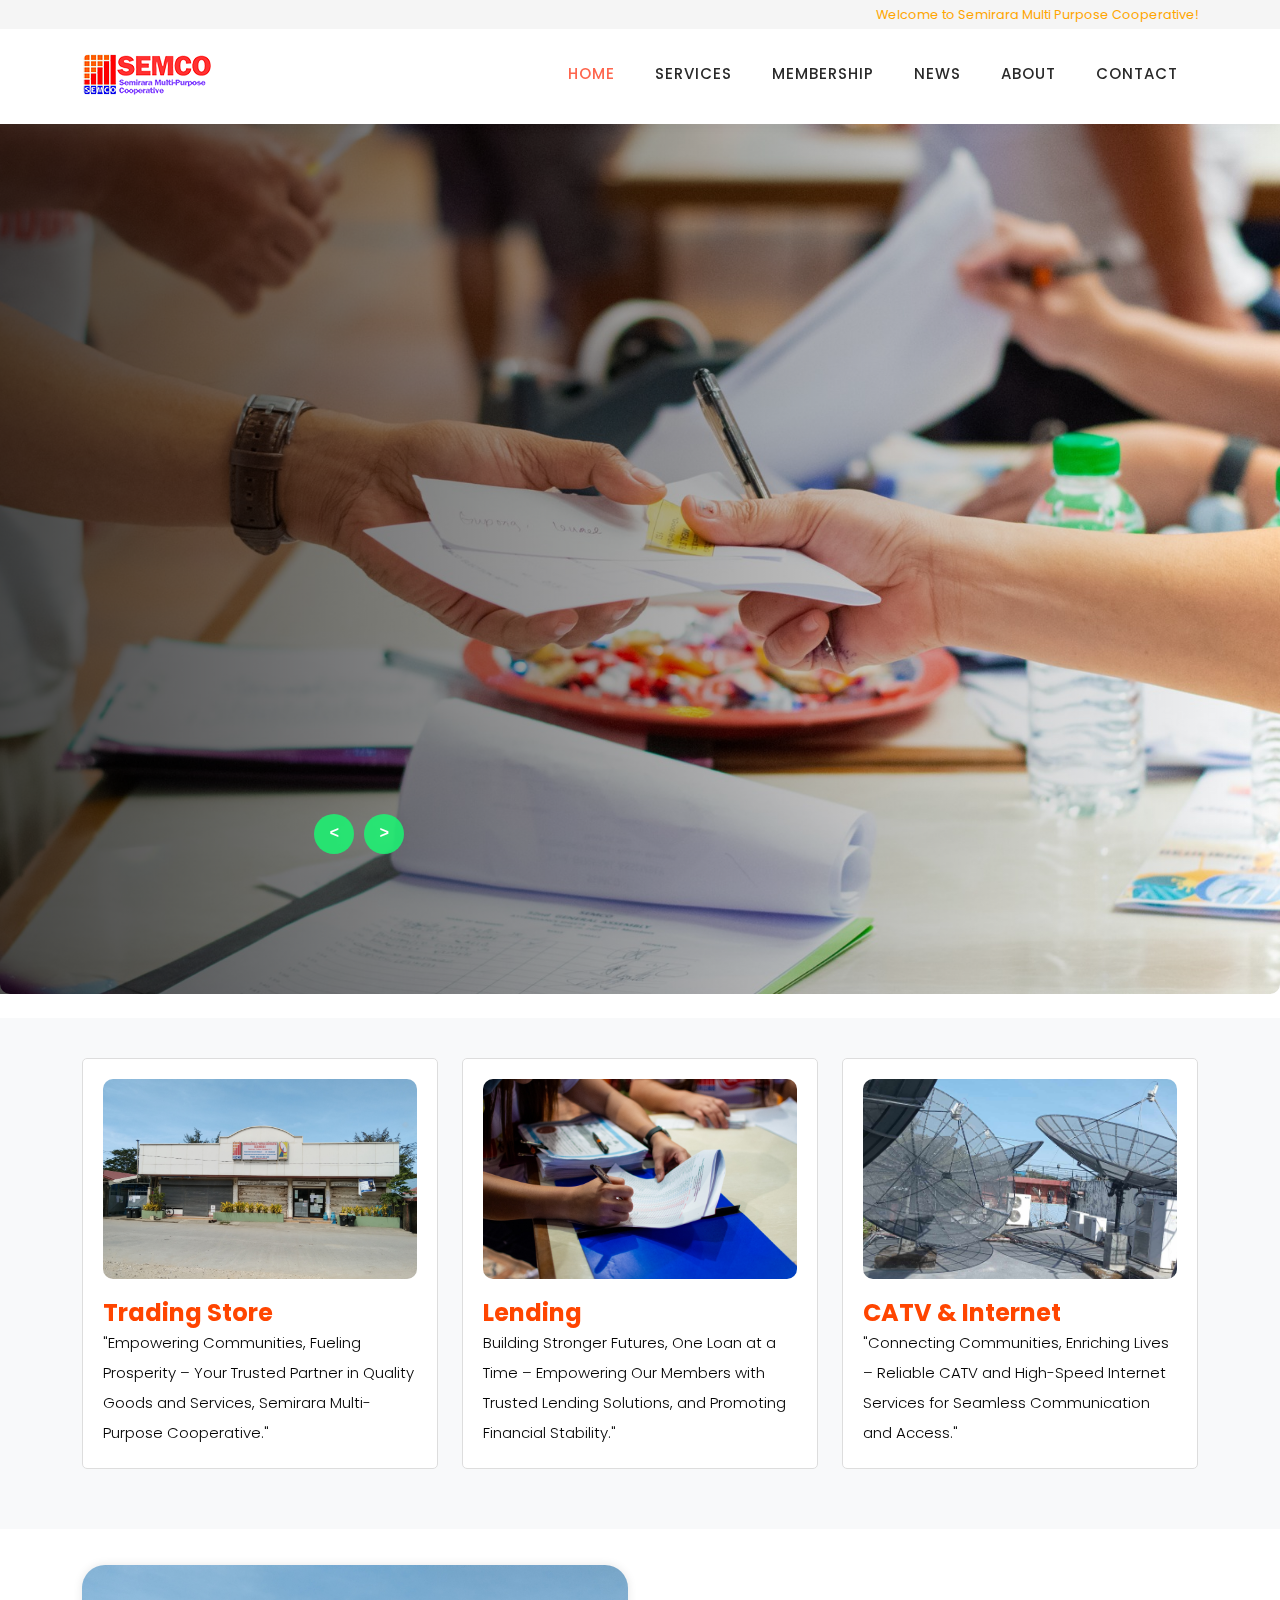
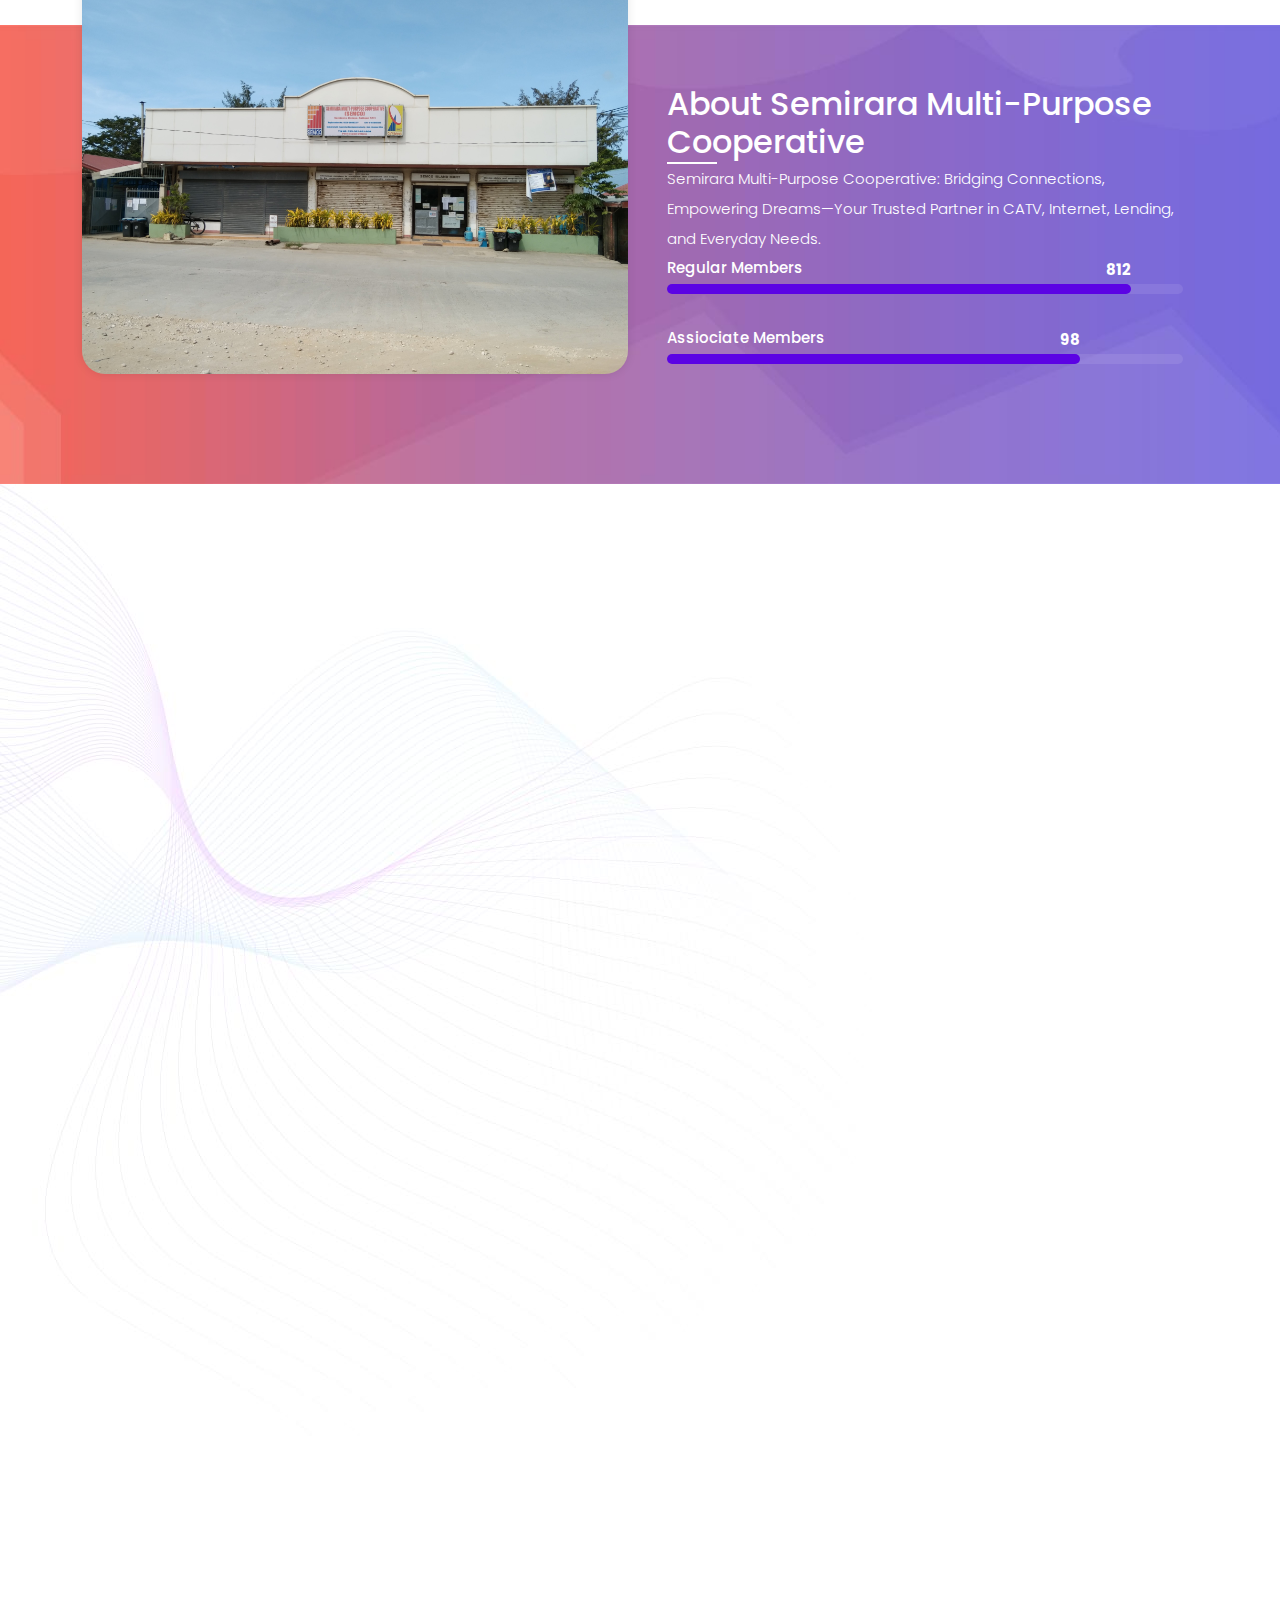
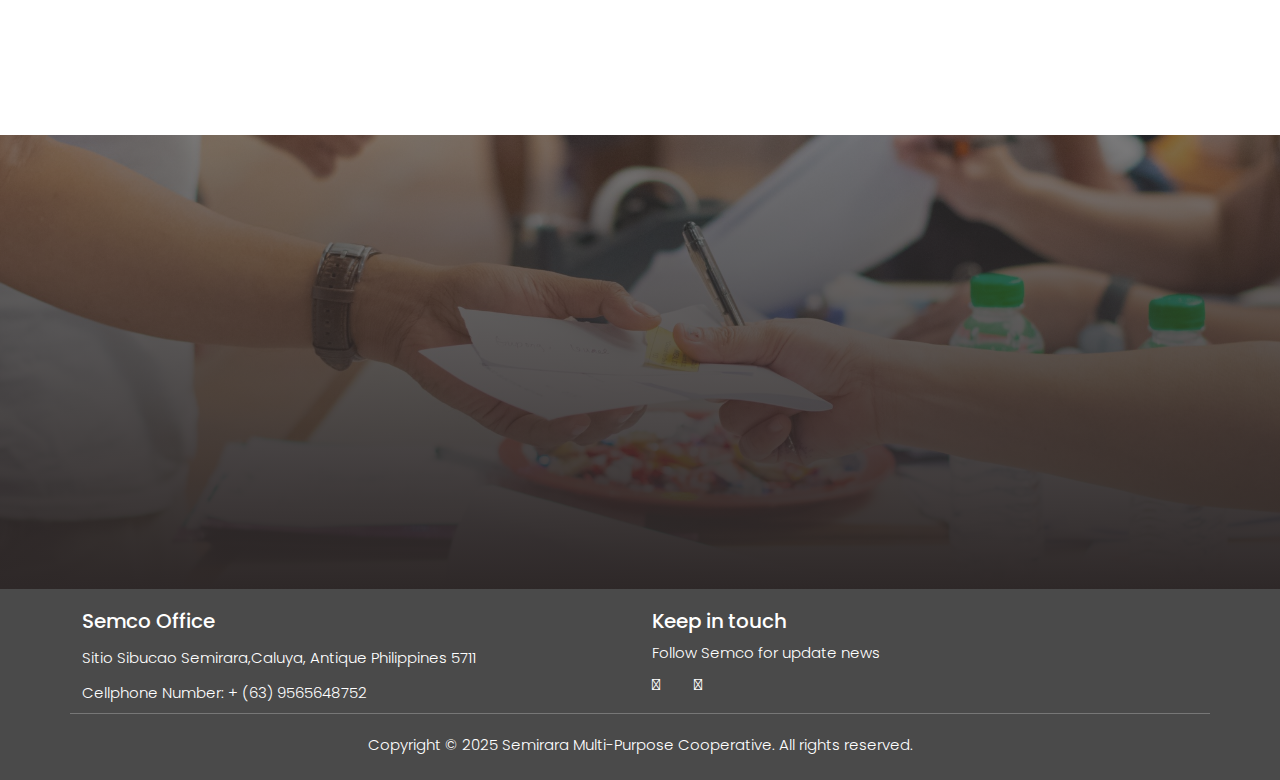
==== index.html @ c7ad63ef "ios Compatible" ====
<!DOCTYPE html>
<html lang="en">

  <head>

    <meta charset="UTF-8">
  <meta name="viewport" content="width=device-width, initial-scale=1, shrink-to-fit=no, viewport-fit=cover">
  <meta name="description" content="">
  <meta name="author" content="SEMCO">

  <!-- Google Fonts and other external resources -->
  <link rel="preconnect" href="https://fonts.googleapis.com">
  <link rel="preconnect" href="https://fonts.gstatic.com" crossorigin>
  <link href="https://fonts.googleapis.com/css2?family=Poppins:wght@100;200;300;400;500;600;700;800;900&display=swap" rel="stylesheet">
  
  <!-- iOS compatibility meta tags and touch icon -->
  <meta name="apple-mobile-web-app-capable" content="yes">
  <meta name="apple-mobile-web-app-status-bar-style" content="black-translucent">
  <meta name="format-detection" content="telephone=no">
  <link rel="apple-touch-icon" href="assets/images/apple-touch-icon.png">
  
  <title>Semirara Multi Purpose Cooperative</title>
  <!-- ...rest of your head content -->

    <link rel="stylesheet" href="https://fonts.googleapis.com/css2?family=Material+Symbols+Rounded:opsz,wght,FILL,GRAD@24,200,0,0" />
  <!-- Linking Swiper CSS -->
  <link rel="stylesheet" href="https://cdn.jsdelivr.net/npm/swiper@11/swiper-bundle.min.css">
    <link href="vendor/bootstrap/css/bootstrap.min.css" rel="stylesheet">


    
    <link rel="stylesheet" href="assets/css/fontawesome.css">
    <link rel="stylesheet" href="assets/css/main.css">
    <link rel="stylesheet" href="assets/css/animated.css">
    <link rel="stylesheet" href="assets/css/owl.css">

    <style>
      /* Modal Styles */
      .modal {
        display: none; /* Hidden by default */
        position: fixed; /* Stay in place */
        z-index: 1000; /* Sit on top */
        left: 0;
        top: 0;
        width: 100%; /* Full width */
        height: 100%; /* Full height */
        overflow: auto; /* Enable scroll if needed */
        background-color: rgba(0, 0, 0, 0.7); /* Black w/ opacity */
      }

      .modal-content {
        background-color: #fefefe;
        margin: 15% auto; /* 15% from the top and centered */
        padding: 20px;
        border: 1px solid #888;
        width: 80%; /* Could be more or less, depending on screen size */
        border-radius: 10px; /* Rounded corners */
        box-shadow: 0 4px 8px rgba(0, 0, 0, 0.2); /* Shadow effect */
      }

      .close {
        color: #aaa;
        float: right;
        font-size: 28px;
        font-weight: bold;
      }

      .close:hover,
      .close:focus {
        color: black;
        text-decoration: none;
        cursor: pointer;
      }

      /* Add this CSS for the image slider */
      .image-slider {
        position: relative;
        max-width: 80%;
        margin: auto;
        overflow: hidden;
      }

      /* Add this CSS to set fixed dimensions for news images */
      
      /* Update primary color */

      .card-content p {
        color: #4a4a4a; /* Dark Gray */
      }

      footer {
        background-color: #003366; /* Navy Blue */
        color: white; /* White */
      }

      hr {
        border-color: #FFD700; /* Gold */
      }

      .btn {
        background-color: #003366; /* Navy Blue */
        color: white; /* White */
        border: none; /* Remove border */
        padding: 10px 20px; /* Add padding */
        border-radius: 5px; /* Rounded corners */
        cursor: pointer; /* Pointer cursor */
      }

      .btn:hover {
        background-color: #FFD700; /* Gold on hover */
        color: #003366; /* Navy Blue text on hover */
      }

      @keyframes marquee {
        0% { transform: translateX(100%); }
        100% { transform: translateX(-100%); }
      }

      .news-highlight {
        background-color: white; /* Background color */
        padding: 20px; /* Padding around the section */
        color: orange; /* Text color */
      }

      .news-highlight h2 {
        font-size: 24px; /* Size for the news title */
        margin-bottom: 10px; /* Space below the title */
      }

      .news-highlight h3 {
        font-size: 20px; /* Size for the news description */
        font-weight: bold; /* Bold text */
        margin-bottom: 10px; /* Space below the description */
      }

      .news-content {
        display: flex; /* Use flexbox for layout */
        align-items: center; /* Center items vertically */
      }

      .news-highlight .news-image {
        max-width: 50%; /* Adjust width as needed */
        height: auto; /* Maintain aspect ratio */
        margin-left: 20px; /* Space between text and image */
      }

      .news-highlight .read-more {
        font-size: 24px; /* Size for the arrow */
        color: gray; /* Color for the arrow */
        text-decoration: none; /* Remove underline */
      }
    </style>

  </head>

<body>

  <!-- ***** Preloader Start ***** -->
  <div id="js-preloader" class="js-preloader">
    <div class="preloader-inner">
      <span class="dot"></span>
      <div class="dots">
        <span></span>
        <span></span>
        <span></span>
      </div>
    </div>
  </div>
  <!-- ***** Preloader End ***** -->
  <div class="preheader" style="background-color: whitesmoke; color: orange; text-align: right; padding: 5px 10px; font-size: 0.8em; position: fixed; width: 100%; top: 0; z-index: 1000; overflow: hidden;">
    <div class="container"> 
      <div class="row">
        <div class="col-lg-12">
          <div>Welcome to Semirara Multi Purpose Cooperative!</div>
        </div>
      </div>
    </div>
  </div>
<br>
  <!-- ***** Header Area Start ***** -->
  <header class="header-area header-sticky wow slideInDown" data-wow-duration="0.75s" data-wow-delay="0s">
    <div class="container">
      <div class="row">
        <div class="col-12">
          <nav class="main-nav">
            <!-- ***** Logo Start ***** -->
            <a href="index.html" class="logo">
              <img src="assets/images/logo.png" alt="">
            </a>
            <!-- ***** Logo End ***** -->
            <!-- ***** Menu Start ***** -->
            <ul class="nav">
              <li class="scroll-to-section"><a href="index.html" class="active">HOME</a></li>
              <li class="scroll-to-section"><a href="Service.html">SERVICES</a></li>
              <li class="scroll-to-section"><a href="Membership.html">MEMBERSHIP</a></li>
              <li class="scroll-to-section"><a href="News.html">NEWS</a></li>
              <li class=""><a href="page.html">ABOUT</a></li>
              <li class="scroll-to-section"><a href="Contact.html">CONTACT</a></li> 
              <br>
            </ul>        
            <a class='menu-trigger'>
                <span>Menu</span>
            </a>
            <!-- ***** Menu End ***** -->
          </nav>
        </div>
      </div>
    </div>
  </header>
  <!-- ***** Header Area End ***** -->
    <br>
    <br>
    <br>
    <br>
    <br>
      <div class="slider">

        <div class="list">
            <div class="item">
                <img src="assets/images/ADS SLider.jpg" alt="" style="width: 100%; height: 100%;">
                <div class="gradient-overlay" style="position: absolute; top: 0; left: 0; width: 100%; height: 100%; background: linear-gradient(to right, rgba(0, 0, 0, 0.7), rgba(255, 255, 255, 0));"></div>
                <div class="content">
                    <div class="title">SEMCO</div>
                    <div class="type">MISSION</div>
                    <div class="description">
                        <h4>" Satisfy member-customer's socio-economic needs by providing high quality goods and services, fair market prices, and collaborate with other coop organizations for continuous improvement of coop operations."</h4>
                    </div>
                </div>
            </div>
    
            <div class="item">
                <img src="assets/images/group.jpg" alt="" style="width: 100%; height: 100%;">
                <div class="gradient-overlay" style="position: absolute; top: 0; left: 0; width: 100%; height: 100%; background: linear-gradient(to right, rgba(0, 0, 0, 0.7), rgba(255, 255, 255, 0));"></div>
                <div class="content">
                    <div class="title">SEMCO</div>
                    <div class="type">VISION</div>
                    <div class="description">
                        <h4>" Resilient, stable, responsive cooperative successfully managing cooperative affairs and adaptive to changes in business trends and technologies."</h4>
                    </div>
                </div>
            </div>
    
            <div class="item">
                <img src="assets/images/semco.jpg" alt="" style="width: 100%; height: 100%;">
                <div class="gradient-overlay" style="position: absolute; top: 0; left: 0; width: 100%; height: 100%; background: linear-gradient(to right, rgba(0, 0, 0, 0.7), rgba(255, 255, 255, 0));"></div>
                <div class="content">
                    <div class="title">CORE</div>
                    <div class="type">VALUES</div>
                    <div class="description">
                     <h4> " Stability, Efficiency, Motivation, Commitment, Openness "</h4>
                    </div>
                </div>
            </div>
        </div>
        <div class="nextPrevArrows">
            <button class="prev" onclick="changeSlide(-1)"> < </button>
            <button class="next" onclick="changeSlide(1)"> > </button>
        </div>
    </div>
    
    </div>
  </div>
<br>
<section id="news" class="news-section">
  <div class="container">
      <div id="newsCarousel" class="carousel slide" data-ride="carousel" data-interval="5000">
          <div class="carousel-inner">
              <div class="carousel-item active">
                  <div class="row">
                      <div class="col-lg-4">
                          <div class="news-item">
                              <img src="assets/images/semco.jpg" alt="News 1" class="img-fluid news-image">
                              <h3 style="font-weight: bold; color: orangered;">Trading Store</h3>
                              <p>"Empowering Communities, Fueling Prosperity – Your Trusted Partner in Quality Goods and Services, Semirara Multi-Purpose Cooperative."</p>
                              
                          </div>
                      </div>
                      <div class="col-lg-4">
                          <div class="news-item">
                              <img src="assets/images/Lending.jpg" alt="News 2" class="img-fluid news-image">
                              <h3 style="font-weight: bold; color: orangered;">Lending</h3>
                             
                              <p>Building Stronger Futures, One Loan at a Time – Empowering Our Members with Trusted Lending Solutions, and Promoting Financial Stability."</p>
                              
                          </div>
                      </div>
                      <div class="col-lg-4">
                          <div class="news-item">
                              <img src="assets/images/CATV-SAT.jpg" alt="News 3" class="img-fluid news-image">
                              <h3 style="font-weight: bold; color: orangered;">CATV & Internet</h3>
                              
                              <p>"Connecting Communities, Enriching Lives – Reliable CATV and High-Speed Internet Services for Seamless Communication and Access."</p>
                              
                          </div>
                      </div>
                  </div>
              </div>
          </div>
          
      </div>
  </div>
</section> 
          </div>
      </div>
    </div>
  </div>
<br>
<br>
<br>
<br>
<div class="video-info section">
  <div class="container">
    <div class="row">
      <div class="col-lg-6">
        <div class="video-thumb">
          <img src="assets/images/semco.jpg" alt="">
        </div>
      </div>
      <div class="col-lg-6 align-self-center">
        <div class="section-heading">
          <h2>About Semirara Multi-Purpose Cooperative</h2>
          <div class="line-dec"></div>
          <p>Semirara Multi-Purpose Cooperative: Bridging Connections, Empowering Dreams—Your Trusted Partner in CATV, Internet, Lending, and Everyday Needs.</p>
        </div>
        <div class="skills">
          <div class="skill-slide marketing">
            <div class="fill"></div>
            <h6>Regular Members</h6>
            <span>812</span>
          </div>
          <div class="skill-slide digital">
            <div class="fill"></div>
            <h6>Assiociate Members</h6>
            <span>98</span>
          </div>
        </div>
      </div>
    </div>
  </div>
</div>

<div id="blog" class="blog">
  <div class="container">
    <div class="row">
      <div class="col-lg-4 offset-lg-4  wow fadeInDown" data-wow-duration="1s" data-wow-delay="0.3s">
        <div class="section-heading">
          <h6>Semco</h6>
          <h4>Recent <em>News</em></h4>
          <div class="line-dec"></div>
        </div>
      </div>
      <div class="col-lg-6 show-up wow fadeInUp" data-wow-duration="1s" data-wow-delay="0.3s">
        <div class="blog-post">
          <div class="thumb">
            <a href="#"><img src="assets/images/GA.jpg" alt=""></a>
          </div>
          <div class="down-content">
            <span class="category">Recent News</span>
            <span class="date">17 March 2024</span>
            <a href="#"><h4>33rd GENERAL ASSEMBLY</h4></a>
            <h5>" 33 year of building a sustainable Community through Cooperativisim "</h5>
            <span class="author"><img src="assets/images/author-post.jpg" alt="">By: Arjay Domingo</span>
            <div class="border-first-button"><a href="Article1.html">Read More</a></div>
          </div>
        </div>
      </div>
      <div class="col-lg-6 wow fadeInUp" data-wow-duration="1s" data-wow-delay="0.3s">
        <div class="blog-posts">
          <div class="row">
            <div class="col-lg-12">
              <div class="post-item">
                <div class="thumb">
                  <a href="#"><img src="assets/images/Tree Planting.jpg" alt=""></a>
                </div>
                <div class="right-content">
                  <span class="category">Recent News</span>
                  <span class="date">10 November 2024</span>
                  <a href="#"><h4>Semco Tree Planting Activity 2024 </h4></a>
                  <p>"Go Green, Plant Trees"</p>
                </div>
              </div>
            </div>
            <br>
            <div class="col-lg-12">
              <div class="post-item">
                <div class="thumb">
                  <a href="#"><img src="assets/images/blog-post-03.jpg" alt=""></a>
                </div>
                <div class="right-content">
                  <span class="category">Recent News</span>
                  <span class="date">24 September 2021</span>
                  <a href="#"><h4>Lorem Ipsum Dolor Sit Amei Eiusmod Tempor</h4></a>
                  <p>Lorem ipsum dolor sit amet, cocteturi adipiscing eliterski.</p>
                </div>
              </div>
            </div>
            <div class="col-lg-12">
              <div class="post-item last-post-item">
                <div class="thumb">
                  <a href="#"><img src="assets/images/blog-post-04.jpg" alt=""></a>
                </div>
                <div class="right-content">
                  <span class="category">Recent News</span>
                  <span class="date">24 September 2021</span>
                  <a href="#"><h4>Lorem Ipsum Dolor Sit Amei Eiusmod Tempor</h4></a>
                  <p>Lorem ipsum dolor sit amet, cocteturi adipiscing eliterski.</p>
                </div>
              </div>
            </div>
          </div>
        </div>
      </div>
    </div>
  </div>
</div>  
<div id="free-quote" class="free-quote">
  <div class="container">
    <div class="row">
        <div class="col-lg-12  wow fadeIn" data-wow-duration="1s" data-wow-delay="0.8s">
          <h1 class="text-center" style="font-weight: 800; margin-top: -20px; color: orange; width: 100%; font-size: 3em;">"SEMCO REMAINS STRONG: YESTERDAY, TODAY AND EVEN TOMORROW"</h1>
            <br><h3 class="text-center" style="font-weight: 800; margin-top: -20px; color: orange; width: 100%; font-size: 3em;">Join us in our mission to empower our community through cooperative efforts.</h3>
        </div>
      </div>
</div>
</div>

<footer style="background-color: #4a4a4a; color: white; padding: 20px 0;">
  <div class="container">
    <div class="row">
      <div class="col-lg-6">
        <h5>Semco Office</h5>
        <p style="color: white;">Sitio Sibucao Semirara,Caluya, Antique Philippines 5711</p>
        <p style="color: white;">Cellphone Number: + (63) 9565648752</p>
      </div>
      <div class="col-lg-6 text-right margin-right:30px;">
        <h5 style="margin-bottom: 0;">Keep in touch</h5>
        <p style="color: white;">Follow Semco for update news</p>
        <div>
          <a href="#" style="color: white; margin-right: 30px;">
            <i class="fab fa-facebook-f"></i>
          </a>
          <a href="#" style="color: white; margin-right: 30px;">
            <i class="fab fa-youtube"></i>
          </a>
          <a href="#" style="color: white; margin-right: 30px;">
            <i class="fab fa-linkedin-in"></i>
          </a>
        </div>
      </div>
      <hr style="border-color: #8acd0d;">
    </div>
    <p class="text-center" style="margin: 0; color: white;">Copyright © 2025 Semirara Multi-Purpose Cooperative. All rights reserved.</p>
  </div>
</footer>
   

  <!-- Scripts -->
  <script src="vendor/jquery/jquery.min.js"></script>
  <script src="vendor/bootstrap/js/bootstrap.bundle.min.js"></script>
  <script src="assets/js/owl-carousel.js"></script>
  <script src="assets/js/animation.js"></script>
  <script src="assets/js/imagesloaded.js"></script>
  <script src="assets/js/custom.js"></script>
  <script src="https://cdn.jsdelivr.net/npm/swiper@11/swiper-bundle.min.js"></script>
  

  <script>
    let slideIndex = 0;

    function showSlides() {
        const slides = document.querySelectorAll('.item');
        slides.forEach((slide, index) => {
            slide.style.display = (index === slideIndex) ? 'block' : 'none';
        });
    }

    function changeSlide(n) {
        const slides = document.querySelectorAll('.item');
        slideIndex += n;
        if (slideIndex >= slides.length) { slideIndex = 0; }
        if (slideIndex < 0) { slideIndex = slides.length - 1; }
        showSlides();
    }

    // Initialize the slider
    showSlides();

    // Automatic slide change every 10 seconds
    setInterval(() => {
        changeSlide(1); // Change to the next slide
    }, 10000); // 10000 milliseconds = 10 seconds

    $(document).ready(function(){
        $('#newsCarousel').carousel({
            interval: 5000 // Change slide every 5 seconds
        });
    });
  </script>

 
</body>
</html>
---- assets/css/main.css ----
/* ---------------------------------------------
Table of contents
------------------------------------------------
01. font & reset css
02. reset
03. global styles
04. header
05. banner
06. features
07. testimonials
08. contact
09. footer
10. preloader
11. search
12. portfolio

--------------------------------------------- */
/* 
---------------------------------------------
font & reset css
--------------------------------------------- 
*/
/* 
---------------------------------------------
reset
--------------------------------------------- 
*/
html, body, div, span, applet, object, iframe, h1, h2, h3, h4, h5, h6, p, blockquote, div
pre, a, abbr, acronym, address, big, cite, code, del, dfn, em, font, img, ins, kbd, q,
s, samp, small, strike, strong, sub, sup, tt, var, b, u, i, center, dl, dt, dd, ol, ul, li,
figure, header, nav, section, article, aside, footer, figcaption {
  margin: 0;
  padding: 0;
  border: 0;
  outline: 0;
}

/* clear fix */
.grid:after {
  content: '';
  display: block;
  clear: both;
}

/* ---- .grid-item ---- */

.grid-sizer,
.grid-item {
  width: 50%;
}

.grid-item {
  float: left;
}

.grid-item img {
  display: block;
  max-width: 100%;
}

.clearfix:after {
  content: ".";
  display: block;
  clear: both;
  visibility: hidden;
  line-height: 0;
  height: 0;
}

.clearfix {
  display: inline-block;
}

html[xmlns] .clearfix {
  display: block;
}

* html .clearfix {
  height: 1%;
}

ul, li {
  padding: 0;
  margin: 0;
  list-style: none;
}

header, nav, section, article, aside, footer, hgroup {
  display: block;
}

* {
  box-sizing: border-box;
}

html, body {
  font-family: 'Poppins', sans-serif;
  font-weight: 400;
  background-color: #fff;
  -ms-text-size-adjust: 100%;
  -webkit-font-smoothing: antialiased;
  -moz-osx-font-smoothing: grayscale;
}

a {
  text-decoration: none !important;
}

h1, h2, h3, h4, h5, h6 {
  margin-top: 0px;
  margin-bottom: 0px;
}

ul {
  margin-bottom: 0px;
}

p {
  font-size: 15px;
  line-height: 30px;
  font-weight: 300;
  color: #030303;
}

img {
  width: 100%;
  overflow: hidden;
  border-radius: 10px;
}

/* 
---------------------------------------------
global styles
--------------------------------------------- 
*/
html,
body {
  background: #fff;
  font-family: 'Poppins', sans-serif;
}

::selection {
  background: #fe664e;
  color: #fff !important;
}

::-moz-selection {
  background: #fe664e;
  color: #fff !important;
}

@media (max-width: 991px) {
  html, body {
    overflow-x: hidden;
  }
  .mobile-top-fix {
    margin-top: 30px;
    margin-bottom: 0px;
  }
  .mobile-bottom-fix {
    margin-bottom: 30px;
  }
  .mobile-bottom-fix-big {
    margin-bottom: 60px;
  }
}

.page-section {
  margin-top: 120px;
}

.section-heading {
  position: relative;
  z-index: 2;
}


.section-heading h6 {
  font-size: 15px;
  font-weight: 700;
  color: #fe664e;
  text-transform: uppercase;
  margin-bottom: 15px;
}

.section-heading h4 {
  color: #2a2a2a;
  font-size: 35px;
  font-weight: 700;
  text-transform: capitalize;
  margin-bottom: 25px;
}

.section-heading h4 em {
  font-style: normal;
  color: #fe664e;
}

.section-heading .line-dec {
  width: 50px;
  height: 2px;
  background-color: #fe664e;
}

.border-first-button a {
  display: inline-block !important;
  padding: 10px 20px !important;
  color: #fe664e !important;
  border: 1px solid #fe664e !important;
  border-radius: 23px;
  font-weight: 500 !important;
  letter-spacing: 0.3px !important;
  transition: all .5s;
}

.border-first-button a:hover {
  background-color: #fe664e;
  color: #fff !important;
}



/* 
---------------------------------------------
header
--------------------------------------------- 
*/

.pre-header {
  background-color:whitesmoke;
  height: 60px;
  padding: 15px 0px;
  position: fixed;
}

.pre-header ul li {
  display: inline-block;
}

.pre-header ul.info li {
  margin-right: 45px;
}

.pre-header ul.info li a {
  color: #afafaf;
  font-size: 14px;
  transition: all .3s;
}

.pre-header ul.info li a:hover {
  color: #fe664e;
}

.pre-header ul.info li a i {
  font-size: 18px;
  margin-right: 8px;
}

.pre-header ul.social-media {
  text-align: right;
}

.pre-header ul.social-media li {
  margin-left: 5px;
}

.pre-header ul.social-media li a {
  background-color: #afafaf;
  color: #fff;
  display: inline-block;
  width: 30px;
  height: 30px;
  line-height: 30px;
  text-align: center;
  border-radius: 50%;
  font-size: 14px;
  transition: all .3s;
}

.pre-header ul.social-media li a:hover {
  background-color: #fe664e;
}


.background-header {
  background-color: #fff!important;
  height: 80px!important;
  position: fixed!important;
  top: 0px;
  left: 0px;
  right: 0px;
  box-shadow: 0px 5px 8px rgba(0,0,0,0.03);
}

.background-header .logo,
.background-header .main-nav .nav li a {
  color: #fff;
}

.background-header .main-nav .nav li:hover a {
  color: #fe664e;
}

.background-header .nav li a.active {
  position: relative;
  color: #fff;
}

.background-header .nav li a.active:after {
  position: absolute;
  width: 100%;
  height: 1px;
  background-color: #fe664e;
  content: '';
  left: 50%;
  bottom: -20px;
  transform: translateX(-50%);
}

.background-header .nav li:last-child a.active:after {
  background-color: transparent;
}

.header-area {
  background-color: #fff;
  box-shadow: 0px 5px 8px rgba(0,0,0,0.03);
  position: fixed;
  left: 0px;
  right: 0px;
  z-index: 100;
  height: 100px;
  -webkit-transition: all .5s ease 0s;
  -moz-transition: all .5s ease 0s;
  -o-transition: all .5s ease 0s;
  transition: all .5s ease 0s;
}

.header-area .main-nav {
  min-height: 80px;
  background: transparent;
}

.header-area .main-nav .logo {
  float: left;
  -webkit-transition: all 0.3s ease 0s;
  -moz-transition: all 0.3s ease 0s;
  -o-transition: all 0.3s ease 0s;
  transition: all 0.3s ease 0s;
}

.header-area .main-nav .logo {
    line-height: 100px;
    float: left;
    -webkit-transition: all 0.3s ease 0s;
    -moz-transition: all 0.3s ease 0s;
    -o-transition: all 0.3s ease 0s;
    transition: all 0.3s ease 0s;
}

.background-header .main-nav .logo {
  line-height: 80px;
}

.background-header .main-nav .nav {
  margin-top: 20px !important;
}

.header-area .main-nav .nav {
  float: right;
  margin-top: 30px;
  margin-right: 0px;
  background-color: transparent;
  -webkit-transition: all 0.3s ease 0s;
  -moz-transition: all 0.3s ease 0s;
  -o-transition: all 0.3s ease 0s;
  transition: all 0.3s ease 0s;
  position: relative;
  z-index: 999;
}

.header-area .main-nav .nav li {
  padding-left: 20px;
  padding-right: 20px;
}

.header-area .main-nav .nav li:last-child {
  padding-right: 0px;
  padding-left: 40px;
}

.header-area .main-nav .nav li:last-child a ,
.background-header .main-nav .nav li:last-child a {
  padding: 0px 20px !important;
  font-weight: 400;
}

.header-area .main-nav .nav li:last-child a:hover ,
.background-header .main-nav .nav li:last-child a:hover {
  color: #fff !important;
}

.header-area .main-nav .nav li a {
  display: block;
  font-weight: 500;
  font-size: 15px;
  color: #2a2a2a;
  text-transform: capitalize;
  -webkit-transition: all 0.3s ease 0s;
  -moz-transition: all 0.3s ease 0s;
  -o-transition: all 0.3s ease 0s;
  transition: all 0.3s ease 0s;
  height: 40px;
  line-height: 40px;
  border: transparent;
  letter-spacing: 1px;
}

.header-area .main-nav .nav li:hover a,
.header-area .main-nav .nav li a.active {
  color: #fe664e!important;
}

.background-header .main-nav .nav li:hover a,
.background-header .main-nav .nav li a.active {
  color: #fe664e!important;
  opacity: 1;
}

.header-area .main-nav .nav li.submenu {
  position: relative;
  padding-right: 30px;
}

.header-area .main-nav .nav li.submenu:after {
  font-family: FontAwesome;
  content: "\f107";
  font-size: 12px;
  color: #2a2a2a;
  position: absolute;
  right: 18px;
  top: 12px;
}

.background-header .main-nav .nav li.submenu:after {
  color: #2a2a2a;
}

.header-area .main-nav .nav li.submenu ul {
  position: absolute;
  width: 200px;
  box-shadow: 0 2px 28px 0 rgba(0, 0, 0, 0.06);
  overflow: hidden;
  top: 50px;
  opacity: 0;
  transform: translateY(+2em);
  visibility: hidden;
  z-index: -1;
  transition: all 0.3s ease-in-out 0s, visibility 0s linear 0.3s, z-index 0s linear 0.01s;
}

.header-area .main-nav .nav li.submenu ul li {
  margin-left: 0px;
  padding-left: 0px;
  padding-right: 0px;
}

.header-area .main-nav .nav li.submenu ul li a {
  opacity: 1;
  display: block;
  background: #f7f7f7;
  color: #2a2a2a!important;
  padding-left: 20px;
  height: 40px;
  line-height: 40px;
  -webkit-transition: all 0.3s ease 0s;
  -moz-transition: all 0.3s ease 0s;
  -o-transition: all 0.3s ease 0s;
  transition: all 0.3s ease 0s;
  position: relative;
  font-size: 13px;
  font-weight: 400;
  border-bottom: 1px solid #eee;
}

.header-area .main-nav .nav li.submenu ul li a:hover {
  background: #fff;
  color: #fe664e!important;
  padding-left: 25px;
}

.header-area .main-nav .nav li.submenu ul li a:hover:before {
  width: 3px;
}

.header-area .main-nav .nav li.submenu:hover ul {
  visibility: visible;
  opacity: 1;
  z-index: 1;
  transform: translateY(0%);
  transition-delay: 0s, 0s, 0.3s;
}

.header-area .main-nav .menu-trigger {
  cursor: pointer;
  display: block;
  position: absolute;
  top: 33px;
  width: 32px;
  height: 40px;
  text-indent: -9999em;
  z-index: 99;
  right: 40px;
  display: none;
}

.background-header .main-nav .menu-trigger {
  top: 23px;
}

.header-area .main-nav .menu-trigger span,
.header-area .main-nav .menu-trigger span:before,
.header-area .main-nav .menu-trigger span:after {
  -moz-transition: all 0.4s;
  -o-transition: all 0.4s;
  -webkit-transition: all 0.4s;
  transition: all 0.4s;
  background-color: #2a2a2a;
  display: block;
  position: absolute;
  width: 30px;
  height: 2px;
  left: 0;
}

.background-header .main-nav .menu-trigger span,
.background-header .main-nav .menu-trigger span:before,
.background-header .main-nav .menu-trigger span:after {
  background-color: #2a2a2a;
}

.header-area .main-nav .menu-trigger span:before,
.header-area .main-nav .menu-trigger span:after {
  -moz-transition: all 0.4s;
  -o-transition: all 0.4s;
  -webkit-transition: all 0.4s;
  transition: all 0.4s;
  background-color: #2a2a2a;
  display: block;
  position: absolute;
  width: 30px;
  height: 2px;
  left: 0;
  width: 75%;
}

.background-header .main-nav .menu-trigger span:before,
.background-header .main-nav .menu-trigger span:after {
  background-color: #2a2a2a;
}

.header-area .main-nav .menu-trigger span:before,
.header-area .main-nav .menu-trigger span:after {
  content: "";
}

.header-area .main-nav .menu-trigger span {
  top: 16px;
}

.header-area .main-nav .menu-trigger span:before {
  -moz-transform-origin: 33% 100%;
  -ms-transform-origin: 33% 100%;
  -webkit-transform-origin: 33% 100%;
  transform-origin: 33% 100%;
  top: -10px;
  z-index: 10;
}

.header-area .main-nav .menu-trigger span:after {
  -moz-transform-origin: 33% 0;
  -ms-transform-origin: 33% 0;
  -webkit-transform-origin: 33% 0;
  transform-origin: 33% 0;
  top: 10px;
}

.header-area .main-nav .menu-trigger.active span,
.header-area .main-nav .menu-trigger.active span:before,
.header-area .main-nav .menu-trigger.active span:after {
  background-color: transparent;
  width: 100%;
}

.header-area .main-nav .menu-trigger.active span:before {
  -moz-transform: translateY(6px) translateX(1px) rotate(45deg);
  -ms-transform: translateY(6px) translateX(1px) rotate(45deg);
  -webkit-transform: translateY(6px) translateX(1px) rotate(45deg);
  transform: translateY(6px) translateX(1px) rotate(45deg);
  background-color: #2a2a2a;
}

.background-header .main-nav .menu-trigger.active span:before {
  background-color: #2a2a2a;
}

.header-area .main-nav .menu-trigger.active span:after {
  -moz-transform: translateY(-6px) translateX(1px) rotate(-45deg);
  -ms-transform: translateY(-6px) translateX(1px) rotate(-45deg);
  -webkit-transform: translateY(-6px) translateX(1px) rotate(-45deg);
  transform: translateY(-6px) translateX(1px) rotate(-45deg);
  background-color: #2a2a2a;
}

.background-header .main-nav .menu-trigger.active span:after {
  background-color: #2a2a2a;
}

.header-area.header-sticky {
  min-height: 80px;
}

.header-area .nav {
  margin-top: 30px;
}

.header-area.header-sticky .nav li a.active {
  color: #fe664e;
}

@media (max-width: 1200px) {
  .header-area .main-nav .nav li {
    padding-left: 12px;
    padding-right: 12px;
  }
  .header-area .main-nav:before {
    display: none;
  }
}

@media (max-width: 992px) {
  .header-area .main-nav .nav li:last-child  ,
  .background-header .main-nav .nav li:last-child {
    display: none;
  }
  .header-area .main-nav .nav li:nth-child(6),
  .background-header .main-nav .nav li:nth-child(6) {
    padding-right: 0px;
  }
  .background-header .nav li a.active:after {
    display: none;
  }
}

@media (max-width: 767px) {
  .pre-header ul.info li:last-child {
    display: none;
  }
  .background-header .main-nav .nav {
    margin-top: 80px !important;
  }
  .header-area .main-nav .logo {
    color: #1e1e1e;
  }
  .header-area.header-sticky .nav li a:hover,
  .header-area.header-sticky .nav li a.active {
    color: #fe664e!important;
    opacity: 1;
  }
  .header-area.header-sticky .nav li.search-icon a {
    width: 100%;
  }
  .header-area {
    background-color: #fff;
    padding: 0px 15px;
    height: 100px;
    box-shadow: none;
    text-align: center;
    box-shadow: 0px 5px 8px rgba(0,0,0,0.03);
  }
  .header-area .container {
    padding: 0px;
  }
  .header-area .logo {
    margin-left: 30px;
  }
  .header-area .menu-trigger {
    display: block !important;
  }
  .header-area .main-nav {
    overflow: hidden;
  }
  .header-area .main-nav .nav {
    float: none;
    width: 100%;
    display: none;
    -webkit-transition: all 0s ease 0s;
    -moz-transition: all 0s ease 0s;
    -o-transition: all 0s ease 0s;
    transition: all 0s ease 0s;
    margin-left: 0px;
  }
  .background-header .nav {
    margin-top: 80px;
  }
  .header-area .main-nav .nav li:first-child {
    border-top: 1px solid #eee;
  }
  .header-area.header-sticky .nav {
    margin-top: 100px;
  }
  .header-area .main-nav .nav li {
    width: 100%;
    background: #fff;
    border-bottom: 1px solid #e7e7e7;
    padding-left: 0px !important;
    padding-right: 0px !important;
  }
  .header-area .main-nav .nav li a {
    height: 50px !important;
    line-height: 50px !important;
    padding: 0px !important;
    border: none !important;
    background: #f7f7f7 !important;
    color: #191a20 !important;
  }
  .header-area .main-nav .nav li a:hover {
    background: #eee !important;
    color: #fe664e!important;
  }
  .header-area .main-nav .nav li.submenu ul {
    position: relative;
    visibility: inherit;
    opacity: 1;
    z-index: 1;
    transform: translateY(0%);
    transition-delay: 0s, 0s, 0.3s;
    top: 0px;
    width: 100%;
    box-shadow: none;
    height: 0px;
  }
  .header-area .main-nav .nav li.submenu ul li a {
    font-size: 12px;
    font-weight: 400;
  }
  .header-area .main-nav .nav li.submenu ul li a:hover:before {
    width: 0px;
  }
  .header-area .main-nav .nav li.submenu ul.active {
    height: auto !important;
  }
  .header-area .main-nav .nav li.submenu:after {
    color: #3B566E;
    right: 25px;
    font-size: 14px;
    top: 15px;
  }
  .header-area .main-nav .nav li.submenu:hover ul, .header-area .main-nav .nav li.submenu:focus ul {
    height: 0px;
  }
}

@media (min-width: 767px) {
  .header-area .main-nav .nav {
    display: flex !important;
  }
}

/* 
---------------------------------------------
preloader
--------------------------------------------- 
*/

.js-preloader {
    position: fixed;
    top: 0;
    left: 0;
    right: 0;
    bottom: 0;
    background-color: #fff;
    display: -webkit-box;
    display: flex;
    -webkit-box-align: center;
    align-items: center;
    -webkit-box-pack: center;
    justify-content: center;
    opacity: 1;
    visibility: visible;
    z-index: 9999;
    -webkit-transition: opacity 0.25s ease;
    transition: opacity 0.25s ease;
}

.js-preloader.loaded {
    opacity: 0;
    visibility: hidden;
    pointer-events: none;
}

@-webkit-keyframes dot {
    50% {
        -webkit-transform: translateX(96px);
        transform: translateX(96px);
    }
}

@keyframes dot {
    50% {
        -webkit-transform: translateX(96px);
        transform: translateX(96px);
    }
}

@-webkit-keyframes dots {
    50% {
        -webkit-transform: translateX(-31px);
        transform: translateX(-31px);
    }
}

@keyframes dots {
    50% {
        -webkit-transform: translateX(-31px);
        transform: translateX(-31px);
    }
}

.preloader-inner {
    position: relative;
    width: 142px;
    height: 40px;
    background: #fff;
}

.preloader-inner .dot {
    position: absolute;
    width: 16px;
    height: 16px;
    top: 12px;
    left: 15px;
    background: #fe664e;
    border-radius: 50%;
    -webkit-transform: translateX(0);
    transform: translateX(0);
    -webkit-animation: dot 2.8s infinite;
    animation: dot 2.8s infinite;
}

.preloader-inner .dots {
    -webkit-transform: translateX(0);
    transform: translateX(0);
    margin-top: 12px;
    margin-left: 31px;
    -webkit-animation: dots 2.8s infinite;
    animation: dots 2.8s infinite;
}

.preloader-inner .dots span {
    display: block;
    float: left;
    width: 16px;
    height: 16px;
    margin-left: 16px;
    background: #fe664e;
    border-radius: 50%;
}



/* 
---------------------------------------------
Banner Style
--------------------------------------------- 
*/

.main-banner {
  background-repeat: no-repeat;
  background-position: center center;
  background-size: cover;
  padding: 226px 0px 120px 0px;
  position: relative;
  overflow: hidden;
}

.main-banner:after {
  content: '';
  background-image: url(../images/slider-left-dec.jpg);
  background-repeat: no-repeat;
  position: absolute;
  left: 0;
  top: 60px;
  width: 262px;
  height: 625px;
  z-index: 1;
}

.main-banner:before {
  content: '';
  background-image: url(../images/slider-right-dec.jpg);
  background-repeat: no-repeat;
  position: absolute;
  right: 0;
  top: 60px;
  width: 1159px;
  height: 797px;
  z-index: -1;
}

.main-banner .left-content {
  margin-right: 15px;
}

.main-banner .left-content h6 {
  text-transform: capitalize;
  font-size: 20px;
  font-weight: 700;
  color: #fe664e;
  margin-bottom: 15px;
  text-transform: uppercase;
}

.main-banner .left-content h2 {
  z-index: 2;
  position: relative;
  font-weight: 700;
  font-size: 50px;
  color: #2a2a2a;
  margin-bottom: 20px;
}

.main-banner .left-content p {
  margin-bottom: 30px;
  margin-right: 45px;
}

.main-banner .right-image {
  text-align: right;
  position: relative;
  z-index: 20;
}

.main-banner .right-image img {
  max-width: 593px;
}



/* 
---------------------------------------------
About Style
--------------------------------------------- 
*/

#about {
  padding-top: 130px;
}

.about-left-image img {
  margin-right: 45px;
}

.about-right-content p {
  margin-top: 30px;
  margin-bottom: 45px;
}

.skills-content {
  position: relative;
  z-index: 1;
  margin-top: -50px;
  background-color: #f5f5f5;
  border-bottom-right-radius: 50px;
  border-bottom-left-radius: 50px;
  padding: 110px 0px 50px 0px;
}

.skill-item {
  text-align: center;
}

.progress {
  width: 150px;
  height: 150px;
  line-height: 150px;
  background: none;
  margin: 0 auto;
  box-shadow: none;
  position: relative;
}
.progress:after {
  content: "";
  width: 100%;
  height: 100%;
  border-radius: 50%;
  border: 5px solid #fff;
  position: absolute;
  top: 0;
  left: 0;
}
.progress > span {
  width: 50%;
  height: 100%;
  overflow: hidden;
  position: absolute;
  top: 0;
  z-index: 1;
}
.progress .progress-left {
  left: 0;
}
.progress .progress-bar {
  width: 100%;
  height: 100%;
  background: none;
  border-width: 5px;
  border-style: solid;
  position: absolute;
  top: 0;
  border-color: #fd6a54;
}

.first-skill-item .progress .progress-bar {
  border-color: #fe664e;
}

.second-skill-item .progress .progress-bar {
  border-color: #726ae3;
}

.third-skill-item .progress .progress-bar {
  border-color: #f58b56;
}

.progress .progress-left .progress-bar {
  left: 100%;
  border-top-right-radius: 75px;
  border-bottom-right-radius: 75px;
  border-left: 0;
  -webkit-transform-origin: center left;
  transform-origin: center left;
}
.progress .progress-right {
  right: 0;
}
.progress .progress-right .progress-bar {
  left: -100%;
  border-top-left-radius: 75px;
  border-bottom-left-radius: 75px;
  border-right: 0;
  -webkit-transform-origin: center right;
  transform-origin: center right;
}
.progress .progress-value {
  text-align: center;
  color: #2a2a2a;
  display: flex;
  width: 100%;
  border-radius: 50%;
  font-size: 35px;
  text-align: center;
  line-height: 25px;
  align-items: center;
  justify-content: center;
  height: 100%;
  font-weight: 700;
}
.progress .progress-value div {
  margin-top: 10px;
}
.progress .progress-value span {
  font-size: 18px;
  text-transform: none;
  color: #afafaf;
  font-weight: 300;
}

/* This for loop creates the  necessary css animation names 
Due to the split circle of progress-left and progress right, we must use the animations on each side. 
*/
.progress[data-percentage="10"] .progress-right .progress-bar {
  animation: loading-1 1.5s linear forwards;
}
.progress[data-percentage="10"] .progress-left .progress-bar {
  animation: 0;
}

.progress[data-percentage="20"] .progress-right .progress-bar {
  animation: loading-2 1.5s linear forwards;
}
.progress[data-percentage="20"] .progress-left .progress-bar {
  animation: 0;
}

.progress[data-percentage="30"] .progress-right .progress-bar {
  animation: loading-3 1.5s linear forwards;
}
.progress[data-percentage="30"] .progress-left .progress-bar {
  animation: 0;
}

.progress[data-percentage="40"] .progress-right .progress-bar {
  animation: loading-4 1.5s linear forwards;
}
.progress[data-percentage="40"] .progress-left .progress-bar {
  animation: 0;
}

.progress[data-percentage="50"] .progress-right .progress-bar {
  animation: loading-5 1.5s linear forwards;
}
.progress[data-percentage="50"] .progress-left .progress-bar {
  animation: 0;
}

.progress[data-percentage="60"] .progress-right .progress-bar {
  animation: loading-5 1.5s linear forwards;
}
.progress[data-percentage="60"] .progress-left .progress-bar {
  animation: loading-1 1.5s linear forwards 1.5s;
}

.progress[data-percentage="70"] .progress-right .progress-bar {
  animation: loading-5 1.5s linear forwards;
}
.progress[data-percentage="70"] .progress-left .progress-bar {
  animation: loading-2 1.5s linear forwards 1.5s;
}

.progress[data-percentage="80"] .progress-right .progress-bar {
  animation: loading-5 1.5s linear forwards;
}
.progress[data-percentage="80"] .progress-left .progress-bar {
  animation: loading-3 1.5s linear forwards 1.5s;
}

.progress[data-percentage="90"] .progress-right .progress-bar {
  animation: loading-5 1.5s linear forwards;
}
.progress[data-percentage="90"] .progress-left .progress-bar {
  animation: loading-4 1.5s linear forwards 1.5s;
}

.progress[data-percentage="100"] .progress-right .progress-bar {
  animation: loading-5 1.5s linear forwards;
}
.progress[data-percentage="100"] .progress-left .progress-bar {
  animation: loading-5 1.5s linear forwards 1.5s;
}

@keyframes loading-1 {
  0% {
    -webkit-transform: rotate(0deg);
    transform: rotate(0deg);
  }
  100% {
    -webkit-transform: rotate(36);
    transform: rotate(36deg);
  }
}
@keyframes loading-2 {
  0% {
    -webkit-transform: rotate(0deg);
    transform: rotate(0deg);
  }
  100% {
    -webkit-transform: rotate(72);
    transform: rotate(72deg);
  }
}
@keyframes loading-3 {
  0% {
    -webkit-transform: rotate(0deg);
    transform: rotate(0deg);
  }
  100% {
    -webkit-transform: rotate(108);
    transform: rotate(108deg);
  }
}
@keyframes loading-4 {
  0% {
    -webkit-transform: rotate(0deg);
    transform: rotate(0deg);
  }
  100% {
    -webkit-transform: rotate(144);
    transform: rotate(144deg);
  }
}
@keyframes loading-5 {
  0% {
    -webkit-transform: rotate(0deg);
    transform: rotate(0deg);
  }
  100% {
    -webkit-transform: rotate(180);
    transform: rotate(180deg);
  }
}
.progress {
  margin-bottom: 1em;
}

/* 
---------------------------------------------
Services Style
--------------------------------------------- 
*/

.services {
  padding-top: 130px;
  position: relative;
}

.services:after {
  content: '';
  background-image: url(../images/services-left-dec.jpg);
  background-repeat: no-repeat;
  position: absolute;
  left: 0;
  top: 0px;
  width: 786px;
  height: 1217px;
  z-index: 0;
}

.services:before {
  content: '';
  background-image: url(../images/services-right-dec.jpg);
  background-repeat: no-repeat;
  position: absolute;
  right: 0;
  top: 400px;
  width: 161px;
  height: 413px;
  z-index: 0;
}

.services .section-heading {
  text-align: center;
  margin-bottom: 80px;
}

.services .section-heading .line-dec {
  margin: 0 auto;
}

.services .naccs {
  position: relative;
  z-index: 1;
}

.services .icon {
  display: block;
  text-align: center;
  margin: 0 auto;
}

.services .naccs .menu div h4 {
  color: #fff;
  font-size: 15px;
  font-weight: 400;
  width: 100%;
}

.services .icon img {
  margin-bottom: 10px;
  max-width: 60px;
  min-width: 60px;
}

.services .naccs .menu {
  text-align: center;
  margin-bottom: 30px;
}

.services .naccs .menu div {
  color: #2a2a2a;
  margin: 0px;
  width: 15%;
  font-size: 20px;
  font-weight: 700;
  display: inline-block;
  text-align: center;
  cursor: pointer;
  position: relative;
  border-radius: 15px;
  transition: 1s all cubic-bezier(0.075, 0.82, 0.165, 1);
}

.services .naccs .menu div .thumb {
  display: inline-block;
  width: 100%;
  padding: 30px 0px;
  background-color: #fff;
}

.services .naccs .menu div.active {
  box-shadow: 0px 0px 15px rgba(0,0,0,0.1);
}

.services ul.nacc {
  height: 100% !important;
  position: relative;
  min-height: 100%;
  list-style: none;
  margin: 0;
  padding: 0;
  transition: 0.5s all cubic-bezier(0.075, 0.82, 0.165, 1);
}

.services ul.nacc li {
  opacity: 0;
  transform: translateX(-50px);
  position: absolute;
  list-style: none;
  transition: 1s all cubic-bezier(0.075, 0.82, 0.165, 1);
}

.services ul.nacc li.active {
  transition-delay: 0.3s;
  position: relative;
  z-index: 2;
  opacity: 1;
  transform: translateX(0px);
  box-shadow: 0px 0px 15px rgba(0,0,0,0.1);
  background-color: #fff;
  border-radius: 15px;
  padding: 80px 120px 50px 120px;
}

.services ul.nacc li {
  width: 100%;
}

.services ul.nacc li .right-image img {
  max-width: 420px;
  float: right;
}

.services .nacc .thumb h4 {
  color: #2a2a2a;
  font-size: 20px;
  font-weight: 700;
  line-height: 35px;
  margin-bottom: 25px;
}

.services .nacc .thumb .main-white-button {
  text-align: right;
  margin-top: 40px;
}

.services .nacc .thumb .main-white-button a {
  background-color: #8d99af;
  color: #fff;
}

.services .nacc .thumb .main-white-button a i {
  background-color: #fff;
  color: #8d99af;
}

.services .left-text h4 {
  font-size: 20px;
  font-weight: 700;
  color: #fe664e !important;
}

.services .left-text p {
  margin-bottom: 30px;
}

.nacc .ticks-list span {
  display: inline-block;
  opacity: 1;
  margin-right: 45px;
  margin-bottom: 20px;
  font-size: 15px;
  font-weight: 400;
}


/*
SERVICE
*/

.service {
  padding-top: 130px;
  position: relative;
}

.service:after {
  content: '';
  background-image: url(../images/services-left-dec.jpg);
  background-repeat: no-repeat;
  position: absolute;
  left: 0;
  top: 0px;
  width: 786px;
  height: 1217px;
  z-index: 0;
}

.service:before {
  content: '';
  background-image: url(../images/services-right-dec.jpg);
  background-repeat: no-repeat;
  position: absolute;
  right: 0;
  top: 400px;
  width: 161px;
  height: 413px;
  z-index: 0;
}

.service .section-heading {
  text-align: center;
  margin-bottom: 80px;
}

.service .section-heading .line-dec {
  margin: 0 auto;
}

.service .naccs {
  position: relative;
  z-index: 1;
}

.service .icon {
  display: block;
  text-align: center;
  margin: 0 auto;
}

.service .naccs .menu div h4 {
  color: #fff;
  font-size: 15px;
  font-weight: 400;
  width: 100%;
}

.service .icon img {
  margin-bottom: 10px;
  max-width: 60px;
  min-width: 60px;
}

.service .naccs .menu {
  text-align: center;
  margin-bottom: 30px;
}

.service .naccs .menu div {
  color: #2a2a2a;
  margin: 0px;
  width: 15%;
  font-size: 20px;
  font-weight: 700;
  display: inline-block;
  text-align: center;
  cursor: pointer;
  position: relative;
  border-radius: 15px;
  transition: 1s all cubic-bezier(0.075, 0.82, 0.165, 1);
}

.service .naccs .menu div .thumb {
  display: inline-block;
  width: 100%;
  padding: 30px 0px;
  background-color: #fff;
}

.service .naccs .menu div.active {
  box-shadow: 0px 0px 15px rgba(0,0,0,0.1);
}

.service ul.nacc {
  height: 100% !important;
  position: relative;
  min-height: 100%;
  list-style: none;
  margin: 0;
  padding: 0;
  transition: 0.5s all cubic-bezier(0.075, 0.82, 0.165, 1);
}

.service ul.nacc li {
  opacity: 0;
  transform: translateX(-50px);
  position: absolute;
  list-style: none;
  transition: 1s all cubic-bezier(0.075, 0.82, 0.165, 1);
}

.service ul.nacc li.active {
  transition-delay: 0.3s;
  position: relative;
  z-index: 2;
  opacity: 1;
  transform: translateX(0px);
  box-shadow: 0px 0px 15px rgba(0,0,0,0.1);
  background-color: #fff;
  border-radius: 15px;
  padding: 80px 120px 50px 120px;
}

.service ul.nacc li {
  width: 100%;
}

.service ul.nacc li .right-image img {
  max-width: 420px;
  float: right;
}

.service .nacc .thumb h4 {
  color: #2a2a2a;
  font-size: 20px;
  font-weight: 700;
  line-height: 35px;
  margin-bottom: 25px;
}

.service .nacc .thumb .main-white-button {
  text-align: right;
  margin-top: 40px;
}

.service .nacc .thumb .main-white-button a {
  background-color: #8d99af;
  color: #fff;
}

.service .nacc .thumb .main-white-button a i {
  background-color: #fff;
  color: #8d99af;
}

.service .left-text h4 {
  font-size: 20px;
  font-weight: 700;
  color: #fe664e !important;
}

.service .left-text p {
  margin-bottom: 30px;
}

.nacc .ticks-list span {
  display: inline-block;
  opacity: 1;
  margin-right: 45px;
  margin-bottom: 20px;
  font-size: 15px;
  font-weight: 400;
}



/* 
---------------------------------------------
Free Quote
--------------------------------------------- 
*/

.free-quote {
  background-image: linear-gradient(rgba(50, 49, 49, 0.627), #2e2828), url(../images/ADS\ SLider.jpg);
  background-repeat: no-repeat;
  background-position: center center;
  background-size: cover;
  padding: 120px 0px;
  text-align: center;
  position: relative;
  z-index: 2;
  margin-top:100px;
}

.free-quote .section-heading {
  margin-bottom: 60px;
}

.free-quote .section-heading h6,
.free-quote .section-heading h4 {
  color: #fff;
}

.free-quote .section-heading .line-dec {
  margin: 0 auto;
  background-color: #fff;
}

.free-quote form {
  background-color: #fff;
  display: inline-block;
  width: 100%;
  min-height: 80px;
  border-radius: 40px;
  position: relative;
  z-index: 1;
}

.free-quote form input {
  width: 100%;
  margin-top: 20px;
  margin-left: 30px;
  color: #afafaf;
  font-weight: 400;
  font-size: 15px;
  height: 40px;
  background-color: transparent;
  border-bottom: 1px solid #eee;
  border-top: none;
  border-left: none;
  border-right: none;
  position: relative;
  z-index: 2;
  outline: none;
}

.free-quote form button {
  width: 100%;
  height: 80px;
  border-top-right-radius: 40px;
  border-bottom-right-radius: 40px;
  outline: none;
  border: none;
  margin-left: 30px;
  background-color: #fe664e;
  font-size: 15px;
  color: #fff;
}


/* 
---------------------------------------------
Portfolio
--------------------------------------------- 
*/

.our-portfolio {
  padding-top: 130px;
  overflow: hidden;
  position: relative;
}

.our-portfolio:before {
  content: '';
  background-image: url(../images/portfolio-right-dec.jpg);
  background-repeat: no-repeat;
  position: absolute;
  right: 0;
  top: 0px;
  width: 414px;
  height: 861px;
  z-index: 1;
}

.our-portfolio:after {
  content: '';
  background-image: url(../images/portfolio-left-dec.jpg);
  background-repeat: no-repeat;
  position: absolute;
  left: 0;
  top: 0px;
  width: 677px;
  height: 759px;
  z-index: 1;
}

.our-portfolio .section-heading {
  margin-bottom: 80px;
}

.our-portfolio .container-fluid {
  padding-right: 15px;
  padding-left: 15px;
  position: relative;
  z-index: 2;
}

.our-portfolio .item {
  position: relative;
  z-index: 222;
}

.portfolio-item {
  border-radius: 25px;
  box-shadow: 0px 0px 15px rgba(0,0,0,0.1);
  margin: 15px;
}

.portfolio-item .thumb {
  position: relative;
  border-radius: 50px;
}

.portfolio-item:hover .down-content h4,
.portfolio-item:hover .down-content span {
  color: #fe664e;
}

.portfolio-item .thumb img {
  border-top-right-radius: 23px;
  border-top-left-radius: 23px;
  overflow: hidden;
}

.portfolio-item .down-content {
  background-color: #fff;
  text-align: center;
  padding: 18px 0px;
  border-bottom-right-radius: 23px;
  border-bottom-left-radius: 23px;
}

.portfolio-item .down-content h4 {
  font-size: 20px;
  font-weight: 700;
  color: #2a2a2a;
  margin-bottom: 8px;
  transition: all .3s;
}

.portfolio-item .down-content span {
  font-size: 15px;
  color: #afafaf;
  transition: all .3s;
}

.our-portfolio .owl-nav {
  display: inline-block!important;
  position: absolute;
  top: -125px;
  right: 15%;
  max-width: 1320px;
}

.our-portfolio .owl-nav .owl-next {
  margin-left: 10px;
}

.our-portfolio .owl-nav span {
  width: 46px;
  height: 46px;
  display: inline-block;
  text-align: center;
  line-height: 46px;
  font-size: 30px;
  background-color: #eee;
  border-radius: 50%;
  color: #fff;
  transition: all 0.5s;
}

.our-portfolio .owl-nav span:hover {
  color: #fff;
  background-color: #fe664e;
}
/*
-------------------------------------------
Page Title
--------------------------------------------
*/
.page-title {
  background-image: url(../images/quote-bg-v2.jpg);
  background-repeat: no-repeat;
  background-position: center center;
  background-size: cover;
  padding: 30px 0px;
  text-align: center;
  position: relative;
  z-index: 2;
  margin-top:0;
}

.page-title .section-heading {
  margin-bottom: 60px;
}

.page-title .section-heading h6,
.page-title .section-heading h4 {
  color: #fff;
}

.page-title .section-heading .line-dec {
  margin: 0 auto;
  background-color: #fff;
}

.page-title form {
  background-color: #fff;
  display: inline-block;
  width: 100%;
  min-height: 80px;
  border-radius: 40px;
  position: relative;
  z-index: 1;
}

.page-title form input {
  width: 100%;
  margin-top: 20px;
  margin-left: 30px;
  color: #afafaf;
  font-weight: 400;
  font-size: 15px;
  height: 40px;
  background-color: transparent;
  border-bottom: 1px solid #eee;
  border-top: none;
  border-left: none;
  border-right: none;
  position: relative;
  z-index: 2;
  outline: none;
}

.page-title form button {
  width: 100%;
  height: 80px;
  border-top-right-radius: 40px;
  border-bottom-right-radius: 40px;
  outline: none;
  border: none;
  margin-left: 30px;
  background-color: #fe664e;
  font-size: 15px;
  color: #fff;
}


/*
--------------------------------------------
Slider
--------------------------------------------
*/
.slider{
  height: 100vh;
  margin-top: -50px;
  width: 100vw;
  overflow: hidden;
  position: relative;
}
.slider .list .item{
  width: 100%;
  height: 100%;
  position: absolute;
  inset: 0 0 0 0;
}
.slider .list .item img{
  width: 100%;
  height: 100%;
  object-fit: cover;
}
.slider .list .item .content{
  position: absolute;
  top: 20%;
  width: 1140px;
  max-width: 80%;
  left: 50%;
  transform: translateX(-50%);
  padding-right: 30%;
  box-sizing: border-box;
  color: #fff;
  text-shadow: 0 5px 10px #0004;
}

.slider .list .item .content .title,
.slider .list .item .content .type{
  font-size: 5em;
  font-weight: bold;
  line-height: 1.3em;
}
.slider .list .item .type{
  color: #14ff72cb;
}
.slider .list .item .button{
  display: grid;
  grid-template-columns: repeat(2, 130px);
  grid-template-rows: 40px;
  gap: 5px;
  margin-top: 20px;
}
.slider .list .item .button button{
  border: none;
  background-color: #eee;
  font-family: Poppins;
  font-weight: 500;
  cursor: pointer;
  transition: 0.4s;
  letter-spacing: 2px;
}


.slider .list .item .button button:hover{
  letter-spacing: 3px;
}
.slider .list .item .button button:nth-child(2){
  background-color: transparent;
  border: 1px solid #fff;
  color: #eee;
}





/* Thumbnail Section  */
.thumbnail{
  position: absolute;
  bottom: 50px;
  left: 50%;
  width: max-content;
  z-index: 100;
  display: flex;
  gap: 20px;
}

.thumbnail .item{
  width: 150px;
  height: 220px;
  flex-shrink: 0;
  position: relative;
}

.thumbnail .item img{
  width: 100%;
  height: 100%;
  object-fit: cover;
  border-radius: 20px;
  box-shadow: 5px 0 15px rgba(0, 0, 0, 0.3);
}


/* nextPrevArrows Section  */
.nextPrevArrows{
  position: absolute;
  top: 80%;
  right: 52%;
  z-index: 100;
  width: 300px;
  max-width: 30%;
  display: flex;
  gap: 10px;
  align-items: center;
}
.nextPrevArrows button{
  width: 40px;
  height: 40px;
  border-radius: 50%;
  background-color: #14ff72cb;
  border: none;
  color: #fff;
  font-family: monospace;
  font-weight: bold;
  transition: .5s;
  cursor: pointer;
}
.nextPrevArrows button:hover{
  background-color: #fff;
  color: #000;
}

/* Animation Part */
.slider .list .item:nth-child(1){
  z-index: 1;
}


/* animation text in first item */
.slider .list .item:nth-child(1) .content .title,
.slider .list .item:nth-child(1) .content .type,
.slider .list .item:nth-child(1) .content .description,
.slider .list .item:nth-child(1) .content .buttons
{
  transform: translateY(50px);
  filter: blur(20px);
  opacity: 0;
  animation: showContent .5s 1s linear 1 forwards;
}
@keyframes showContent{
  to{
      transform: translateY(0px);
      filter: blur(0px);
      opacity: 1;
  }
}
.slider .list .item:nth-child(1) .content .title{
  animation-delay: 0.4s !important;
}
.slider .list .item:nth-child(1) .content .type{
  animation-delay: 0.6s !important;
}
.slider .list .item:nth-child(1) .content .description{
  animation-delay: 0.8s !important;
}
.slider .list .item:nth-child(1) .content .buttons{
  animation-delay: 1s !important;
}




/* Animation for next button click */
.slider.next .list .item:nth-child(1) img{
  width: 150px;
  height: 220px;
  position: absolute;
  bottom: 50px;
  left: 50%;
  border-radius: 30px;
  animation: showImage .5s linear 1 forwards;
}

@keyframes showImage{
  to{
      bottom: 0;
      left: 0;
      width: 100%;
      height: 100%;
      border-radius: 0;
  }
}

.slider.next .thumbnail .item:nth-last-child(1){
  overflow: hidden;
  animation: showThumbnail .5s linear 1 forwards;
}
.slider.prev .list .item img{
  z-index: 100;
}


@keyframes showThumbnail{
  from{
      width: 0;
      opacity: 0;
  }
}


.slider.next .thumbnail{
  animation: effectNext .5s linear 1 forwards;
}

@keyframes effectNext{
  from{
      transform: translateX(150px);
  }
}



/* Animation for prev button click */
.slider.prev .list .item:nth-child(2){
  z-index: 2;
}

.slider.prev .list .item:nth-child(2) img{
  animation: outFrame 0.5s linear 1 forwards;
  position: absolute;
  bottom: 0;
  left: 0;
}
@keyframes outFrame{
  to{
      width: 150px;
      height: 220px;
      bottom: 50px;
      left: 50%;
      border-radius: 20px;
  }
}

.slider.prev .thumbnail .item:nth-child(1){
  overflow: hidden;
  opacity: 0;
  animation: showThumbnail .5s linear 1 forwards;
}
.slider.next .nextPrevArrows button,
.slider.prev .nextPrevArrows button{
  pointer-events: none;
}


.slider.prev .list .item:nth-child(2) .content .title,
.slider.prev .list .item:nth-child(2) .content .type,
.slider.prev .list .item:nth-child(2) .content .description,
.slider.prev .list .item:nth-child(2) .content .buttons
{
  animation: contentOut 1.5s linear 1 forwards!important;
}

@keyframes contentOut{
  to{
      transform: translateY(-150px);
      filter: blur(20px);
      opacity: 0;
  }
}
@media screen and (max-width: 678px) {
  .slider .list .item .content{
      padding-right: 0;
  }
  .slider .list .item .content .title{
      font-size: 50px;
  }
}

/* 
---------------------------------------------
Blog
--------------------------------------------- 
*/

.blog:before {
  content: '';
  background-image: url(../images/blog-left-dec.jpg);
  background-repeat: no-repeat;
  position: absolute;
  left: 0;
  top: 0px;
  width: 961px;
  height: 1020px;
  z-index: 0;
}

.blog {
  position: relative;
  padding-top: 130px;
}

.blog .section-heading {
  text-align: center;
  margin-bottom: 80px;
}

.blog .section-heading .line-dec {
  margin: 0 auto;
}

.blog-post {
  box-shadow: 0px 0px 15px rgba(0,0,0,0.1);
  border-radius: 25px;
}

.show-up {
  position: relative;
  z-index: 200;
}

.blog-post .thumb img {
  border-top-right-radius: 23px;
  border-top-left-radius: 23px;
}

.blog-post .down-content {
  border-bottom-right-radius: 23px;
  border-bottom-left-radius: 23px;
  background-color: #fff;
  padding: 30px;
}

.blog-post .down-content span.category {
  font-size: 15px;
  color: #fff;
  padding: 8px 12px;
  background-color: #fe664e;
  border-radius: 18px;
  display: inline-block;
}

.blog-post .down-content span.date {
  font-size: 15px;
  color: #afafaf;
  text-align: right;
  float: right;
  margin-top: 4px;
}

.blog-post .down-content h4 {
  font-size: 20px;
  font-weight: 700;
  color: #2a2a2a;
  margin-top: 20px;
  margin-bottom: 20px;
  line-height: 30px;
}

.blog-post .down-content p {
  margin-bottom: 30px;
}

.blog-post .down-content span.author {
  font-size: 15px;
  color: #2a2a2a;
}

.blog-post .down-content span.author img {
  max-width: 56px;
  border-radius: 50%;
  margin-right: 15px;
}

.blog-post .down-content .border-first-button {
  display: inline-block;
  float: right;
}

.blog-posts {
  margin-left: 30px;
}

.post-item {
  margin-bottom: 62px;
}

.last-post-item {
  margin-bottom: 0px;
}

.post-item .thumb {
  display: inline-block;
  float: left;
  margin-right: 30px;
}

.post-item .thumb img {
  border-radius: 23px;
  display: inline-block;
}

.post-item .right-content {
  padding-top: 20px;
}

.post-item .right-content span.category {
  font-size: 15px;
  color: #fff;
  padding: 8px 12px;
  background-color: #fe664e;
  border-radius: 18px;
  display: inline-block;
}

.post-item .right-content span.date {
  font-size: 15px;
  color: #afafaf;
  text-align: right;
  float: right;
  margin-top: 4px;
}

.post-item .right-content h4 {
  font-size: 20px;
  font-weight: 700;
  color: #2a2a2a;
  margin-top: 20px;
  margin-bottom: 20px;
  line-height: 30px;
}


/* 
---------------------------------------------
contact
--------------------------------------------- 
*/

.contact-us {
  padding-top: 130px;
}

.contact-us .section-heading .line-dec {
  margin: 0 auto;
}

.contact-us .section-heading {
  text-align: center;
  margin-bottom: 80px;
}


form#contact:before {
  background-image: url(../images/contact-top-right-v2.png);
  position: absolute;
  right: 0;
  top: 0;
  width: 726px;
  height: 78px;
  background-repeat: no-repeat;
  content: '';
  z-index: 1;
}

.contact-dec img {
  max-width: 224px;
  position: absolute;
  right: 25px;
  top: -242px;
}

form#contact:after {
  background-image: url(../images/contact-bottom-right-v2.png);
  position: absolute;
  right: 0;
  bottom: 0;
  width: 532px;
  height: 106px;
  background-repeat: no-repeat;
  content: '';
  z-index: 1;
}

form#contact {
  box-shadow: 0px 0px 15px rgba(0,0,0,0.1);
  position: relative;
  background-color: #fff;
  border-radius: 23px;
  text-align: center;
}

form#contact #map iframe {
  border-top-left-radius: 23px;
  border-bottom-left-radius: 23px;
  margin-bottom: -7px;
  position: relative;
  z-index: 2;
}

.fill-form {
  padding: 80px 60px 80px 30px;
}

.fill-form .info-post {
  margin-bottom: 20px;
}

.fill-form .icon {
  text-align: center;
  box-shadow: 0px 0px 15px rgba(0,0,0,0.1);
  border-radius: 23px;
  padding: 25px 15px;
}

.fill-form .icon img {
  max-width: 60px;
  display: block;
  margin: 0 auto;
}

.fill-form .icon a {
  margin-top: 15px;
  display: inline-block;
  font-size: 15px;
  font-weight: 500;
  color: #2a2a2a;
  transition: all .3s;
}

.fill-form .icon:hover a {
  color: #fe664e;
}

form#contact input {
  width: 100%;
  height: 46px;
  background-color: transparent;
  border: 1px solid #eee;
  outline: none;
  font-size: 15px;
  font-weight: 300;
  color: #2a2a2a;
  padding: 0px 20px;
  border-radius: 23px;
  margin-top: 30px;
}

form#contact input::placeholder {
  color: #aaa;
}

form#contact textarea {
  width: 100%;
  min-width: 100%;
  max-width: 100%;
  max-height: 200px;
  min-height: 200px;
  height: 200px;
  border-radius: 23px;
  background-color: transparent;
  border: 1px solid #eee;
  outline: none;
  font-size: 15px;
  font-weight: 300;
  color: #2a2a2a;
  padding: 15px 20px;
  margin-top: 30px;
}

form#contact textarea::placeholder {
  color: #aaa;
}

form#contact button {
  display: inline-block;
  background-color: #fff;
  font-size: 15px;
  font-weight: 400;
  color: #fe664e;
  margin-top: 30px;
  width: 100%;
  text-transform: capitalize;
  padding: 12px 25px;
  border-radius: 23px;
  letter-spacing: 0.25px;
  border: 1px solid #fe664e;
  transition: all .3s;
  outline: none;
}

form#contact button:hover {
  background-color: #fe664e!important;
  color: #fff!important;
}

/**********************************************/
/*     07. Description 1 Details Lightbox     */
/**********************************************/
.lightbox-basic {
	position: relative;
	max-width: 71.875rem;
	margin: 2.5rem auto;
	padding: 3rem 1rem;
	background-color: #fff;
	text-align: left;
}

.lightbox-basic .image-container {
	margin-bottom: 3rem;
	text-align: center;
}

.lightbox-basic h3 {
	margin-bottom: 0.5rem;
}

.lightbox-basic hr {
	width: 2.75rem;
	margin-top: 0.125rem;
	margin-bottom: 1rem;
	margin-left: 0;
	border-top: 0.125rem solid #e0e0e0;
}

.lightbox-basic h4 {
	margin-top: 1.75rem;
	margin-bottom: 0.625rem;
}

.lightbox-basic .list-unstyled {
	margin-bottom: 1.5rem;
}

.lightbox-basic .list-unstyled .far {
	color: #19ca94;
	font-size: 1.125rem;
	line-height: 1.75rem;
}

.lightbox-basic .list-unstyled .media-body {
	margin-left: 0.625rem;
}

.lightbox-basic .list-unstyled {
	margin-bottom: 1.5rem;
}

/* Action Button */
.lightbox-basic .btn-solid-reg.mfp-close {
	position: relative;
	width: auto;
	height: auto;
	color: #fff;
	opacity: 1;
}

.lightbox-basic .btn-solid-reg.mfp-close:hover {
	color: #ff556e;
}
/* end of action Button */

/* Back Button */
.lightbox-basic .btn-outline-reg.mfp-close.as-button {
	position: relative;
	display: inline-block;
	width: auto;
	height: auto;
	margin-left: 0.375rem;
	padding: 1.25rem 2.25rem 1.25rem 2.25rem;
	border: 0.125rem solid #333;
	color: #333;
	opacity: 1;
}

.lightbox-basic .btn-outline-reg.mfp-close.as-button:hover {
	color: #fff;
}
/* end of back button */

/* Close X Button */
.lightbox-basic button.mfp-close.x-button {
	position: absolute;
	top: -0.125rem;
	right: -0.125rem;
	width: 2.75rem;
	height: 2.75rem;
	color: #555;
}
/* end of close x button */

/* 
---------------------------------------------
Footer Style
--------------------------------------------- 
*/

footer {
  background-color: #4a4a4acd; /* Dark gray background */
  color: white; /* White text */
  padding: 20px 0; /* Padding for spacing */
}

footer h5 {
  margin-bottom: 10px; /* Space below headings */
}

footer p {
  margin: 5px 0; /* Space between paragraphs */
}

footer a {
  color: white; /* White links */
  text-decoration: none; /* Remove underline */
}

footer a:hover {
  text-decoration: underline; /* Underline on hover */
}
/* 
---------------------------------------------
responsive
--------------------------------------------- 
*/

@media (max-width: 1200px) {
  .header-area .main-nav .logo h4 {
    font-size: 24px;
  }
  .header-area .main-nav .logo h4 img {
    max-width: 25px;
    margin-left: 0px;
  }
  .header-area .main-nav .nav li:last-child {
    padding-left: 20px;
  }
}

@media (max-width: 992px) {
  form#contact {
    overflow: hidden;
  }
  .header-area .main-nav .logo h4 {
    font-size: 20px;
  }
  .main-banner .left-content {
    margin-right: 0px;
  }
  .main-banner {
    text-align: center;
    padding: 226px 0px 30px 0px;
  }
  .main-banner:before {
    display: none;
  }
  .main-banner .right-image {
    margin: 30px auto 0px auto;
    text-align: center;
  }
  .features-item {
    margin-bottom: 45px;
  }
  .last-features-item,
  .last-skill-item {
    margin-bottom: 0px !important;
  }
  .skill-item {
    margin-bottom: 30px;
  }
  .about-left-image img {
    margin-right: 0px;
    margin-bottom: 45px;;
  }
  .services .naccs .menu div {
    font-size: 15px;
    font-weight: 500;
  }
  .service-item {
    text-align: center;
  }
  .service-item .icon {
    margin-top: 0px;
    margin-bottom: 30px;
  }
  
  .service .naccs .menu div {
    font-size: 15px;
    font-weight: 500;
  }
  .about-us .left-image {
    margin-right: 30px;
    margin-left: 30px;
    margin-bottom: 45px;
  }
  .blog-posts {
    margin-left: 0px;
    margin-top: 30px;
  }
  .post-item {
    margin-bottom: 70px;
  }
  .our-portfolio .owl-nav {
    display: none !important;
  }
  .contact-info {
    margin-top: 60px;
  }
  form#contact {
    padding: 45px;
  }
}

@media (max-width: 767px) {
  .header-area .main-nav .logo h4 {
    font-size: 30px;
  }
  .header-area .main-nav .logo h4 img {
    max-width: 30px;
    margin-left: 5px;
  }
  .main-banner .info-stat {
    margin-bottom: 15px;
  }
  .service-item {
    text-align: center;
    padding: 30px;
  }
  .service-item .icon {
    float: none;
    margin-right: 0px;
    margin-bottom: 15px;
  }
  .service-item .right-content {
    display: inline-block;
  }
  .services .naccs .menu div .thumb {
    padding: 5px;
  }
  .services .icon img {
    margin: 0px;
  }
  .services ul.nacc li.active {
    padding: 45px;
  }
  
  .services ul.nacc li .right-image img {
    float: none;
  }


  .service .naccs .menu div .thumb {
    padding: 5px;
  }
  .service .icon img {
    margin: 0px;
  }
  .service ul.nacc li.active {
    padding: 45px;
  }
  .service .naccs .menu div  {
    font-size: 0px;
  }
  .service ul.nacc li .right-image img {
    float: none;
  }
  .our-portfolio .section-heading,
  .about-us .section-heading,
  .about-us .about-item,
  .about-us p,
  .about-us .main-green-button {
    text-align: center;
  }
  .our-portfolio .section-heading .line-dec {
    margin: 0 auto;
  }
  .our-portfolio .container .row .item .image-slider .slides .slide img {
    width: 100%;
    margin: 0 auto;
  }
  .our-services .section-heading {
    margin-left: 15px;
    margin-right: 15px;
  }
  .free-quote form input {
    margin-left: 0px;
    padding: 0px 30px;
  }
  .free-quote form button {
    margin-left: 0px;
    border-bottom-left-radius: 40px;
    border-top-right-radius: 0px;
  }
  .blog-posts {
    margin-left: 0px;
    margin-top: 30px;
  }
  .post-item {
    margin-bottom: 30px;
  }
  .post-item .thumb img {
    max-width: 140px;
  }
  .post-item .right-content p {
    display: none;
  }
  .about-us .about-item {
    margin-top: 15px;
  }
  form#contact {
    padding: 30px;
  }
}

.card-container {
  display: flex;
  justify-content: space-around;
  margin: 20px;
}

.card {
  transition: transform 0.3s, box-shadow 0.3s;
  background-color: #fff;
  border-radius: 10px;
  box-shadow: 0 4px 8px rgba(0, 0, 0, 0.2);
  width: 27%;
  overflow: hidden;
  text-align:left;
}

.card:hover {
  transform: scale(1.05);
  box-shadow: 0 4px 20px rgba(0, 0, 0, 0.2);
}

.card-image {
  width: 100%;
  height: 250px;
}

.card-content {
  padding: 20px;
}

.card-content h3 {
  color: orange;
  margin: 10px 0;
}

.card-content p {
  color: #333;
}

.card-link {
  text-decoration: none;
  color: orange;
  font-size: 24px;
}

  /* Existing styles ... */

  /* Mobile view styles */
  @media (max-width: 768px) {
    .card-container {
      display: flex;
      flex-direction: column; /* Stack cards vertically */
      align-items: center; /* Center cards */
    }

    .card {
      width: 80%; /* Make cards take up most of the width */
      margin-bottom: 20px; /* Add space between cards */
    }

    .card-image {
      width: 100%; /* Ensure images are responsive */
      height: auto; /* Maintain aspect ratio */
    }

    .card-content {
      padding: 15px; /* Add padding for better spacing */
    }
  }

  /*
  ----------------------------------------------------
  Profile content
  ----------------------------------------------------
  */
  .profile-container {
    background: white;
    border-radius: 8px;
    box-shadow: 0 2px 10px rgba(0, 0, 0, 0.1);
    padding: 20px;
    display: flex;
    align-items: center;
}
.profile-image {
    flex: 0 0 150px;
    margin-right: 20px;
}
.profile-image img {
    width: 100%;
    border-radius: 8px;
}
.profile-details {
    flex: 1;
}
.profile-details h2 {
    margin: 0;
    color: #ff6600; /* Orange color */
}
.profile-details p {
    margin: 5px 0;
}
.profile-details h4 {
    margin: 10px 0 5px;
}

/*
-------------------------------------------------
Program section
-------------------------------------------------
*/

.program-section {
  padding: 30px;
  background-color: rgb(174, 176, 155);
  border-radius: 50px;
  box-shadow: 0 4px 10px rgba(0, 0, 0, 0.1);
  max-width: 85%;
  margin: 20px auto;
  text-align: left;
}

.program-title {
  font-size: 2.5em;
  font-weight: bold;
  color: #003366; /* Dark blue */
  text-align: center;
  margin-bottom: 20px;
}

.program-content {
  display: flex; /* Use Flexbox for side-by-side layout */
  align-items: flex-start; /* Align items at the start */
}

.text-content {
  flex: 1; /* Allow text content to take available space */
  margin-right: 20px; /* Space between text and image */
}

h3 {
  color: #333;
  margin-top: 20px;
  font-size: 1.5em;
}

ul, ol {
  margin-left: 20px;
  line-height: 1.6;
}

.program-image {
  flex-shrink: 0; /* Prevent image from shrinking */
}

.program-image img {
  max-width: 100%;
  height: auto;
  border-radius: 8px;
 
}

/*
---------------------------------------------
News Section
----------------------------------------------
*/
    .news-section {
        background-color: #f8f9fa; /* Light background for contrast */
        padding: 40px 0; /* Padding for top and bottom */
    }
    .news-item {
        background-color: white; /* White background for news items */
        border: 1px solid #ddd; /* Light border */
        border-radius: 5px; /* Rounded corners */
        padding: 20px; /* Padding inside news items */
        margin-bottom: 20px; /* Space between items */
        transition: transform 0.3s; /* Smooth hover effect */
    }
    .news-item:hover {
        transform: scale(1.05); /* Slightly enlarge on hover */
        box-shadow: 0 4px 8px rgba(0, 0, 0, 0.2); /* Shadow effect */
    }
    .read-more {
        display: inline-block; /* Make the link a block */
        margin-top: 10px; /* Space above the link */
        color: #007bff; /* Bootstrap primary color */
        text-decoration: none; /* Remove underline */
    }
    .read-more:hover {
        text-decoration: underline; /* Underline on hover */
    }
    .news-image {
      width: 100%; /* Set to 100% of the parent container */
      height: 200px; /* Set a fixed height */
      object-fit: cover; /* Ensure the image covers the area without distortion */
  }




  .video-info {
    background-image: url(../images/quote-bg-v2.jpg);
    background-repeat: no-repeat;
    background-size: cover;
    background-position: center center;
    padding-bottom: 60px;
  }
  
  .video-info .video-thumb {
    position: relative;
    border-radius: 23px;
    overflow: hidden;
    box-shadow: 0px 0px 10px rgba(0, 0, 0, 0.10);
    margin-top: -60px;
  }
  
  .video-info .video-thumb a {
    position: absolute;
    left: 50%;
    top: 50%;
    transform: translate(-23px, -23px);
    background-color: #fff;
    border-radius: 50%;
    color: #5b03e4;
    display: inline-block;
    text-align: center;
    width: 46px;
    height: 46px;
    line-height: 46px;
  }
  
  .video-info .section-heading {
    padding: 60px 15px 30px 15px;
  }
  
  .video-info .section-heading h2 {
    color: #fff;
    padding-right: 30px;
  }
  
  .video-info .section-heading .line-dec {
    background: #fff;
  }
  
  .video-info .section-heading p {
    color: #fff;
  }
  
  .video-info .skills {
    padding: 0px 15px;
  }
  
  .video-info .skill-slide {
    position: relative;
    width: 100%;
    background-color: rgba(249, 235, 255, 0.1);
    height: 10px;
    border-radius: 5px;
    margin-bottom: 60px;
  }
  
  .video-info .skill-slide .fill {
    height: 10px;
    background-color: #5b03e4;
    border-radius: 5px;
  }
  
  .video-info .skill-slide h6 {
    position: absolute;
    color: #fff;
    font-size: 15px;
    left: 0;
    top: -25px;
  }
  
  .video-info .skill-slide span {
    position: absolute;
    color: #fff;
    font-size: 15px;
    font-weight: 700;
    top: -25px;
  }
  
  .video-info .marketing .fill {
    width: 90%;
  }
  
  .video-info .digital .fill {
    width: 80%;
  }
  
  .video-info .media .fill {
    width: 95%;
  }
  
  .video-info .marketing span {
    right: 10%;
  }
  
  .video-info .digital span {
    right: 20%;
  }
  
  .video-info .media span {
    right: 5%;
  }
  
  /*
  ----------------------------------------------
  Membership article
  --------------------------------------------
  */


  #membership-qualification {
    background: #ffffff;
    border: 1px solid #e0e0e0;
    padding: 40px 20px;
    margin: 40px auto;
    border-radius: 8px;
    box-shadow: 0 2px 8px rgba(0, 0, 0, 0.1);
    max-width: 900px;
  }
  
  /* Section Heading Styling */
  #membership-qualification .section-heading {
    text-align: center;
    margin-bottom: 30px;
  }
  
  #membership-qualification .section-heading h2 {
    font-size: 2em;
    color: #333333;
    margin-bottom: 5px;
  }
  
  #membership-qualification .line-dec {
    width: 50px;
    height: 4px;
    background: #f39c12;
    margin: 0 auto 20px;
    border-radius: 2px;
  }
  
  /* Styling for content sections */
  #membership-qualification section {
    margin-bottom: 30px;
    line-height: 1.6;
  }
  
  #membership-qualification section h3 {
    font-size: 1.5em;
    margin-bottom: 15px;
    color: #333333;
    border-bottom: 2px solid #f39c12;
    display: inline-block;
    padding-bottom: 5px;
  }
  
  #membership-qualification section p {
    margin-bottom: 15px;
    font-size: 1em;
    color: #555555;
  }
  
  /* List styling with check icons */
  #membership-qualification ul {
    list-style: none;
    padding-left: 0;
  }
  
  #membership-qualification ul li {
    position: relative;
    padding-left: 30px;
    margin-bottom: 10px;
    color: #555555;
    font-size: 1em;
  }
  
  #membership-qualification ul li i.fa-check {
    position: absolute;
    left: 0;
    top: 0;
    color: #f39c12;
  }
  
  /* Membership statistics at the footer */
  #membership-qualification .membership-stats {
    border-top: 1px solid #e0e0e0;
    padding-top: 20px;
    text-align: center;
  }
  
  #membership-qualification .membership-stats .stats {
    display: flex;
    justify-content: center;
    gap: 20px;
  }
  
  #membership-qualification .membership-stats .stats div {
    flex: 1;
  }
  
  /* Responsive adjustments */
  @media (max-width: 768px) {
    #membership-qualification {
      padding: 20px 15px;
      margin: 20px;
    }
    
    #membership-qualification .membership-stats .stats {
      flex-direction: column;
      gap: 10px;
    }
  }

  /*
  --------------------------------------------
  about article
  -------------------------------------------
  */
  /* Define custom properties for colors & styling */



/* Main Article Container */
article {
  max-width: 900px;
  margin: 40px auto;
  padding: 30px;
  background-color: var(--bg-color);
  border-radius: 10px;
  box-shadow: 0 4px 12px rgba(0, 0, 0, 0.1);
  font-family: 'Poppins', sans-serif;
  transition: transform 0.3s ease, box-shadow 0.3s ease;
}

article:hover {
  transform: translateY(-2px);
  box-shadow: 0 6px 16px rgba(0, 0, 0, 0.15);
}

/* Article Header Styles */
article header {
  text-align: center;
  margin-bottom: 40px;
}

article header h1 {
  font-size: 2.5em;
  margin-bottom: 0.3em;
  color: var(--primary-color);
  text-transform: uppercase;
  letter-spacing: 1px;
}

article header .lead {
  font-size: 1.3em;
  color: var(--secondary-color);
  line-height: 1.4;
}

/* Figure Styling */
article figure {
  margin: 30px auto;
  text-align: center;
}

article figure img {
  width: 100%;
  max-height: 450px;
  border-radius: 10px;
  object-fit: cover;
}

article figure figcaption {
  margin-top: 12px;
  font-style: italic;
  color: var(--secondary-color);
}

/* Section Styling */
article section {
  margin-top: 40px;
  padding-bottom: 20px;
  border-bottom: 1px solid var(--border-color);
}

article section:last-of-type {
  border-bottom: none;
}

article section h2 {
  font-size: 1.8em;
  margin-bottom: 20px;
  color: var(--accent-color);
  text-transform: uppercase;
  letter-spacing: 0.5px;
}

article section p {
  font-size: 1.1em;
  color:black;
  line-height: 1.8;
  margin-bottom: 25px;
}

/* Blockquote Styling for Vision and Mission Sections */
article section blockquote {
  border-left: 5px solid var(--accent-color);
  padding: 15px 20px;
  margin: 20px 0;
  font-size: 1.2em;
  color: var(--primary-color);
  font-style: italic;
  background-color: #fff;
  border-radius: 4px;
}

/* Responsive Adjustments */
@media (max-width: 768px) {
  article {
    padding: 20px;
    margin: 20px;
  }

  article header h1 {
    font-size: 2em;
  }

  article header .lead {
    font-size: 1.1em;
  }

  article section h2 {
    font-size: 1.5em;
  }

  article section p, article section blockquote {
    font-size: 1em;
  }
}


/*
----------------------------------------------
contact article
--------------------------------------------
*/

/* Enhanced styles for the Contact Article Section */
#contact-article {
  background-color: #f8f9fa;
  padding: 60px 0;
}

#contact-article h2 {
  color: orange;
  font-family: 'Poppins', sans-serif;
  font-size: 2.5rem;
  margin-bottom: 20px;
}

#contact-article p {
  color: #000000;
  font-size: 1.1rem;
  margin-bottom: 40px;
  text-align: center;
}

#contact-article .contact-info {
  background: #fff;
  padding: 30px;
  border: 1px solid #ddd;
  border-radius: 8px;
  box-shadow: 0 2px 5px rgba(0, 0, 0, 0.1);
  transition: transform 0.3s ease, box-shadow 0.3s ease;
}

#contact-article .contact-info:hover {
  transform: translateY(-5px);
  box-shadow: 0 4px 12px rgba(0, 0, 0, 0.15);
}

#contact-article .contact-info li {
  font-size: 1.1rem;
  margin-bottom: 15px;
  transition: color 0.3s ease;
}

#contact-article .contact-info li:hover {
  color: orange;
}

#contact-article a {
  transition: color 0.3s ease;
}

#contact-article a:hover {
  color: orange;
  text-decoration: none;
}

#contact-article .map-responsive {
  border-radius: 8px;
  box-shadow: 0 2px 5px rgba(0, 0, 0, 0.1);
  overflow: hidden;
  position: relative;
  height: 0;
  padding-bottom: 56.25%; /* 16:9 Aspect Ratio */
}

#contact-article .map-responsive iframe {
  border: 0;
  position: absolute;
  top: 0;
  left: 0;
  width: 100%;
  height: 100%;
}
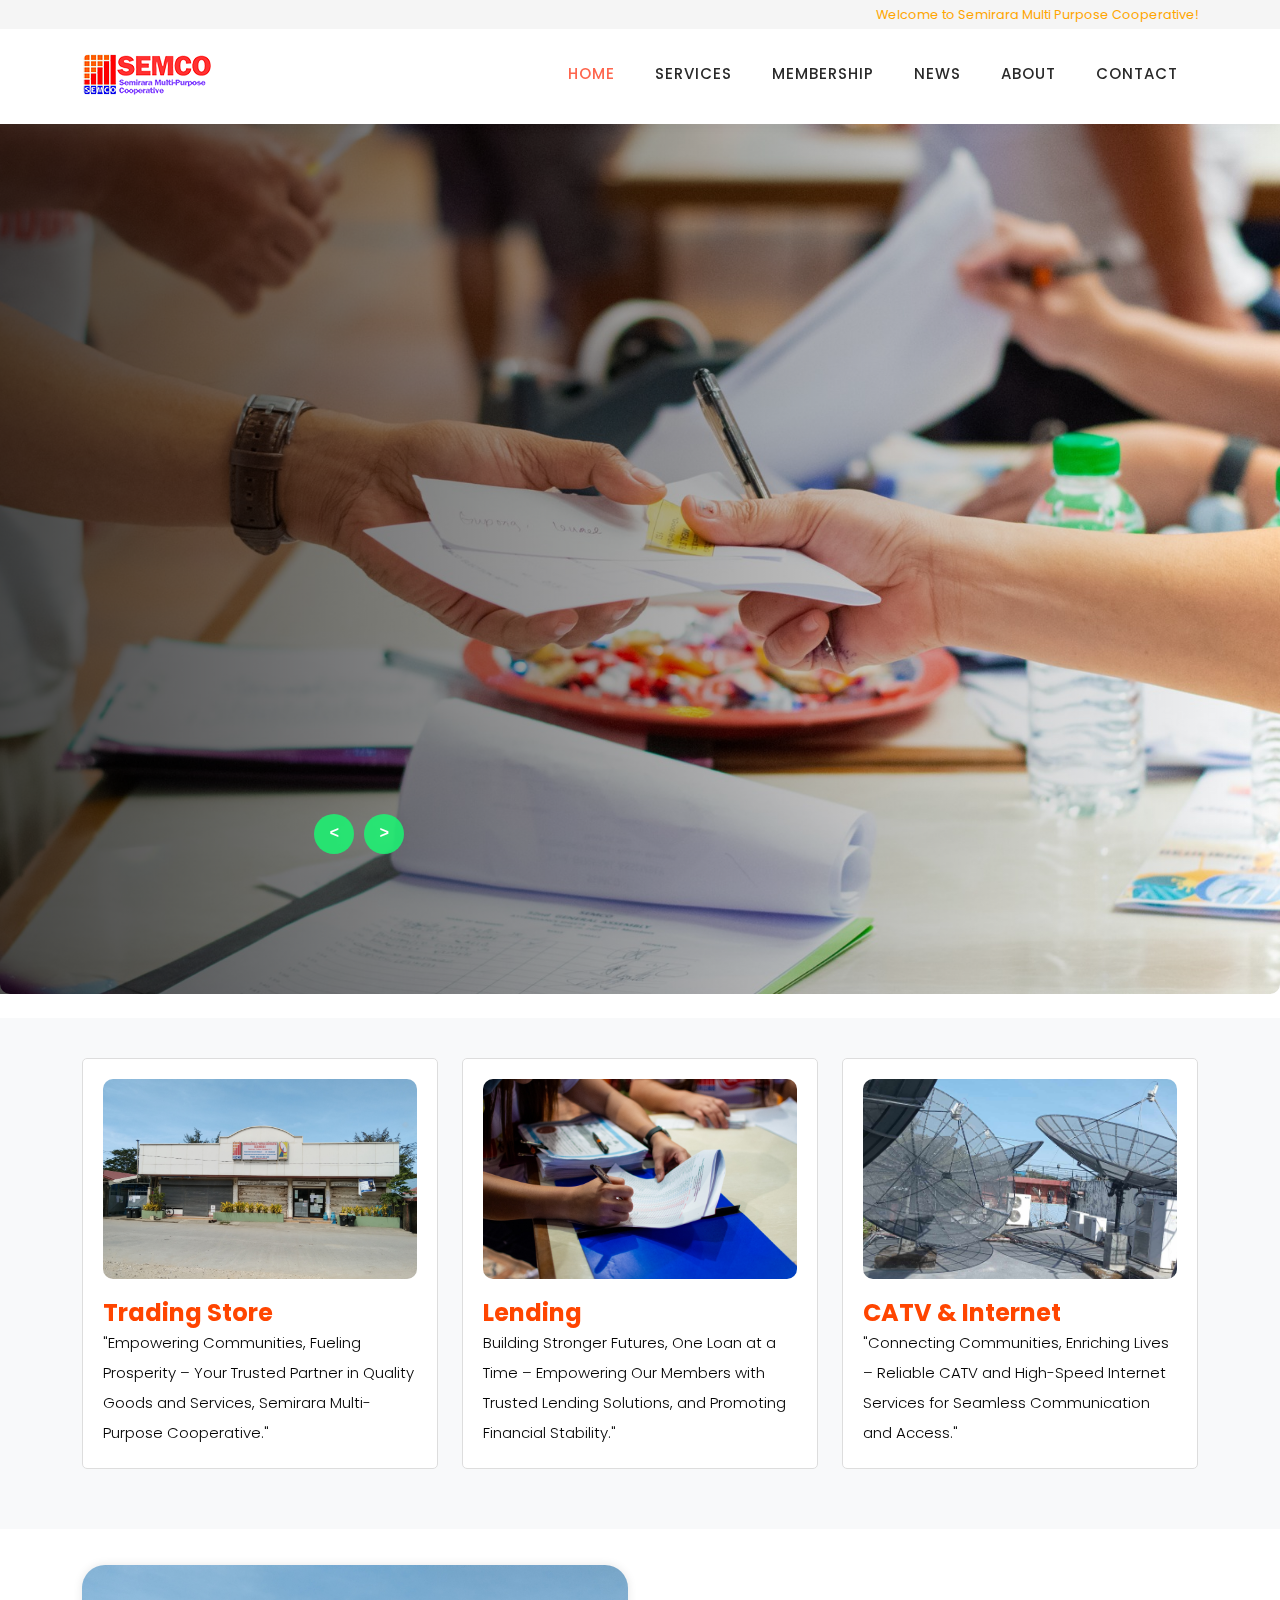
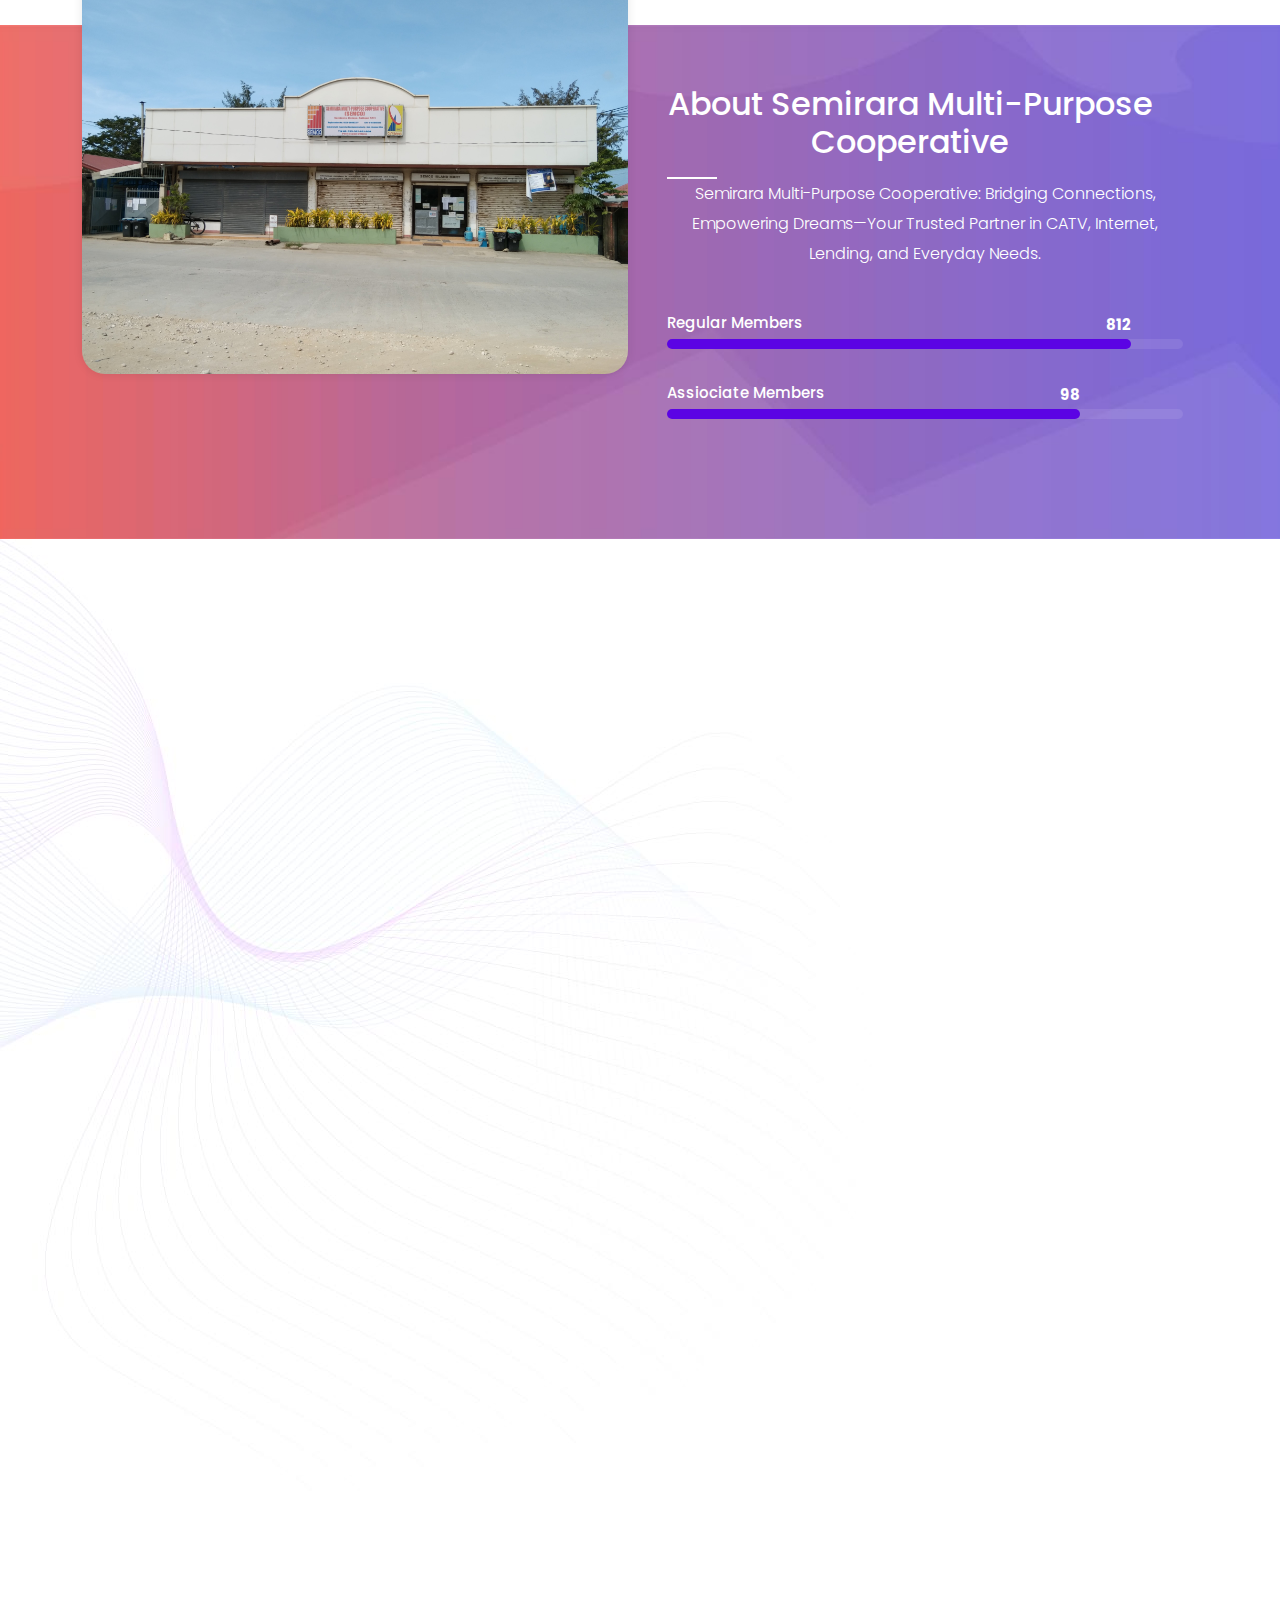
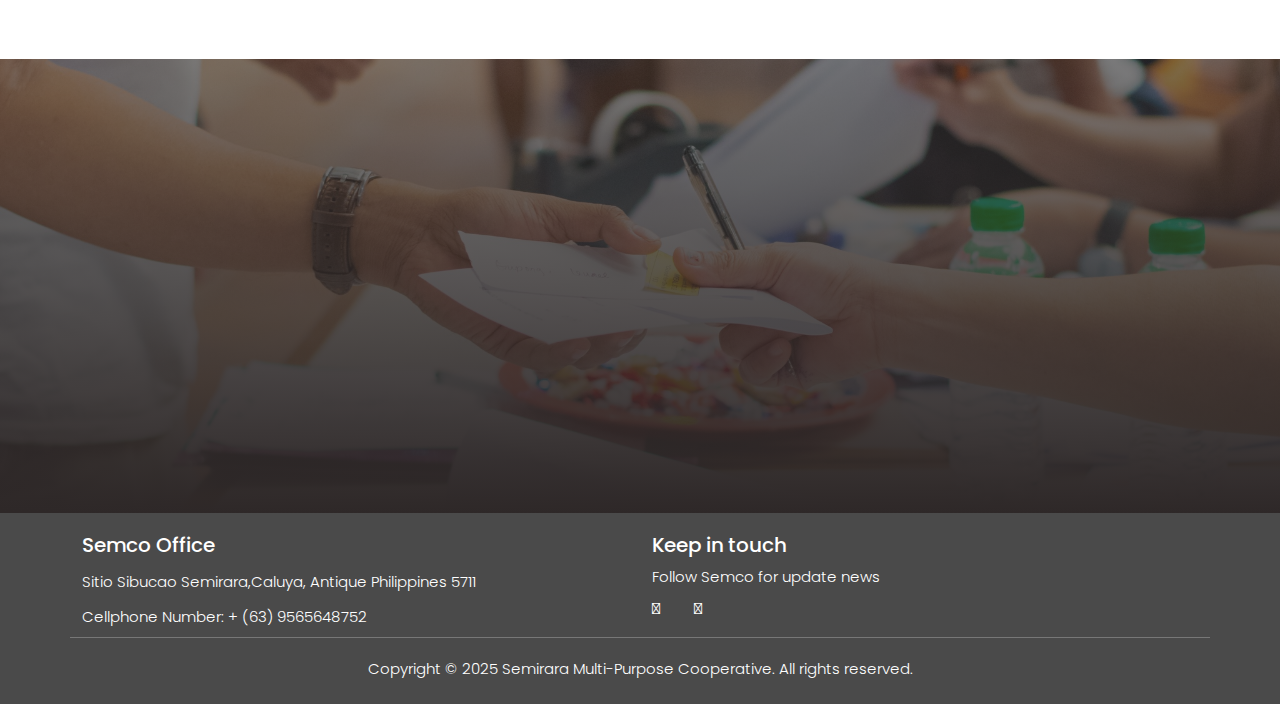
==== commit 0627003d: "new edit" ====
--- a/index.html
+++ b/index.html
@@ -1,13 +1,16 @@
 <!DOCTYPE html>
 <html lang="en">
 
-  <head>
-
-    <meta charset="UTF-8">
+<head>
+  <meta charset="UTF-8">
   <meta name="viewport" content="width=device-width, initial-scale=1, shrink-to-fit=no, viewport-fit=cover">
   <meta name="description" content="">
   <meta name="author" content="SEMCO">
 
+  <!-- Add favicon for title bar/tab -->
+  <link rel="icon" type="image/x-icon" href="assets/images/semcologo.png">
+  <link rel="shortcut icon" type="image/x-icon" href="assets/images/semcologo.png">
+  
   <!-- Google Fonts and other external resources -->
   <link rel="preconnect" href="https://fonts.googleapis.com">
   <link rel="preconnect" href="https://fonts.gstatic.com" crossorigin>
@@ -149,6 +152,40 @@
         color: gray; /* Color for the arrow */
         text-decoration: none; /* Remove underline */
       }
+
+
+      .js-preloader {
+        position: fixed;
+        top: 0;
+        left: 0;
+        right: 0;
+        bottom: 0;
+        background-color: #fff;
+        display: flex;
+        align-items: center;
+        justify-content: center;
+        z-index: 9999;
+      }
+
+      .preloader-inner {
+        position: relative;
+        width: 150px;
+        height: 150px;
+      }
+
+      .preloader-logo {
+        width: 100%;
+        height: 100%;
+        object-fit: contain;
+        animation: pulse 1.5s ease-in-out infinite;
+      }
+
+      @keyframes pulse {
+        0% { transform: scale(1); }
+        50% { transform: scale(1.1); }
+        100% { transform: scale(1); }
+      }
+      
     </style>
 
   </head>
@@ -158,12 +195,7 @@
   <!-- ***** Preloader Start ***** -->
   <div id="js-preloader" class="js-preloader">
     <div class="preloader-inner">
-      <span class="dot"></span>
-      <div class="dots">
-        <span></span>
-        <span></span>
-        <span></span>
-      </div>
+      <img src="assets/images/semcologo.png" alt="SEMCO Logo" class="preloader-logo">
     </div>
   </div>
   <!-- ***** Preloader End ***** -->
@@ -357,8 +389,8 @@
           <div class="down-content">
             <span class="category">Recent News</span>
             <span class="date">17 March 2024</span>
-            <a href="#"><h4>33rd GENERAL ASSEMBLY</h4></a>
-            <h5>" 33 year of building a sustainable Community through Cooperativisim "</h5>
+            <a href="#"><h4>KID’S DAY OUT: OUTREACH PROGRAM 2024</h4></a>
+            <h5>The SEMCO officers and staff celebrated Pride Month on June 23, 2024</h5>
             <span class="author"><img src="assets/images/author-post.jpg" alt="">By: Arjay Domingo</span>
             <div class="border-first-button"><a href="Article1.html">Read More</a></div>
           </div>
@@ -375,8 +407,8 @@
                 <div class="right-content">
                   <span class="category">Recent News</span>
                   <span class="date">10 November 2024</span>
-                  <a href="#"><h4>Semco Tree Planting Activity 2024 </h4></a>
-                  <p>"Go Green, Plant Trees"</p>
+                  <a href="Article2.html"><h4>SMPC PRIDE MONTH Participation</h4></a>
+              
                 </div>
               </div>
             </div>
@@ -389,8 +421,8 @@
                 <div class="right-content">
                   <span class="category">Recent News</span>
                   <span class="date">24 September 2021</span>
-                  <a href="#"><h4>Lorem Ipsum Dolor Sit Amei Eiusmod Tempor</h4></a>
-                  <p>Lorem ipsum dolor sit amet, cocteturi adipiscing eliterski.</p>
+                  <a href="Article3.html"><h4>TREE PLANTING ACTIVITY</h4></a>
+                  
                 </div>
               </div>
             </div>
@@ -402,8 +434,8 @@
                 <div class="right-content">
                   <span class="category">Recent News</span>
                   <span class="date">24 September 2021</span>
-                  <a href="#"><h4>Lorem Ipsum Dolor Sit Amei Eiusmod Tempor</h4></a>
-                  <p>Lorem ipsum dolor sit amet, cocteturi adipiscing eliterski.</p>
+                  <a href="Article4.html"><h4>SMPC SAFETY DEPARTMENT CONDUCTS FIRE INCIDENT AND EXPLOSION DRILL</h4></a>
+                  
                 </div>
               </div>
             </div>
--- a/assets/css/main.css
+++ b/assets/css/main.css
@@ -3370,4 +3370,129 @@
 
 
 
-
+/*
+-----------------------------------------
+Downloadable Forms
+-------------------------------------------
+*/
+ /* Simple Forms Section Styles */
+.forms-section {
+  padding: 60px 0;
+  background-color: #f8f9fa;
+}
+
+.forms-section .container {
+  max-width: 1200px;
+  margin: 0 auto;
+  padding: 0 20px;
+}
+
+.section-heading {
+  margin-bottom: 40px;
+  text-align: center;
+}
+
+.section-heading h2 {
+  color: #1e1e1e;
+  font-size: 32px;
+  margin-bottom: 15px;
+}
+
+.section-heading p {
+  color: #666;
+  font-size: 16px;
+}
+
+.forms-group {
+  margin-bottom: 40px;
+  background: #fff;
+  padding: 30px;
+  border-radius: 10px;
+  box-shadow: 0 2px 10px rgba(0,0,0,0.05);
+}
+
+.forms-group h3 {
+  color: #ff8c00;
+  font-size: 24px;
+  margin-bottom: 20px;
+  padding-bottom: 10px;
+  border-bottom: 2px solid #f0f0f0;
+}
+
+.forms-group ul {
+  list-style: none;
+  padding: 0;
+  margin: 0;
+}
+
+.forms-group li {
+  display: flex;
+  align-items: center;
+  padding: 15px 0;
+  border-bottom: 1px solid #f0f0f0;
+}
+
+.forms-group li:last-child {
+  border-bottom: none;
+}
+
+.forms-group li i {
+  color: #ff8c00;
+  margin-right: 15px;
+  font-size: 20px;
+}
+
+.form-name {
+  flex-grow: 1;
+  font-size: 16px;
+  color: #333;
+}
+
+.download-link {
+  background-color: #ff8c00;
+  color: white;
+  padding: 8px 16px;
+  border-radius: 5px;
+  text-decoration: none;
+  transition: background-color 0.3s ease;
+  display: inline-flex;
+  align-items: center;
+  gap: 8px;
+}
+
+.download-link:hover {
+  background-color: #e67e00;
+  color: white;
+}
+
+.download-link i {
+  font-size: 14px;
+}
+
+/* Responsive Adjustments */
+@media (max-width: 768px) {
+  .forms-section {
+    padding: 40px 0;
+  }
+
+  .forms-group {
+    padding: 20px;
+  }
+
+  .section-heading h2 {
+    font-size: 28px;
+  }
+
+  .forms-group h3 {
+    font-size: 20px;
+  }
+
+  .form-name {
+    font-size: 14px;
+  }
+
+  .download-link {
+    padding: 6px 12px;
+    font-size: 14px;
+  }
+}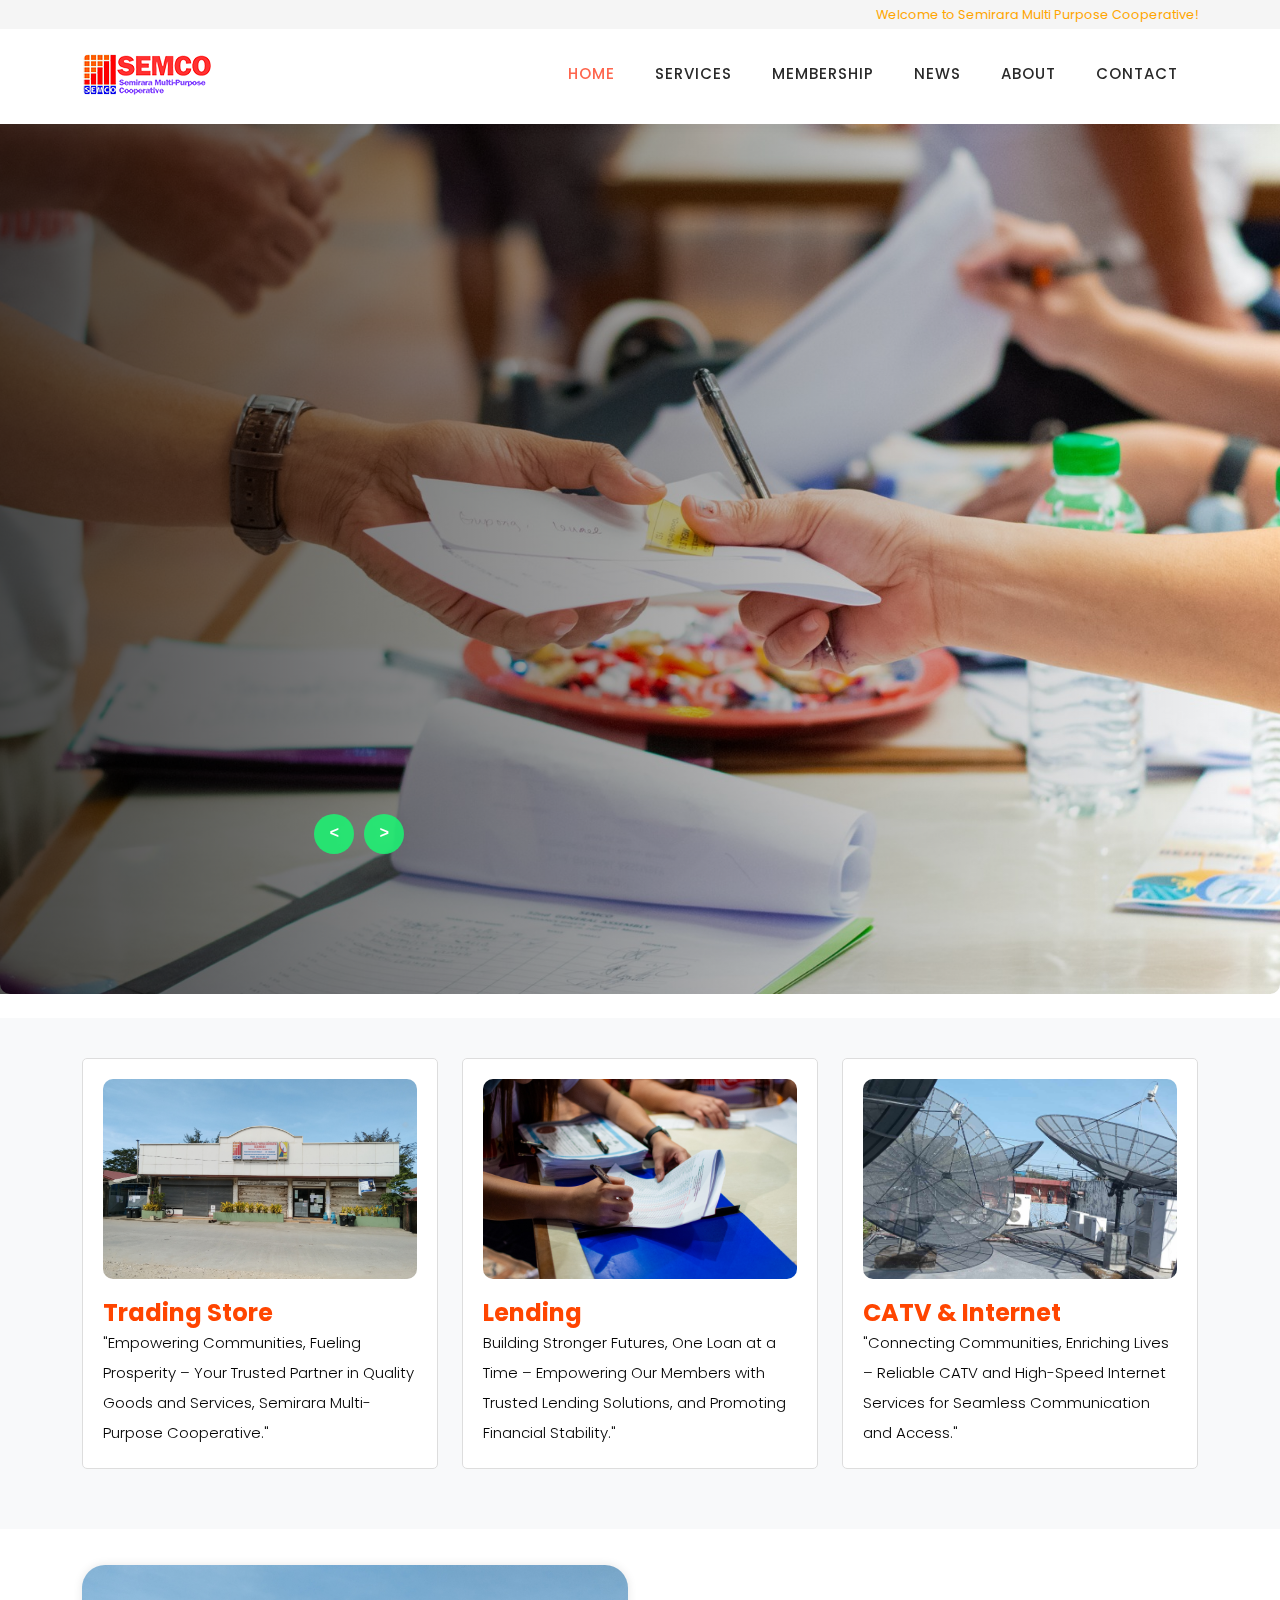
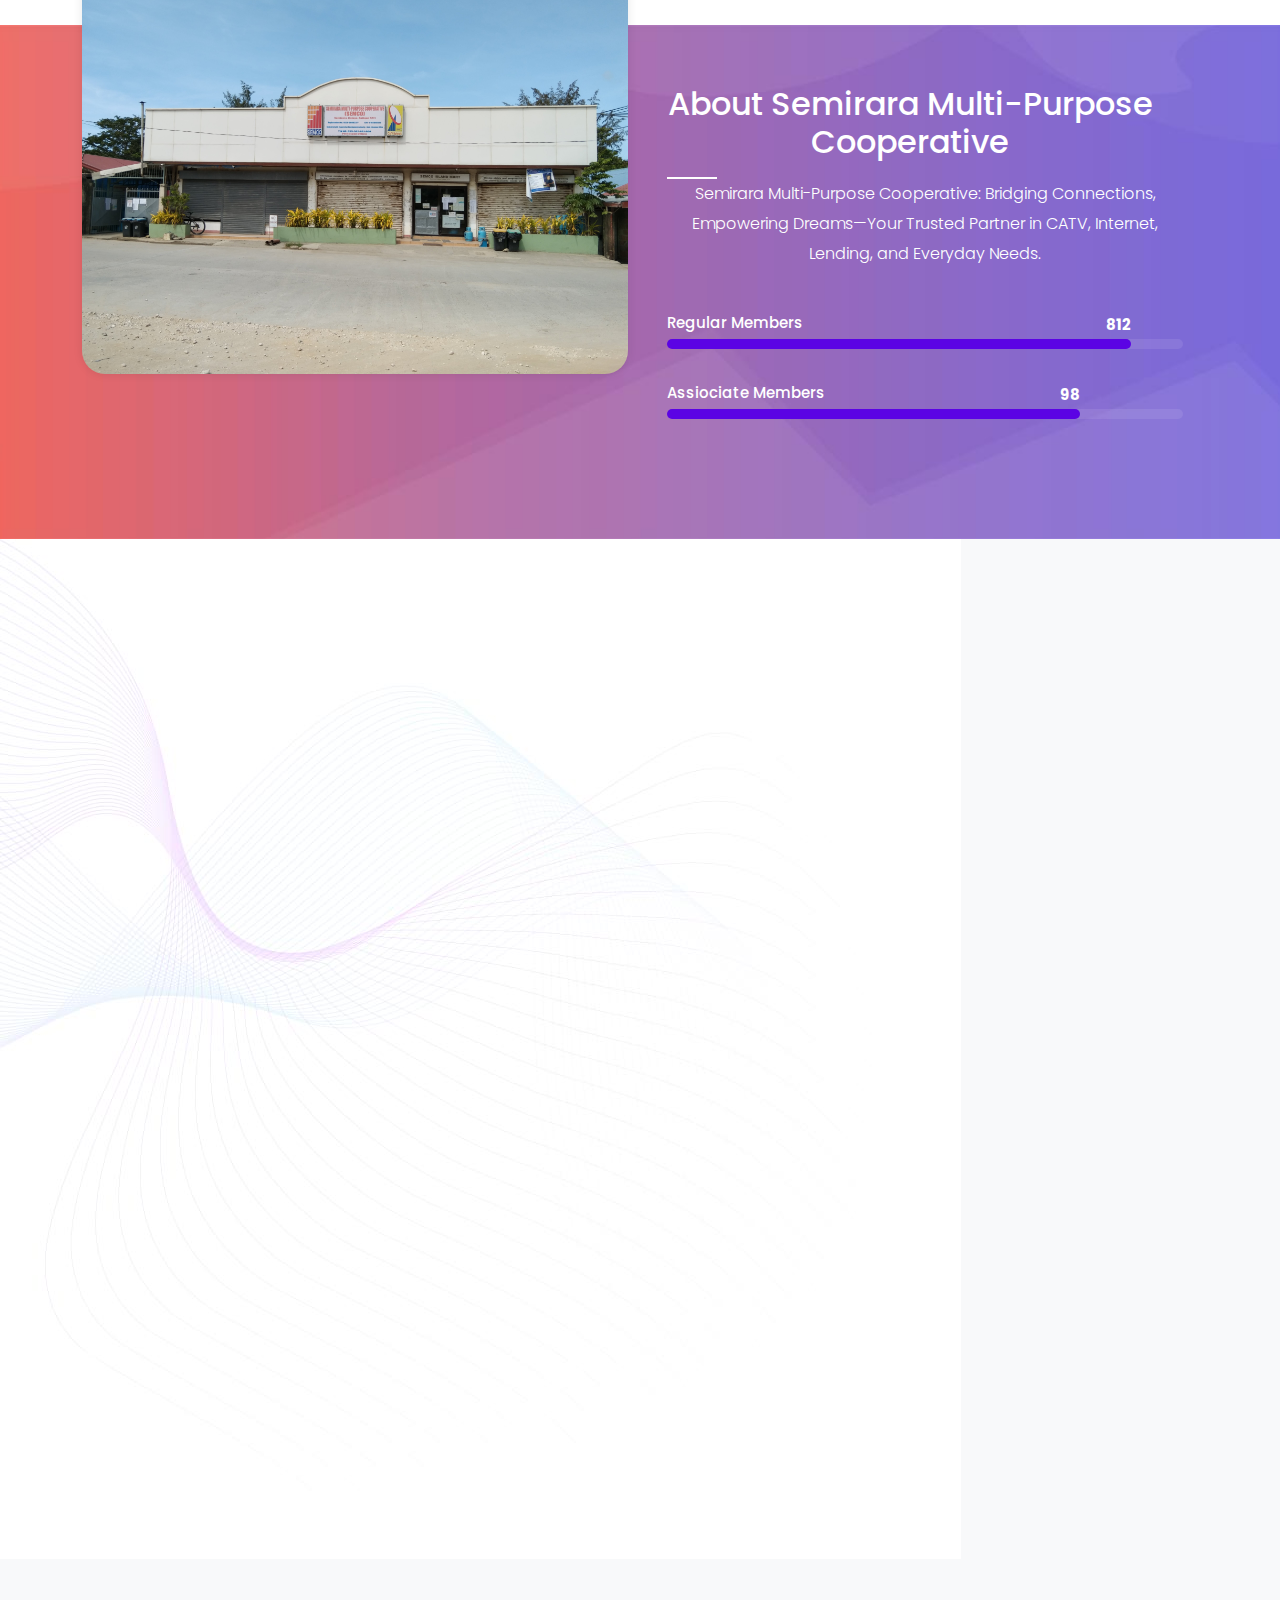
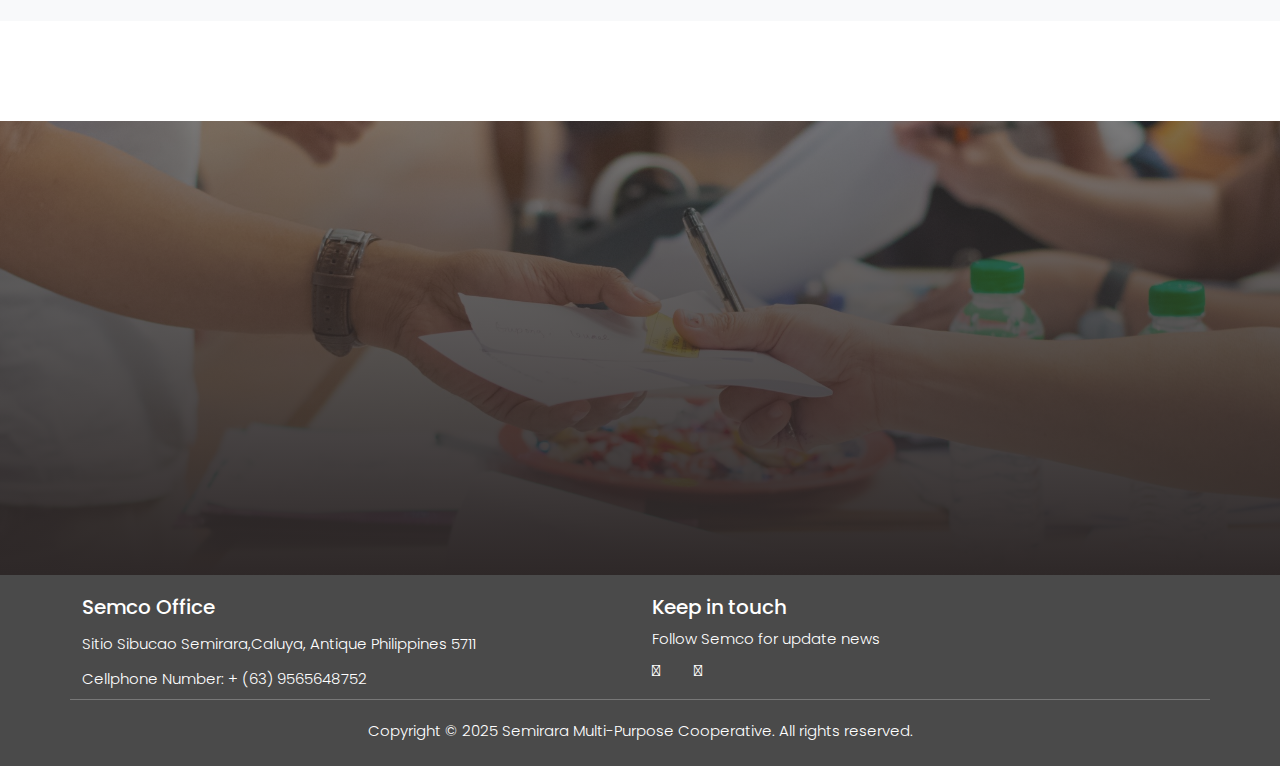
==== commit 975e1093: "new" ====
--- a/index.html
+++ b/index.html
@@ -185,7 +185,56 @@
         50% { transform: scale(1.1); }
         100% { transform: scale(1); }
       }
-      
+
+
+      .blog {
+  background-color: #f8f9fa;
+  padding: 80px 0;
+}
+
+.container-fluid {
+  max-width: 1600px; /* Set a max-width for very large screens */
+}
+
+.card {
+  transition: all 0.3s ease-in-out;
+  overflow: hidden;
+  width: 100%; /* Ensure card takes full width */
+}
+
+.card:hover {
+  transform: translateY(-5px);
+  box-shadow: 0 10px 20px rgba(0,0,0,0.1) !important;
+}
+
+/* Responsive adjustments */
+@media (min-width: 1200px) {
+  .container-fluid {
+    padding-left: 5%;
+    padding-right: 5%;
+  }
+}
+
+@media (max-width: 1199px) {
+  .col-lg-8 {
+    width: 90%; /* Slightly wider on smaller screens */
+  }
+}
+
+@media (max-width: 768px) {
+  .blog {
+    padding: 40px 0;
+  }
+  
+  .container-fluid {
+    padding-left: 15px;
+    padding-right: 15px;
+  }
+  
+  .card-body {
+    padding: 1.25rem !important;
+  }
+}
     </style>
 
   </head>
@@ -371,80 +420,109 @@
   </div>
 </div>
 
-<div id="blog" class="blog">
-  <div class="container">
-    <div class="row">
-      <div class="col-lg-4 offset-lg-4  wow fadeInDown" data-wow-duration="1s" data-wow-delay="0.3s">
+<div id="blog" class="blog py-5">
+  <div class="container-fluid px-4"> <!-- Changed to container-fluid for wider content -->
+    <!-- Section Header -->
+    <div class="row justify-content-center mb-5">
+      <div class="col-lg-8 text-center wow fadeInDown" data-wow-duration="1s" data-wow-delay="0.3s">
         <div class="section-heading">
-          <h6>Semco</h6>
-          <h4>Recent <em>News</em></h4>
-          <div class="line-dec"></div>
-        </div>
-      </div>
-      <div class="col-lg-6 show-up wow fadeInUp" data-wow-duration="1s" data-wow-delay="0.3s">
-        <div class="blog-post">
-          <div class="thumb">
-            <a href="#"><img src="assets/images/GA.jpg" alt=""></a>
-          </div>
-          <div class="down-content">
-            <span class="category">Recent News</span>
-            <span class="date">17 March 2024</span>
-            <a href="#"><h4>KID’S DAY OUT: OUTREACH PROGRAM 2024</h4></a>
-            <h5>The SEMCO officers and staff celebrated Pride Month on June 23, 2024</h5>
-            <span class="author"><img src="assets/images/author-post.jpg" alt="">By: Arjay Domingo</span>
-            <div class="border-first-button"><a href="Article1.html">Read More</a></div>
-          </div>
-        </div>
-      </div>
-      <div class="col-lg-6 wow fadeInUp" data-wow-duration="1s" data-wow-delay="0.3s">
-        <div class="blog-posts">
-          <div class="row">
-            <div class="col-lg-12">
-              <div class="post-item">
-                <div class="thumb">
-                  <a href="#"><img src="assets/images/Tree Planting.jpg" alt=""></a>
+          <span class="badge bg-primary mb-3 px-3 py-2">Latest Updates</span>
+          <h2 class="display-4 fw-bold mb-4">Recent <span class="text-primary">News</span></h2>
+          <div class="line-dec mx-auto mb-4"></div>
+          <p class="text-muted lead">Stay updated with the latest happenings at SEMCO</p>
+        </div>
+      </div>
+    </div>
+
+    <div class="row g-4 justify-content-center"> <!-- Added justify-content-center -->
+      <!-- Featured Post -->
+      <div class="col-xl-7 col-lg-8 mb-4 wow fadeInUp" data-wow-duration="1s" data-wow-delay="0.3s">
+        <div class="card h-100 border-0 shadow-sm">
+          <div class="position-relative">
+            <a href="Article1.html">
+              <img src="assets/images/GA.jpg" class="card-img-top" alt="Featured News" style="height: 400px; object-fit: cover;">
+              <div class="position-absolute top-0 start-0 m-3">
+                <span class="badge bg-primary px-3 py-2">Featured</span>
+              </div>
+            </a>
+          </div>
+          <div class="card-body p-4">
+            <div class="d-flex align-items-center mb-3">
+              <span class="text-muted me-4"><i class="far fa-calendar me-2"></i>March 17, 2024</span>
+              <span class="text-muted"><i class="far fa-folder me-2"></i>Recent News</span>
+            </div>
+            <h3 class="card-title h3 fw-bold mb-3">
+              <a href="Article1.html" class="text-decoration-none text-dark" style="color: orange;">KID'S DAY OUT: OUTREACH PROGRAM 2024</a>
+            </h3>
+            <p class="card-text text-muted fs-5 mb-4">The SEMCO officers and staff celebrated Pride Month on June 23, 2024</p>
+            <div class="d-flex align-items-center mt-4">
+              <img src="assets/images/author-post.jpg" alt="Author" class="rounded-circle me-3" style="width: 50px; height: 50px; object-fit: cover;">
+              <div>
+                <h6 class="mb-0 fw-bold">Arjay Domingo</h6>
+                <small class="text-muted">Content Writer</small>
+              </div>
+            </div>
+          </div>
+        </div>
+      </div>
+
+      <!-- Recent Posts Column -->
+      <div class="col-xl-5 col-lg-8 wow fadeInUp" data-wow-duration="1s" data-wow-delay="0.5s">
+        <!-- Recent Post 1 -->
+        <div class="card mb-4 border-0 shadow-sm">
+          <div class="row g-0">
+            <div class="col-md-5">
+              <a href="Article2.html">
+                <img src="assets/images/Tree Planting.jpg" class="img-fluid w-100 h-100" alt="News" style="object-fit: cover; min-height: 200px;">
+              </a>
+            </div>
+            <div class="col-md-7">
+              <div class="card-body p-4">
+                <div class="d-flex align-items-center mb-2">
+                  <span class="badge bg-secondary me-2">Recent News</span>
+                  <small class="text-muted">Nov 10, 2024</small>
                 </div>
-                <div class="right-content">
-                  <span class="category">Recent News</span>
-                  <span class="date">10 November 2024</span>
-                  <a href="Article2.html"><h4>SMPC PRIDE MONTH Participation</h4></a>
-              
+                <h4 class="card-title h5 fw-bold mb-3">
+                  <a href="Article2.html" class="text-decoration-none text-dark" style="color: orange;">SMPC PRIDE MONTH Participation</a>
+                </h4>
+                <p class="card-text text-muted">Brief description of the SMPC Pride Month event...</p>
+              </div>
+            </div>
+          </div>
+        </div>
+         
+        <div class="card mb-4 border-0 shadow-sm">
+          <div class="row g-0">
+            <div class="col-md-5">
+              <a href="Article3.html">
+                <img src="assets/images/Tree Planting.jpg" class="img-fluid w-100 h-100" alt="News" style="object-fit: cover; min-height: 200px;">
+              </a>
+            </div>
+            <div class="col-md-7">
+              <div class="card-body p-4">
+                <div class="d-flex align-items-center mb-2">
+                  <span class="badge bg-secondary me-2">Recent News</span>
+                  <small class="text-muted">Nov 10, 2024</small>
                 </div>
+                <h4 class="card-title h5 fw-bold mb-3">
+                  <a href="Article3.html" class="text-decoration-none text-dark" style="color: orange;">TREE PLANTING ACTIVITY</a>
+                </h4>
+                <p class="card-text text-muted">Brief description of the SMPC Pride Month event...</p>
               </div>
             </div>
-            <br>
-            <div class="col-lg-12">
-              <div class="post-item">
-                <div class="thumb">
-                  <a href="#"><img src="assets/images/blog-post-03.jpg" alt=""></a>
-                </div>
-                <div class="right-content">
-                  <span class="category">Recent News</span>
-                  <span class="date">24 September 2021</span>
-                  <a href="Article3.html"><h4>TREE PLANTING ACTIVITY</h4></a>
-                  
-                </div>
-              </div>
-            </div>
-            <div class="col-lg-12">
-              <div class="post-item last-post-item">
-                <div class="thumb">
-                  <a href="#"><img src="assets/images/blog-post-04.jpg" alt=""></a>
-                </div>
-                <div class="right-content">
-                  <span class="category">Recent News</span>
-                  <span class="date">24 September 2021</span>
-                  <a href="Article4.html"><h4>SMPC SAFETY DEPARTMENT CONDUCTS FIRE INCIDENT AND EXPLOSION DRILL</h4></a>
-                  
-                </div>
-              </div>
-            </div>
-          </div>
-        </div>
-      </div>
-    </div>
-  </div>
-</div>  
+          </div>
+        </div>
+      
+
+        <!-- Repeat similar structure for Recent Post 2 and 3 -->
+        <!-- ... -->
+      </div>
+    </div>
+  </div>
+</div>
+
+
+
 <div id="free-quote" class="free-quote">
   <div class="container">
     <div class="row">
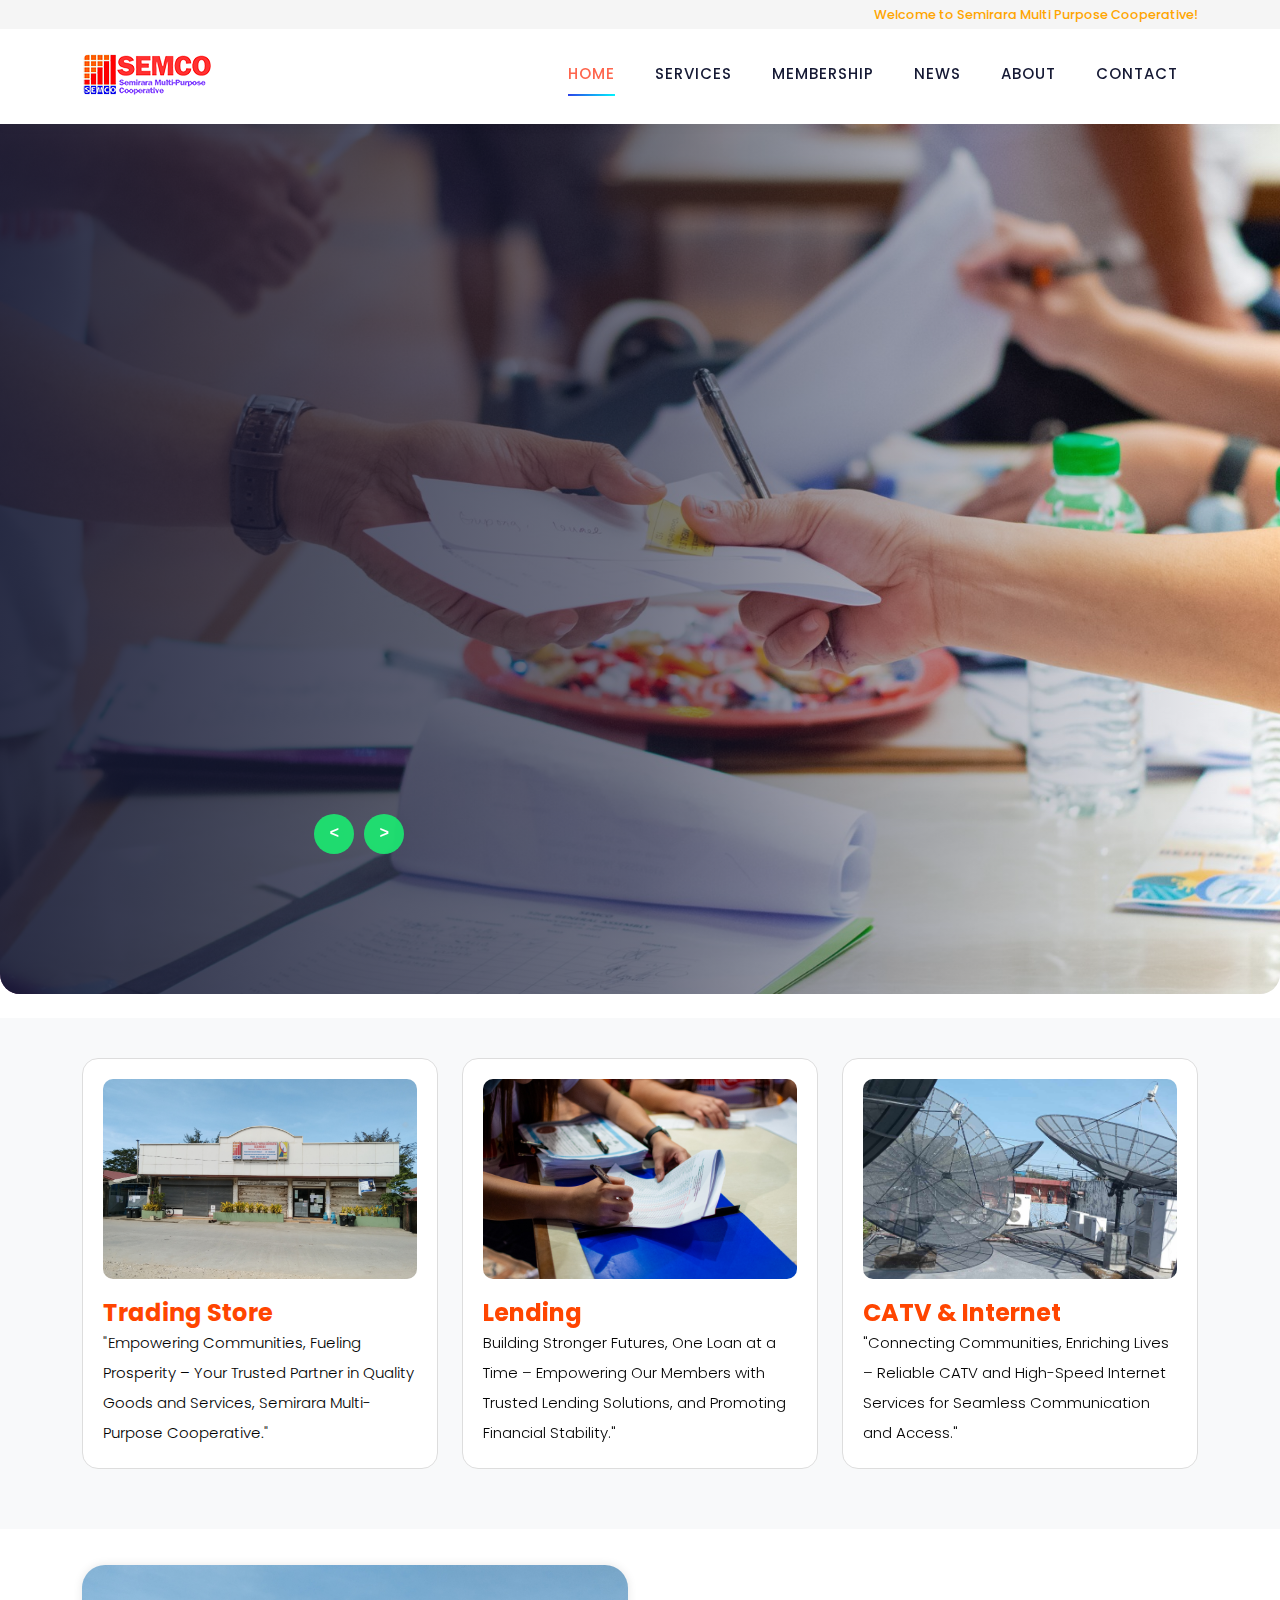
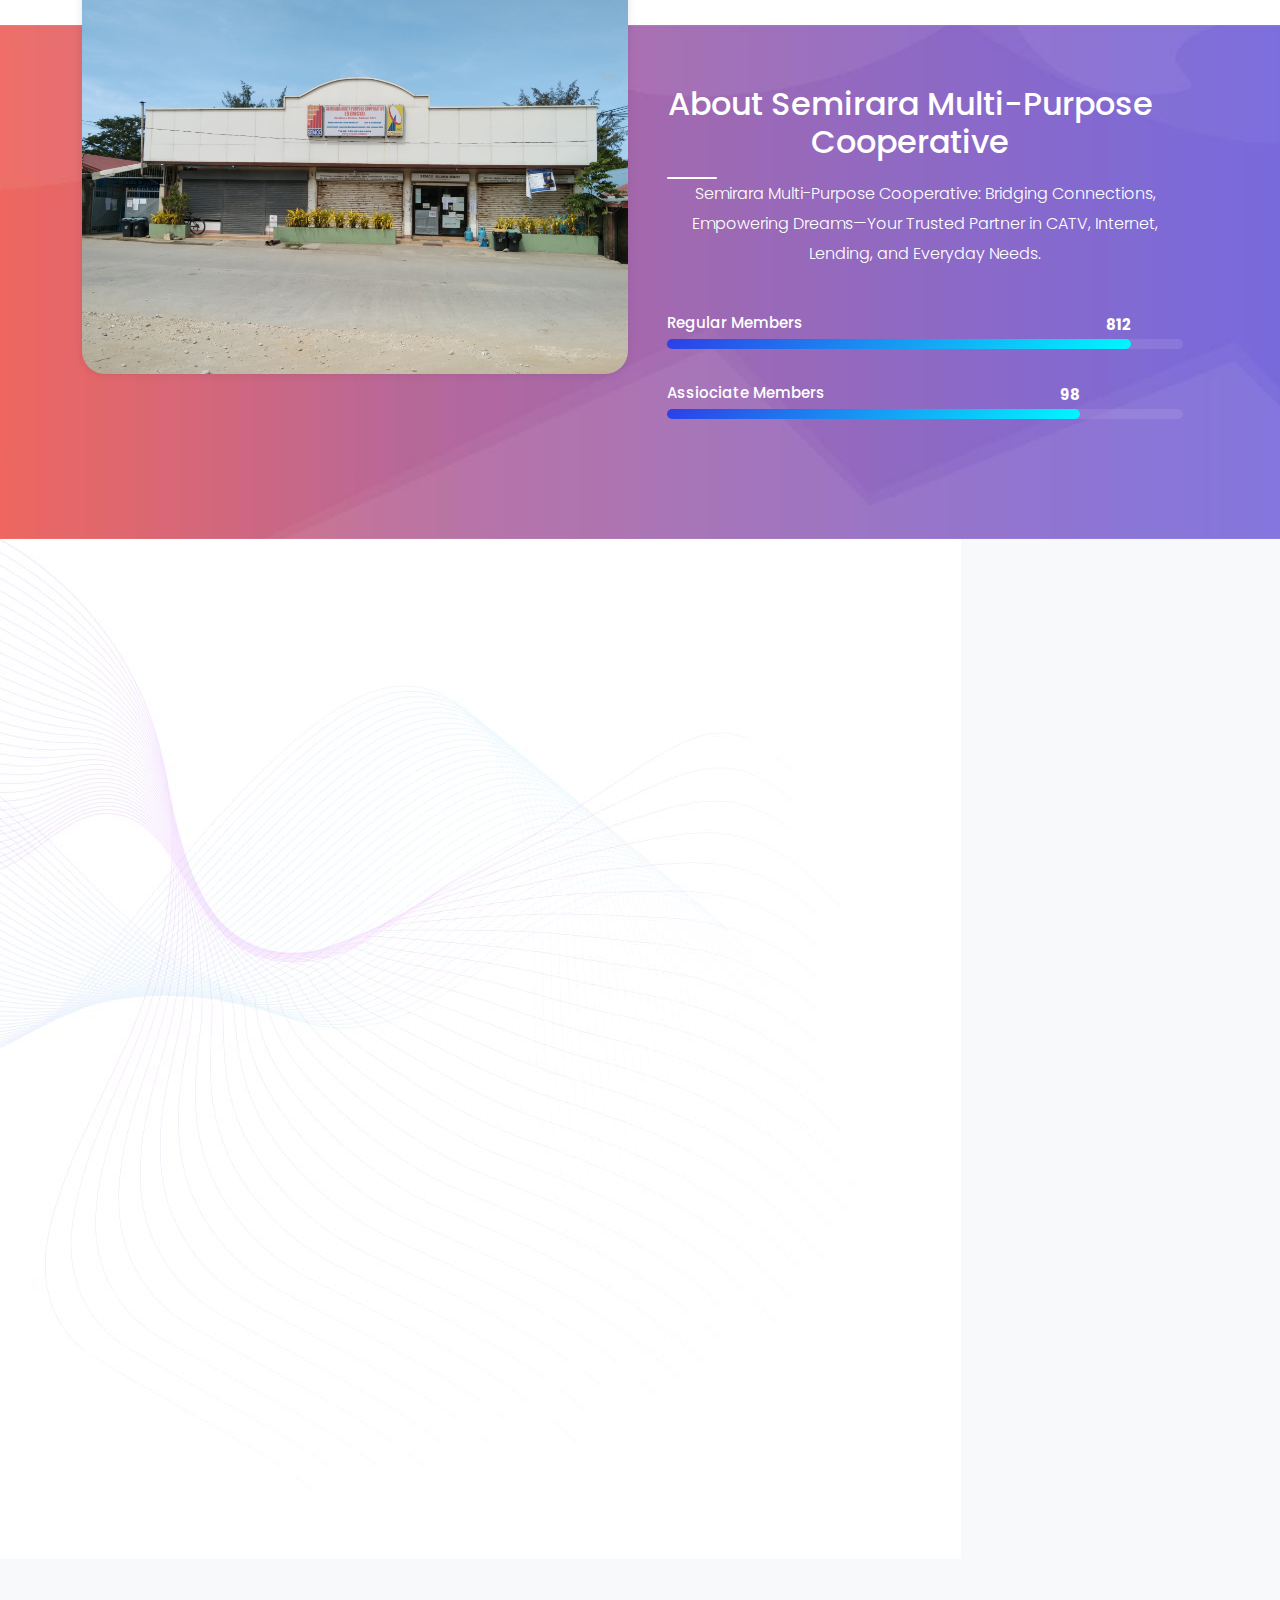
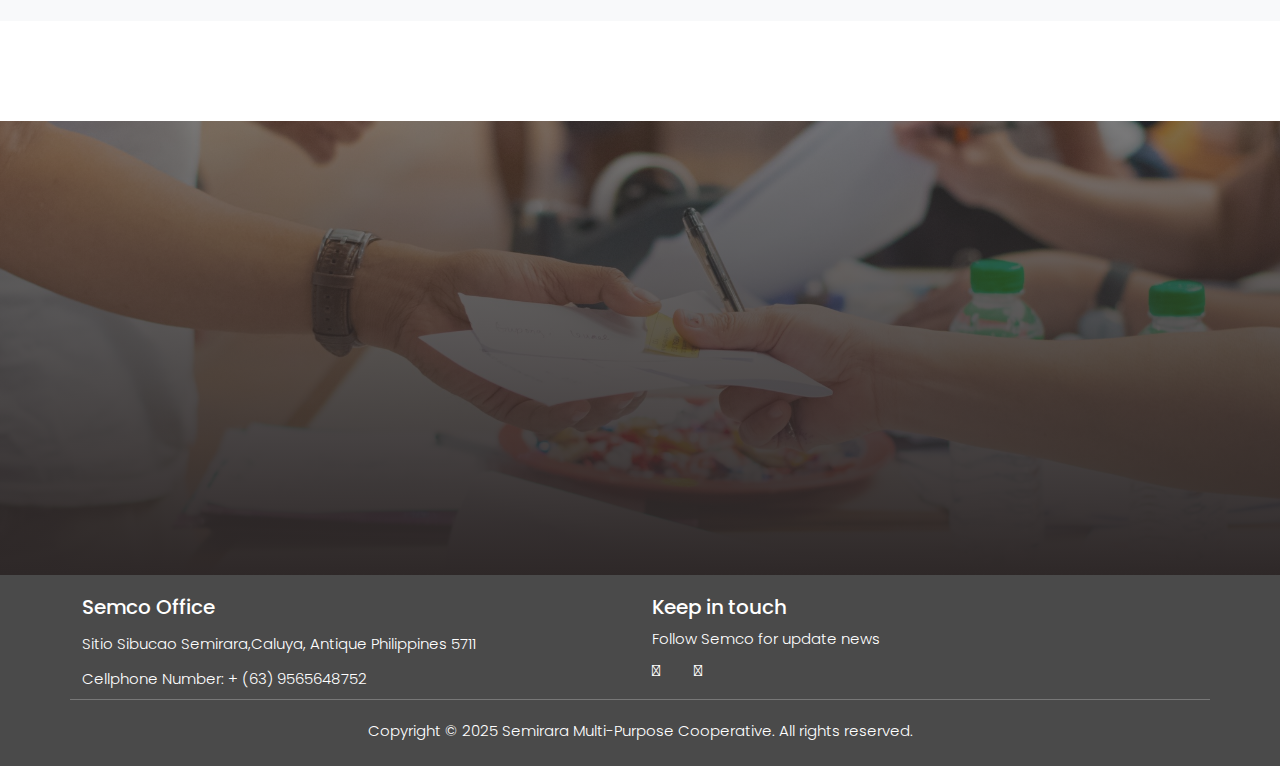
==== commit 2674fed5: "new hover animation" ====
--- a/index.html
+++ b/index.html
@@ -235,6 +235,158 @@
     padding: 1.25rem !important;
   }
 }
+
+
+  /* Modern Color Variables */
+  :root {
+    --primary: #2D3FE7;          /* Electric Blue - Primary */
+    --primary-dark: #1C2BA3;     /* Darker Blue */
+    --secondary: #00F7FF;        /* Cyan - Secondary */
+    --accent: #FF3366;           /* Neon Pink - Accent */
+    --gradient-1: linear-gradient(135deg, #2D3FE7 0%, #00F7FF 100%);
+    --gradient-2: linear-gradient(135deg, #FF3366 0%, #FF9966 100%);
+    --dark: #151934;             /* Deep Space Blue */
+    --light: #F8F9FD;           /* Ice White */
+    --text: #6B7280;            /* Subtle Gray */
+    --glass: rgba(255, 255, 255, 0.1);
+    --glass-dark: rgba(0, 0, 0, 0.2);
+  }
+
+  
+  
+  .nav a {
+    color: var(--dark) !important;
+    font-weight: 500;
+    position: relative;
+    transition: color 0.3s ease;
+  }
+
+  .nav a:hover, .nav a.active {
+    color: var(--primary) !important;
+  }
+
+  .nav a::after {
+    content: '';
+    position: absolute;
+    bottom: -2px;
+    left: 0;
+    width: 0;
+    height: 2px;
+    background: var(--gradient-1);
+    transition: width 0.3s ease;
+  }
+
+  .nav a:hover::after, .nav a.active::after {
+    width: 100%;
+  }
+
+  /* Button Styling */
+  .btn {
+    background: var(--gradient-1);
+    border: none;
+    border-radius: 30px;
+    color: white;
+    padding: 12px 30px;
+    font-weight: 600;
+    transition: all 0.3s ease;
+    position: relative;
+    overflow: hidden;
+  }
+
+  .btn:hover {
+    transform: translateY(-2px);
+    box-shadow: 0 8px 20px rgba(45, 63, 231, 0.3);
+  }
+
+  .btn::after {
+    content: '';
+    position: absolute;
+    top: 0;
+    left: 0;
+    width: 100%;
+    height: 100%;
+    background: linear-gradient(rgba(255, 255, 255, 0.2), transparent);
+    transform: translateY(-100%);
+    transition: transform 0.3s ease;
+  }
+
+  .btn:hover::after {
+    transform: translateY(0);
+  }
+
+  /* Section Headers */
+  
+
+  .line-dec {
+    background: var(--gradient-1);
+    height: 3px;
+    border-radius: 2px;
+  }
+
+  
+  .news-item {
+    border-radius: 16px;
+    overflow: hidden;
+  }
+
+  .news-image {
+    transition: transform 0.5s ease;
+  }
+
+  .news-item:hover .news-image {
+    transform: scale(1.05);
+  }
+
+  /* Preheader */
+  .preheader {
+    background: var(--dark);
+    color: var(--secondary);
+    font-weight: 500;
+  }
+
+  
+
+  
+  /* Slider/Carousel Enhancement */
+  .slider .item {
+    border-radius: 20px;
+    overflow: hidden;
+  }
+
+  .gradient-overlay {
+    background: linear-gradient(to right, 
+      rgba(21, 25, 52, 0.9), 
+      rgba(21, 25, 52, 0.6), 
+      transparent) !important;
+  }
+
+  /* Animations */
+  @keyframes float {
+    0% { transform: translateY(0px); }
+    50% { transform: translateY(-10px); }
+    100% { transform: translateY(0px); }
+  }
+
+  
+  /* Progress Bars */
+  .skill-slide .fill {
+    background: var(--gradient-1);
+    border-radius: 10px;
+  }
+
+  /* Responsive Design Improvements */
+  @media (max-width: 768px) {
+    :root {
+      --gradient-1: linear-gradient(90deg, #2D3FE7 0%, #00F7FF 100%);
+    }
+    
+    .card {
+      margin-bottom: 20px;
+    }
+  }
+
+ 
+
     </style>
 
   </head>
--- a/assets/css/main.css
+++ b/assets/css/main.css
@@ -3495,4 +3495,152 @@
     padding: 6px 12px;
     font-size: 14px;
   }
+}
+
+
+:root {
+  --primary: #2D3FE7;          /* Electric Blue - Primary */
+  --primary-dark: #1C2BA3;     /* Darker Blue */
+  --secondary: #00F7FF;        /* Cyan - Secondary */
+  --accent: #FF3366;           /* Neon Pink - Accent */
+  --gradient-1: linear-gradient(135deg, #2D3FE7 0%, #00F7FF 100%);
+  --gradient-2: linear-gradient(135deg, #FF3366 0%, #FF9966 100%);
+  --dark: #151934;             /* Deep Space Blue */
+  --light: #F8F9FD;           /* Ice White */
+  --text: #6B7280;            /* Subtle Gray */
+  --glass: rgba(255, 255, 255, 0.1);
+  --glass-dark: rgba(0, 0, 0, 0.2);
+}
+
+
+
+.nav a {
+  color: var(--dark) !important;
+  font-weight: 500;
+  position: relative;
+  transition: color 0.3s ease;
+}
+
+.nav a:hover, .nav a.active {
+  color: var(--primary) !important;
+}
+
+.nav a::after {
+  content: '';
+  position: absolute;
+  bottom: -2px;
+  left: 0;
+  width: 0;
+  height: 2px;
+  background: var(--gradient-1);
+  transition: width 0.3s ease;
+}
+
+.nav a:hover::after, .nav a.active::after {
+  width: 100%;
+}
+
+/* Button Styling */
+.btn {
+  background: var(--gradient-1);
+  border: none;
+  border-radius: 30px;
+  color: white;
+  padding: 12px 30px;
+  font-weight: 600;
+  transition: all 0.3s ease;
+  position: relative;
+  overflow: hidden;
+}
+
+.btn:hover {
+  transform: translateY(-2px);
+  box-shadow: 0 8px 20px rgba(45, 63, 231, 0.3);
+}
+
+.btn::after {
+  content: '';
+  position: absolute;
+  top: 0;
+  left: 0;
+  width: 100%;
+  height: 100%;
+  background: linear-gradient(rgba(255, 255, 255, 0.2), transparent);
+  transform: translateY(-100%);
+  transition: transform 0.3s ease;
+}
+
+.btn:hover::after {
+  transform: translateY(0);
+}
+
+/* Section Headers */
+
+
+.line-dec {
+  background: var(--gradient-1);
+  height: 3px;
+  border-radius: 2px;
+}
+
+
+.news-item {
+  border-radius: 16px;
+  overflow: hidden;
+}
+
+.news-image {
+  transition: transform 0.5s ease;
+}
+
+.news-item:hover .news-image {
+  transform: scale(1.05);
+}
+
+/* Preheader */
+.preheader {
+  background: var(--dark);
+  color: var(--secondary);
+  font-weight: 500;
+}
+
+
+
+
+/* Slider/Carousel Enhancement */
+.slider .item {
+  border-radius: 20px;
+  overflow: hidden;
+}
+
+.gradient-overlay {
+  background: linear-gradient(to right, 
+    rgba(21, 25, 52, 0.9), 
+    rgba(21, 25, 52, 0.6), 
+    transparent) !important;
+}
+
+/* Animations */
+@keyframes float {
+  0% { transform: translateY(0px); }
+  50% { transform: translateY(-10px); }
+  100% { transform: translateY(0px); }
+}
+
+
+/* Progress Bars */
+.skill-slide .fill {
+  background: var(--gradient-1);
+  border-radius: 10px;
+}
+
+/* Responsive Design Improvements */
+@media (max-width: 768px) {
+  :root {
+    --gradient-1: linear-gradient(90deg, #2D3FE7 0%, #00F7FF 100%);
+  }
+  
+  .card {
+    margin-bottom: 20px;
+  }
 }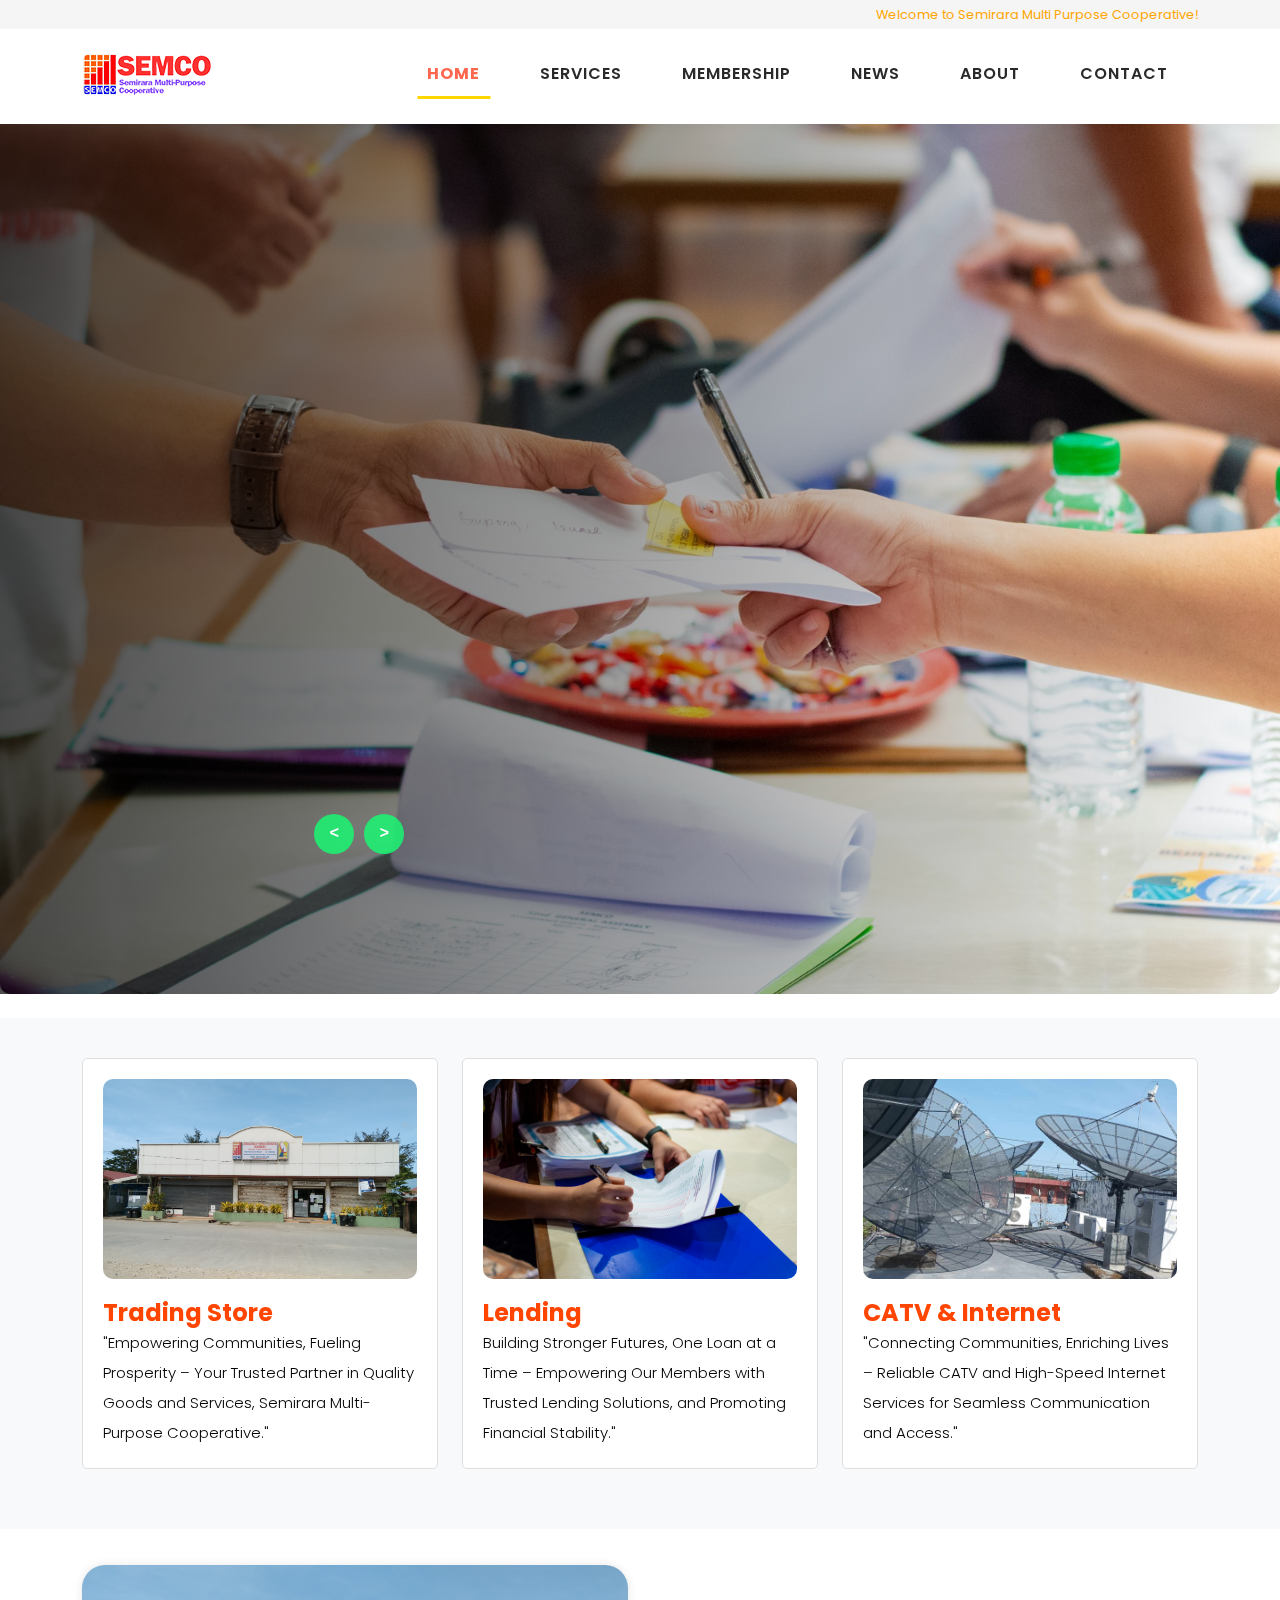
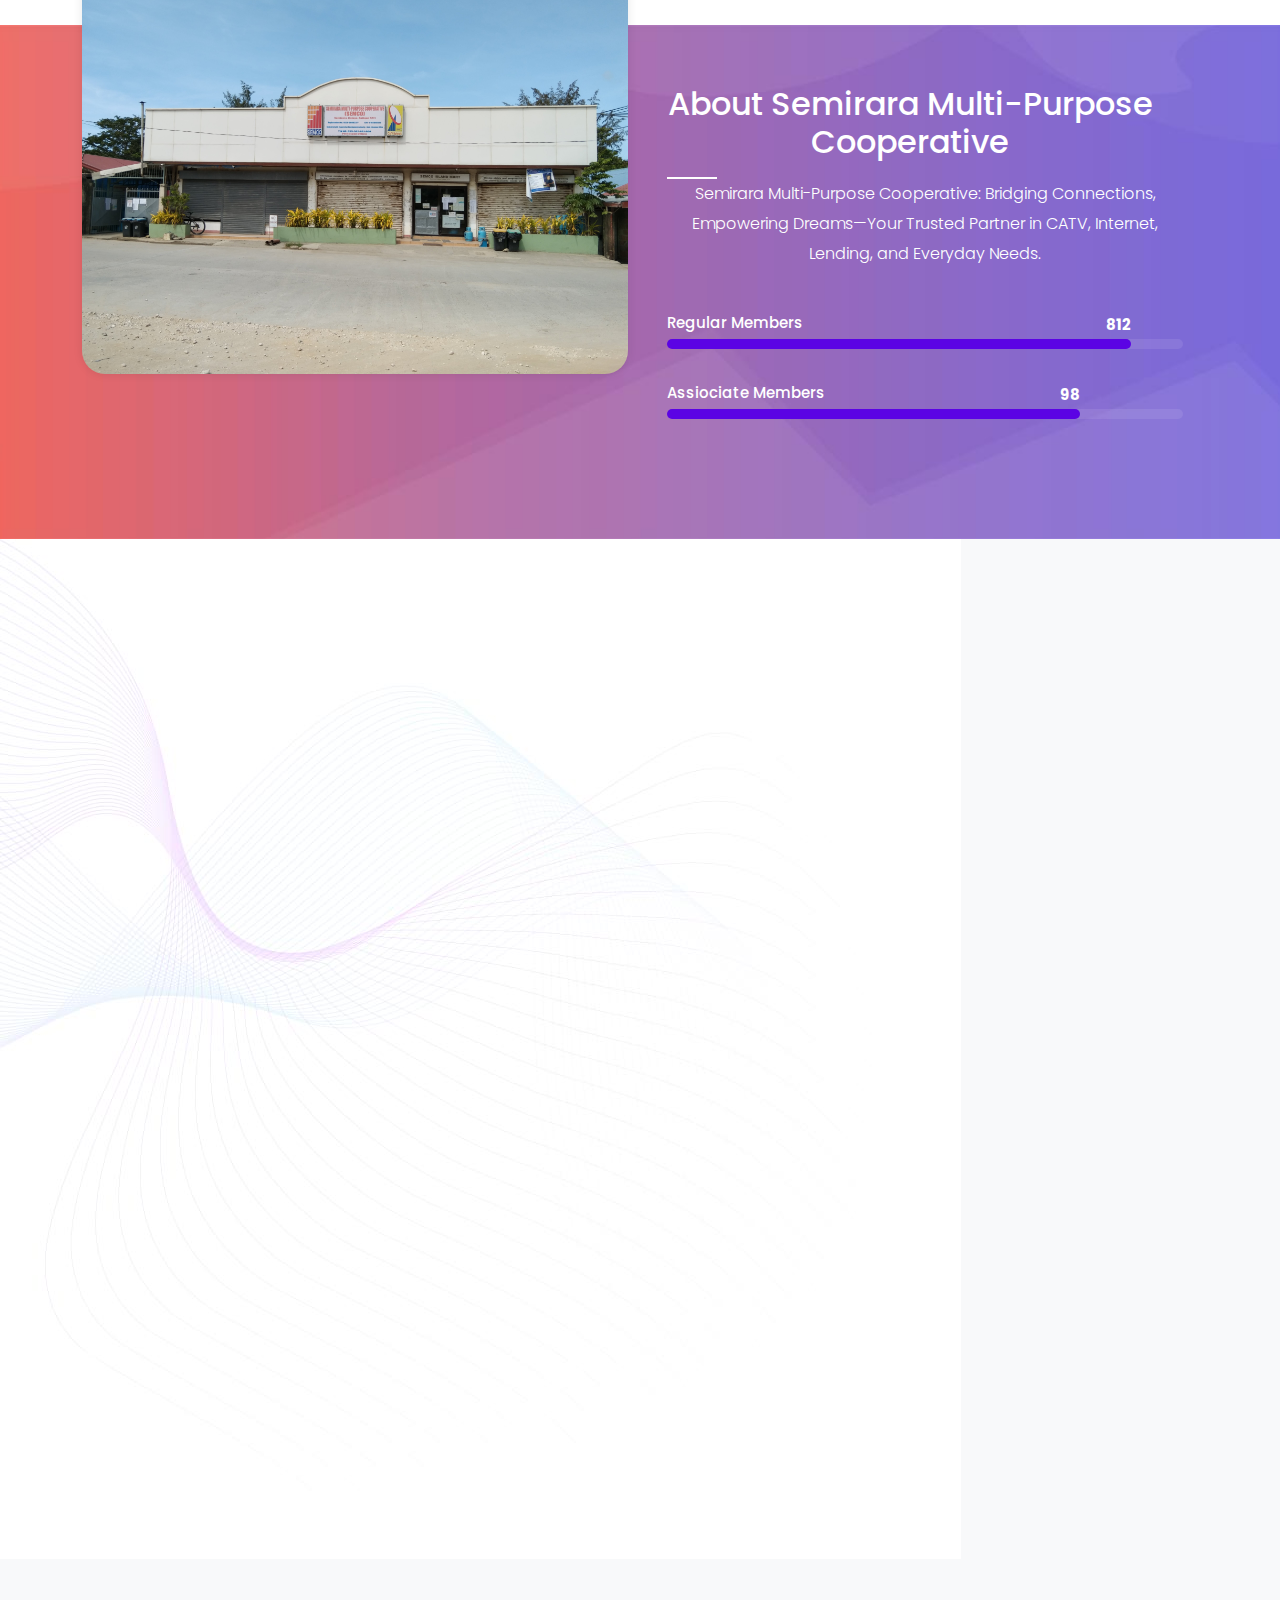
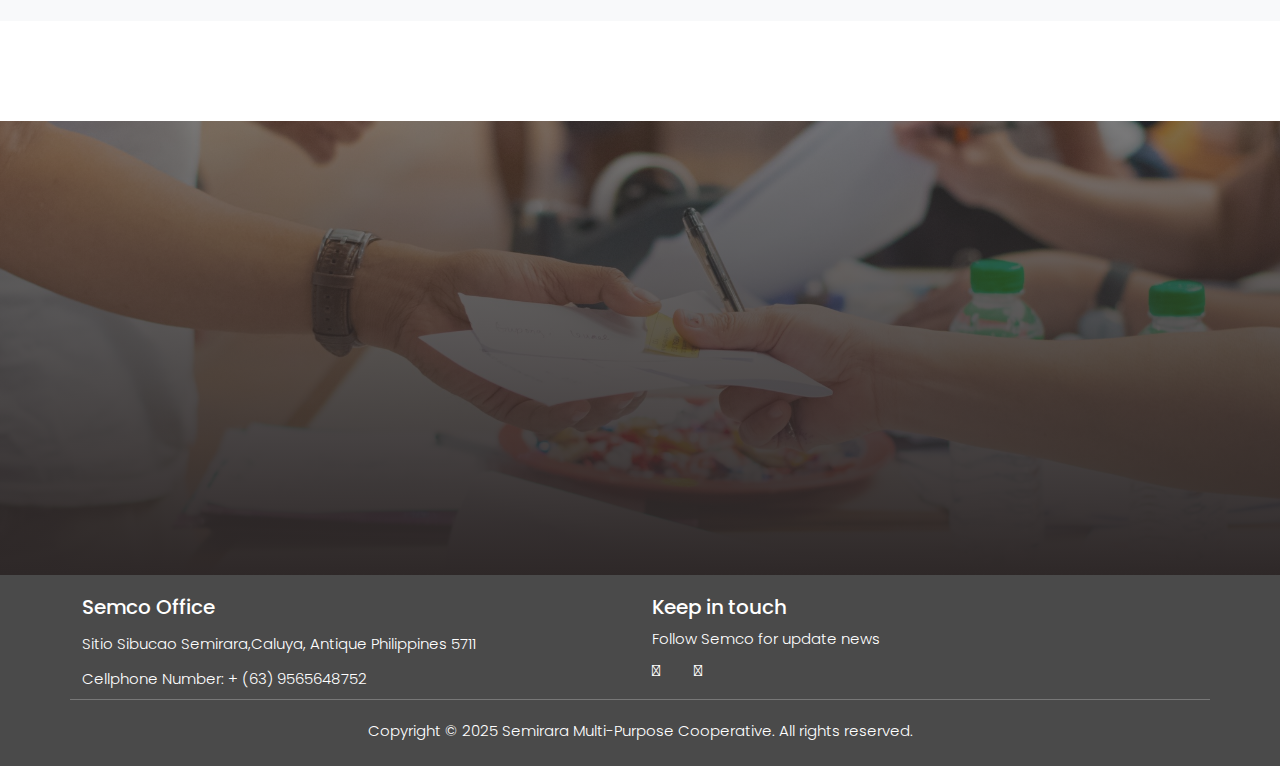
==== commit ddc74662: "new hover effect on navbar" ====
--- a/index.html
+++ b/index.html
@@ -238,152 +238,7 @@
 
 
   /* Modern Color Variables */
-  :root {
-    --primary: #2D3FE7;          /* Electric Blue - Primary */
-    --primary-dark: #1C2BA3;     /* Darker Blue */
-    --secondary: #00F7FF;        /* Cyan - Secondary */
-    --accent: #FF3366;           /* Neon Pink - Accent */
-    --gradient-1: linear-gradient(135deg, #2D3FE7 0%, #00F7FF 100%);
-    --gradient-2: linear-gradient(135deg, #FF3366 0%, #FF9966 100%);
-    --dark: #151934;             /* Deep Space Blue */
-    --light: #F8F9FD;           /* Ice White */
-    --text: #6B7280;            /* Subtle Gray */
-    --glass: rgba(255, 255, 255, 0.1);
-    --glass-dark: rgba(0, 0, 0, 0.2);
-  }
-
-  
-  
-  .nav a {
-    color: var(--dark) !important;
-    font-weight: 500;
-    position: relative;
-    transition: color 0.3s ease;
-  }
-
-  .nav a:hover, .nav a.active {
-    color: var(--primary) !important;
-  }
-
-  .nav a::after {
-    content: '';
-    position: absolute;
-    bottom: -2px;
-    left: 0;
-    width: 0;
-    height: 2px;
-    background: var(--gradient-1);
-    transition: width 0.3s ease;
-  }
-
-  .nav a:hover::after, .nav a.active::after {
-    width: 100%;
-  }
-
-  /* Button Styling */
-  .btn {
-    background: var(--gradient-1);
-    border: none;
-    border-radius: 30px;
-    color: white;
-    padding: 12px 30px;
-    font-weight: 600;
-    transition: all 0.3s ease;
-    position: relative;
-    overflow: hidden;
-  }
-
-  .btn:hover {
-    transform: translateY(-2px);
-    box-shadow: 0 8px 20px rgba(45, 63, 231, 0.3);
-  }
-
-  .btn::after {
-    content: '';
-    position: absolute;
-    top: 0;
-    left: 0;
-    width: 100%;
-    height: 100%;
-    background: linear-gradient(rgba(255, 255, 255, 0.2), transparent);
-    transform: translateY(-100%);
-    transition: transform 0.3s ease;
-  }
-
-  .btn:hover::after {
-    transform: translateY(0);
-  }
-
-  /* Section Headers */
-  
-
-  .line-dec {
-    background: var(--gradient-1);
-    height: 3px;
-    border-radius: 2px;
-  }
-
-  
-  .news-item {
-    border-radius: 16px;
-    overflow: hidden;
-  }
-
-  .news-image {
-    transition: transform 0.5s ease;
-  }
-
-  .news-item:hover .news-image {
-    transform: scale(1.05);
-  }
-
-  /* Preheader */
-  .preheader {
-    background: var(--dark);
-    color: var(--secondary);
-    font-weight: 500;
-  }
-
-  
-
-  
-  /* Slider/Carousel Enhancement */
-  .slider .item {
-    border-radius: 20px;
-    overflow: hidden;
-  }
-
-  .gradient-overlay {
-    background: linear-gradient(to right, 
-      rgba(21, 25, 52, 0.9), 
-      rgba(21, 25, 52, 0.6), 
-      transparent) !important;
-  }
-
-  /* Animations */
-  @keyframes float {
-    0% { transform: translateY(0px); }
-    50% { transform: translateY(-10px); }
-    100% { transform: translateY(0px); }
-  }
-
-  
-  /* Progress Bars */
-  .skill-slide .fill {
-    background: var(--gradient-1);
-    border-radius: 10px;
-  }
-
-  /* Responsive Design Improvements */
-  @media (max-width: 768px) {
-    :root {
-      --gradient-1: linear-gradient(90deg, #2D3FE7 0%, #00F7FF 100%);
-    }
-    
-    .card {
-      margin-bottom: 20px;
-    }
-  }
+ 
 
  
 
--- a/assets/css/main.css
+++ b/assets/css/main.css
@@ -3498,149 +3498,56 @@
 }
 
 
-:root {
-  --primary: #2D3FE7;          /* Electric Blue - Primary */
-  --primary-dark: #1C2BA3;     /* Darker Blue */
-  --secondary: #00F7FF;        /* Cyan - Secondary */
-  --accent: #FF3366;           /* Neon Pink - Accent */
-  --gradient-1: linear-gradient(135deg, #2D3FE7 0%, #00F7FF 100%);
-  --gradient-2: linear-gradient(135deg, #FF3366 0%, #FF9966 100%);
-  --dark: #151934;             /* Deep Space Blue */
-  --light: #F8F9FD;           /* Ice White */
-  --text: #6B7280;            /* Subtle Gray */
-  --glass: rgba(255, 255, 255, 0.1);
-  --glass-dark: rgba(0, 0, 0, 0.2);
-}
-
-
-
-.nav a {
-  color: var(--dark) !important;
-  font-weight: 500;
+
+.header-area .main-nav .nav li a {
   position: relative;
   transition: color 0.3s ease;
-}
-
-.nav a:hover, .nav a.active {
-  color: var(--primary) !important;
-}
-
-.nav a::after {
+  padding: 0 10px;
+  font-size: 16px;  /* Increased font size */
+  font-weight: 600; /* Made text slightly bolder */
+  letter-spacing: 1px; /* Added slight letter spacing for better readability */
+}
+
+.header-area .main-nav .nav li a::after {
   content: '';
   position: absolute;
-  bottom: -2px;
-  left: 0;
   width: 0;
-  height: 2px;
-  background: var(--gradient-1);
-  transition: width 0.3s ease;
-}
-
-.nav a:hover::after, .nav a.active::after {
+  height: 3px;  /* Made underline slightly thicker */
+  bottom: -5px;
+  left: 50%;
+  background-color: #FFD700;
+  transition: all 0.3s ease;
+  transform: translateX(-50%);
+}
+
+.header-area .main-nav .nav li a:hover {
+  color: #FFD700;
+  transform: scale(1.1); /* Added slight scale effect on hover */
+}
+
+.header-area .main-nav .nav li a:hover::after {
   width: 100%;
 }
 
-/* Button Styling */
-.btn {
-  background: var(--gradient-1);
-  border: none;
-  border-radius: 30px;
-  color: white;
-  padding: 12px 30px;
-  font-weight: 600;
-  transition: all 0.3s ease;
-  position: relative;
-  overflow: hidden;
-}
-
-.btn:hover {
-  transform: translateY(-2px);
-  box-shadow: 0 8px 20px rgba(45, 63, 231, 0.3);
-}
-
-.btn::after {
-  content: '';
-  position: absolute;
-  top: 0;
-  left: 0;
+/* Style for active menu item */
+.header-area .main-nav .nav li a.active {
+  color: #FFD700;
+  font-weight: 700; /* Made active item even bolder */
+}
+
+.header-area .main-nav .nav li a.active::after {
   width: 100%;
-  height: 100%;
-  background: linear-gradient(rgba(255, 255, 255, 0.2), transparent);
-  transform: translateY(-100%);
-  transition: transform 0.3s ease;
-}
-
-.btn:hover::after {
-  transform: translateY(0);
-}
-
-/* Section Headers */
-
-
-.line-dec {
-  background: var(--gradient-1);
-  height: 3px;
-  border-radius: 2px;
-}
-
-
-.news-item {
-  border-radius: 16px;
-  overflow: hidden;
-}
-
-.news-image {
-  transition: transform 0.5s ease;
-}
-
-.news-item:hover .news-image {
-  transform: scale(1.05);
-}
-
-/* Preheader */
-.preheader {
-  background: var(--dark);
-  color: var(--secondary);
-  font-weight: 500;
-}
-
-
-
-
-/* Slider/Carousel Enhancement */
-.slider .item {
-  border-radius: 20px;
-  overflow: hidden;
-}
-
-.gradient-overlay {
-  background: linear-gradient(to right, 
-    rgba(21, 25, 52, 0.9), 
-    rgba(21, 25, 52, 0.6), 
-    transparent) !important;
-}
-
-/* Animations */
-@keyframes float {
-  0% { transform: translateY(0px); }
-  50% { transform: translateY(-10px); }
-  100% { transform: translateY(0px); }
-}
-
-
-/* Progress Bars */
-.skill-slide .fill {
-  background: var(--gradient-1);
-  border-radius: 10px;
-}
-
-/* Responsive Design Improvements */
-@media (max-width: 768px) {
-  :root {
-    --gradient-1: linear-gradient(90deg, #2D3FE7 0%, #00F7FF 100%);
-  }
-  
-  .card {
-    margin-bottom: 20px;
+}
+
+/* Responsive adjustments */
+@media (max-width: 992px) {
+  .header-area .main-nav .nav li a {
+    font-size: 18px; /* Slightly smaller on tablets */
+  }
+}
+
+@media (max-width: 767px) {
+  .header-area .main-nav .nav li a {
+    font-size: 16px; /* Even smaller on mobile */
   }
 }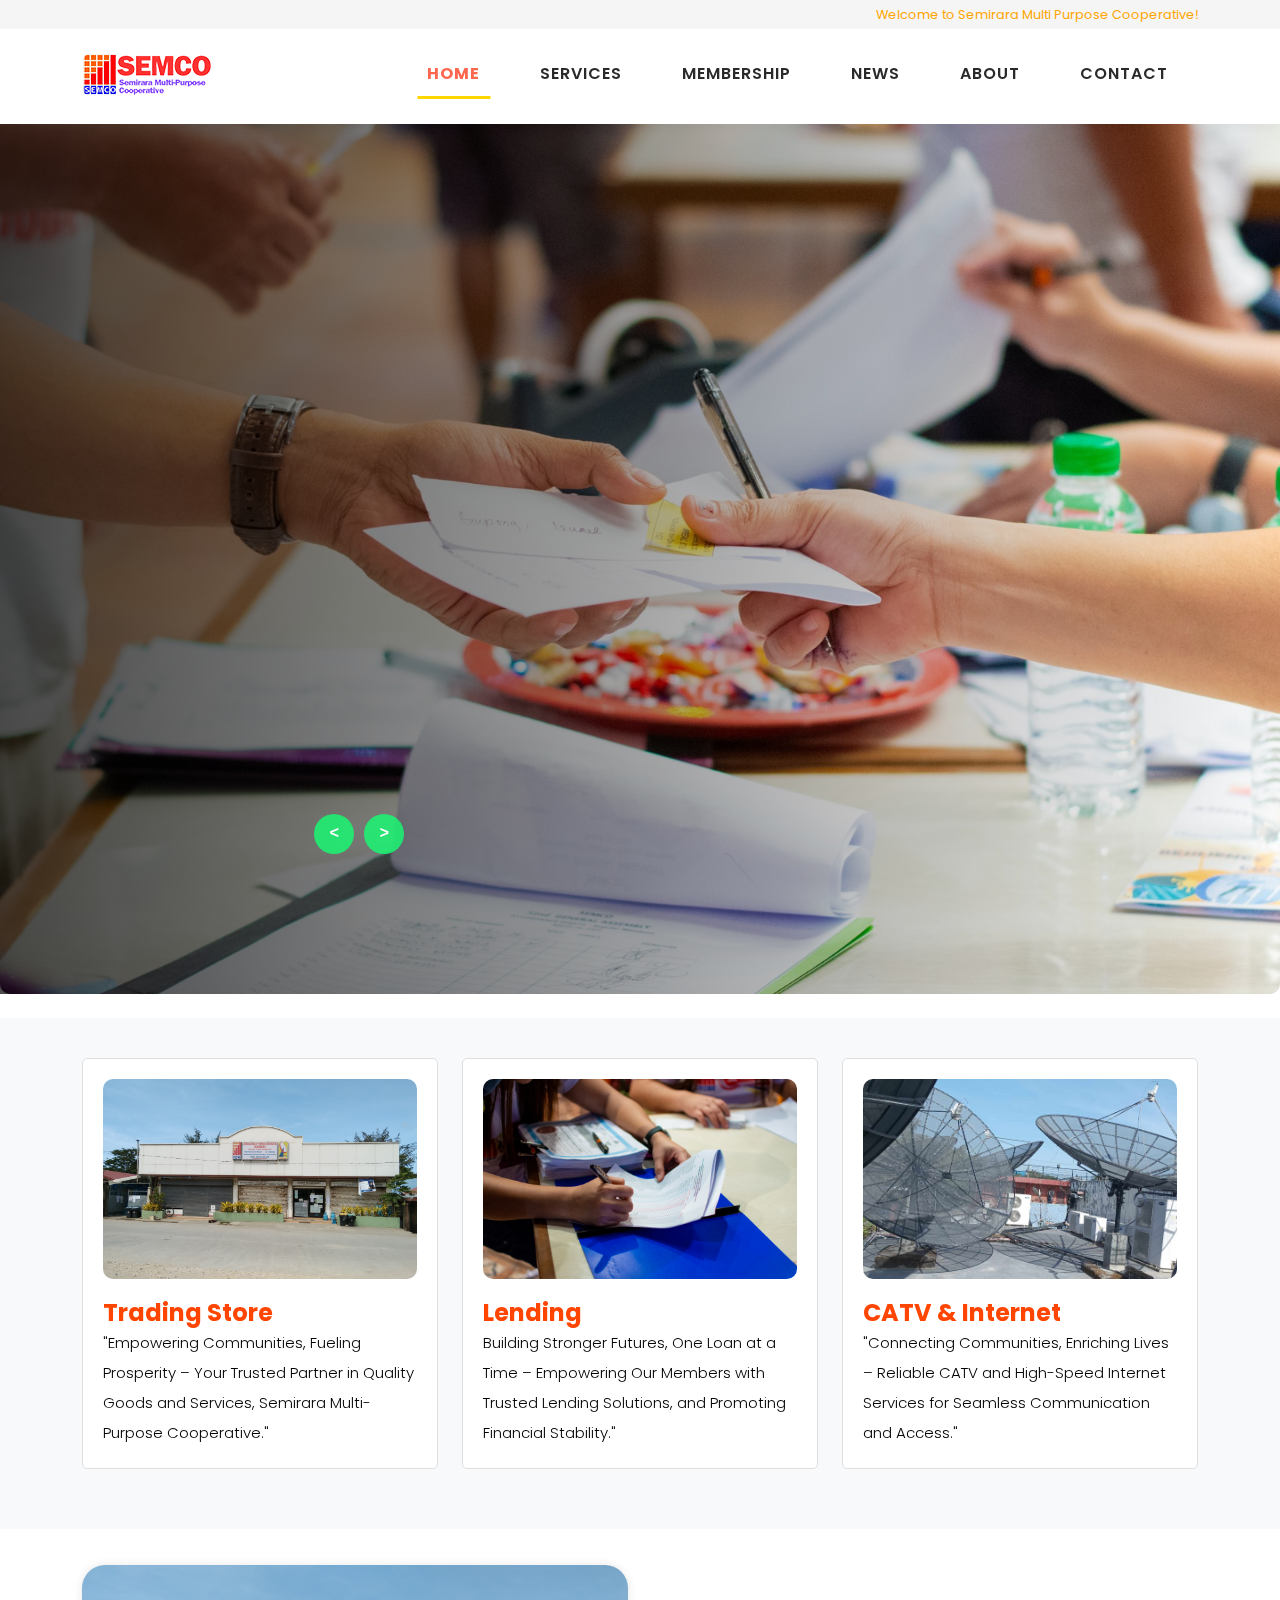
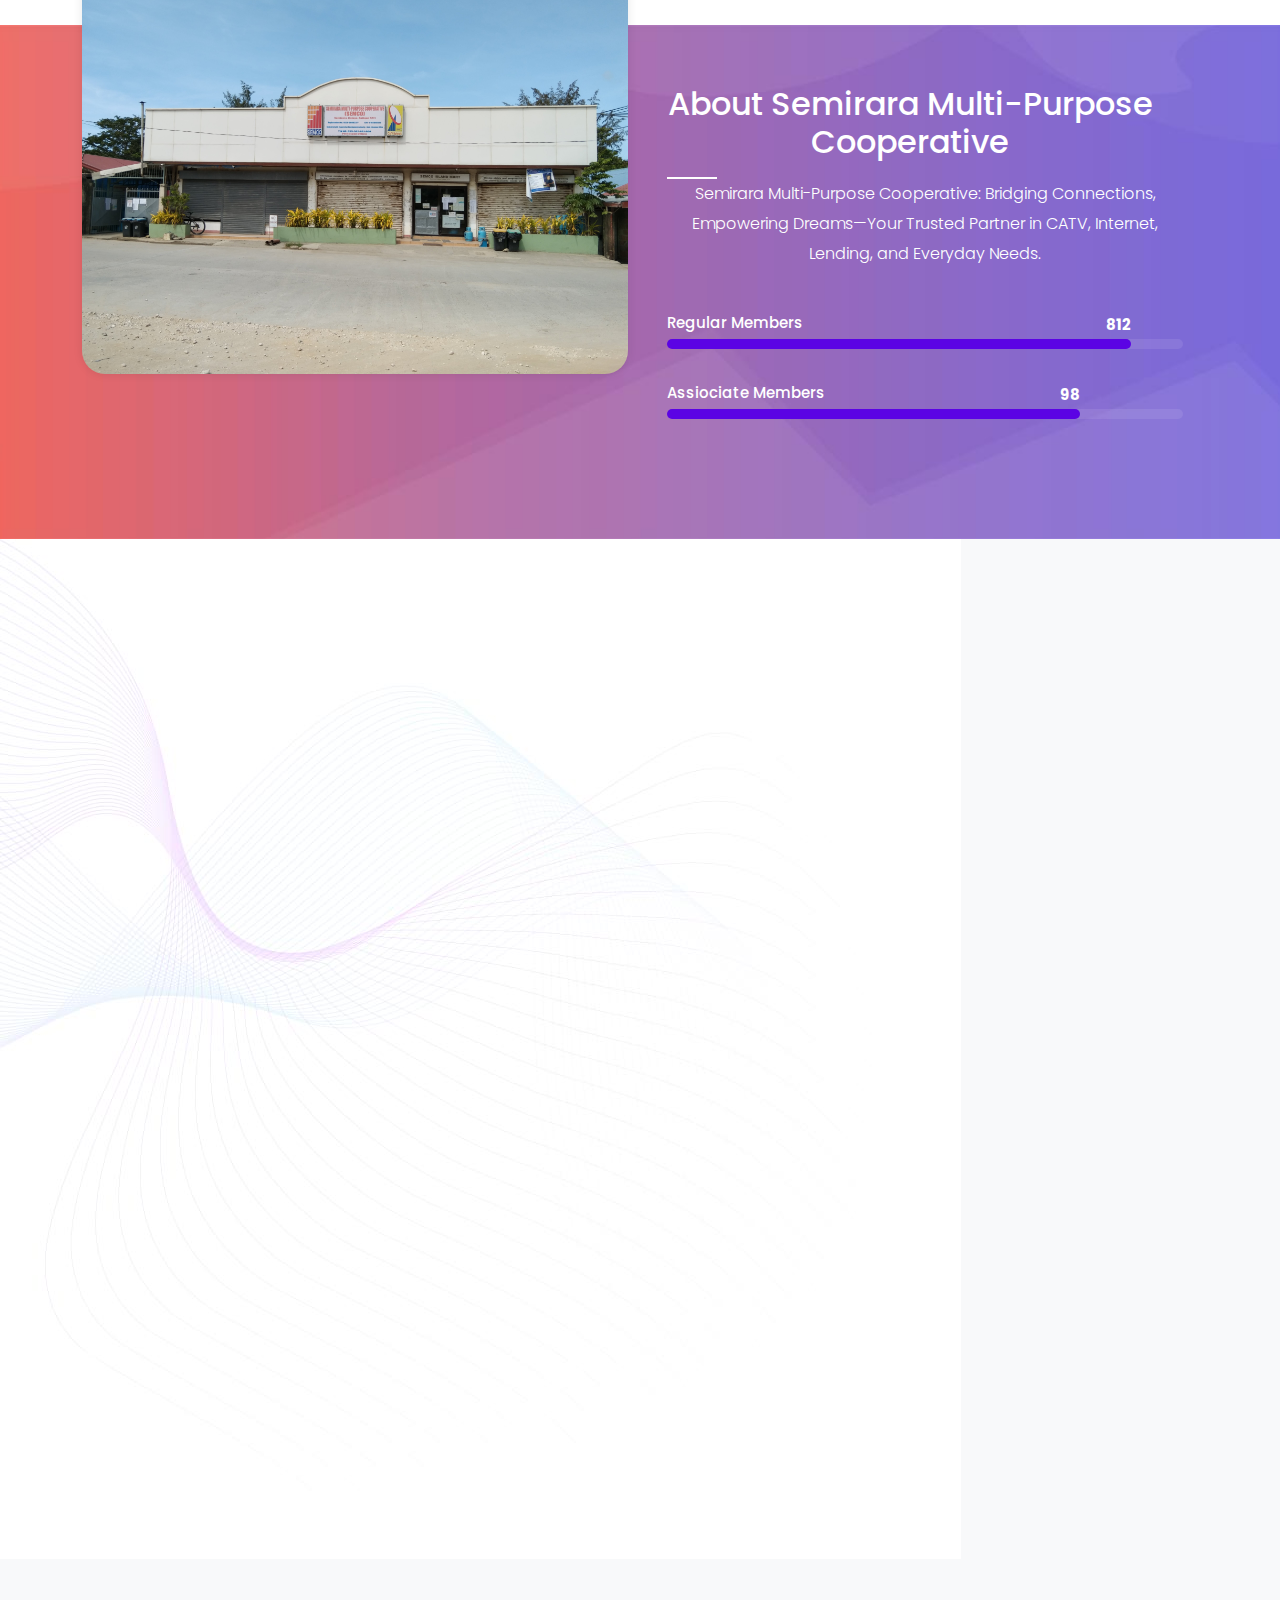
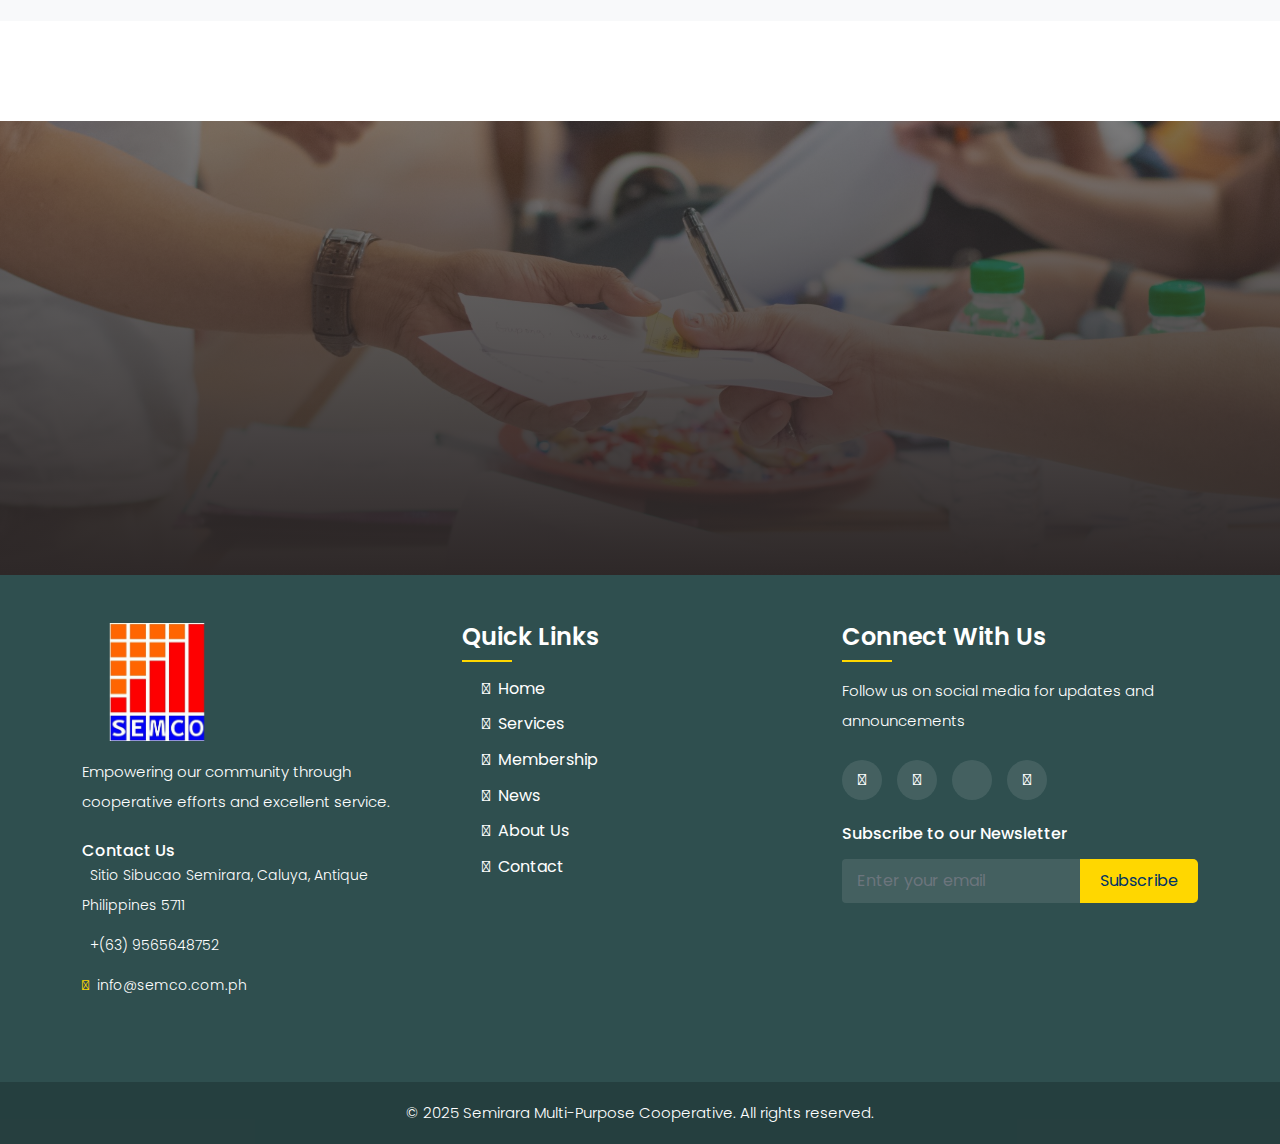
==== commit f8585b97: "new footer update" ====
--- a/index.html
+++ b/index.html
@@ -541,34 +541,83 @@
 </div>
 </div>
 
-<footer style="background-color: #4a4a4a; color: white; padding: 20px 0;">
+<footer class="footer-section">
   <div class="container">
-    <div class="row">
-      <div class="col-lg-6">
-        <h5>Semco Office</h5>
-        <p style="color: white;">Sitio Sibucao Semirara,Caluya, Antique Philippines 5711</p>
-        <p style="color: white;">Cellphone Number: + (63) 9565648752</p>
-      </div>
-      <div class="col-lg-6 text-right margin-right:30px;">
-        <h5 style="margin-bottom: 0;">Keep in touch</h5>
-        <p style="color: white;">Follow Semco for update news</p>
-        <div>
-          <a href="#" style="color: white; margin-right: 30px;">
-            <i class="fab fa-facebook-f"></i>
-          </a>
-          <a href="#" style="color: white; margin-right: 30px;">
-            <i class="fab fa-youtube"></i>
-          </a>
-          <a href="#" style="color: white; margin-right: 30px;">
-            <i class="fab fa-linkedin-in"></i>
-          </a>
-        </div>
-      </div>
-      <hr style="border-color: #8acd0d;">
-    </div>
-    <p class="text-center" style="margin: 0; color: white;">Copyright © 2025 Semirara Multi-Purpose Cooperative. All rights reserved.</p>
+    <div class="footer-content pt-5 pb-5">
+      <div class="row">
+        <!-- Contact Info Column -->
+        <div class="col-lg-4 col-md-6 mb-4">
+          <div class="footer-widget">
+            <div class="footer-logo mb-3">
+              <img src="assets/images/semcologo.png" alt="SEMCO Logo" style="max-width: 150px;">
+            </div>
+            <div class="footer-text">
+              <p style="color: white;">Empowering our community through cooperative efforts and excellent service.</p>
+            </div>
+            <div class="footer-contact mt-4">
+              <h6 class="text-white">Contact Us</h6>
+              <p style="color: white;"><i class="fas fa-map-marker-alt me-2"></i>Sitio Sibucao Semirara, Caluya, Antique Philippines 5711</p>
+              <p style="color: white;"><i class="fas fa-phone-alt me-2"></i>+(63) 9565648752</p>
+              <p style="color: white;"><i class="fas fa-envelope me-2"></i>info@semco.com.ph</p>
+            </div>
+          </div>
+        </div>
+
+        <!-- Quick Links Column -->
+        <div class="col-lg-4 col-md-6 mb-4">
+          <div class="footer-widget">
+            <h4 class="text-white mb-4">Quick Links</h4>
+            <ul class="list-unstyled footer-links">
+              <li><a href="index.html"><i class="fas fa-angle-right me-2"></i>Home</a></li>
+              <li><a href="Service.html"><i class="fas fa-angle-right me-2"></i>Services</a></li>
+              <li><a href="Membership.html"><i class="fas fa-angle-right me-2"></i>Membership</a></li>
+              <li><a href="News.html"><i class="fas fa-angle-right me-2"></i>News</a></li>
+              <li><a href="page.html"><i class="fas fa-angle-right me-2"></i>About Us</a></li>
+              <li><a href="Contact.html"><i class="fas fa-angle-right me-2"></i>Contact</a></li>
+            </ul>
+          </div>
+        </div>
+
+        <!-- Newsletter Column -->
+        <div class="col-lg-4 col-md-6 mb-4">
+          <div class="footer-widget">
+            <h4 class="text-white mb-4">Connect With Us</h4>
+            <p class="mb-4" style="color: white;">Follow us on social media for updates and announcements</p>
+            <div class="social-links mb-4">
+              <a href="#" class="social-icon"><i class="fab fa-facebook-f"></i></a>
+              <a href="#" class="social-icon"><i class="fab fa-youtube"></i></a>
+              <a href="#" class="social-icon"><i class="fab fa-linkedin-in"></i></a>
+              <a href="#" class="social-icon"><i class="fab fa-instagram"></i></a>
+            </div>
+            <div class="footer-newsletter">
+              <h6 class="text-white">Subscribe to our Newsletter</h6>
+              <form class="mt-3">
+                <div class="input-group">
+                  <input type="email" class="form-control" placeholder="Enter your email">
+                  <button class="btn btn-primary" type="submit">Subscribe</button>
+                </div>
+              </form>
+            </div>
+          </div>
+        </div>
+      </div>
+    </div>
+  </div>
+  
+  <!-- Copyright Bar -->
+  <div class="footer-bottom pt-3 pb-3">
+    <div class="container">
+      <div class="row">
+        <div class="col-12">
+          <div class="copyright-text text-center">
+            <p class="mb-0" style="color: white;">© 2025 Semirara Multi-Purpose Cooperative. All rights reserved.</p>
+          </div>
+        </div>
+      </div>
+    </div>
   </div>
 </footer>
+
    
 
   <!-- Scripts -->
--- a/assets/css/main.css
+++ b/assets/css/main.css
@@ -2531,27 +2531,91 @@
 --------------------------------------------- 
 */
 
-footer {
-  background-color: #4a4a4acd; /* Dark gray background */
-  color: white; /* White text */
-  padding: 20px 0; /* Padding for spacing */
-}
-
-footer h5 {
-  margin-bottom: 10px; /* Space below headings */
-}
-
-footer p {
-  margin: 5px 0; /* Space between paragraphs */
-}
-
-footer a {
-  color: white; /* White links */
-  text-decoration: none; /* Remove underline */
-}
-
-footer a:hover {
-  text-decoration: underline; /* Underline on hover */
+.footer-section {
+  background-color: darkslategray;
+  color: #ffffff;
+}
+
+.footer-widget h4 {
+  position: relative;
+  margin-bottom: 30px;
+  font-weight: 600;
+}
+
+.footer-widget h4::after {
+  content: '';
+  position: absolute;
+  left: 0;
+  bottom: -10px;
+  width: 50px;
+  height: 2px;
+  background: #FFD700;
+}
+
+.footer-links a {
+  color: #ffffff;
+  text-decoration: none;
+  transition: all 0.3s ease;
+  display: block;
+  margin-bottom: 10px;
+}
+
+.footer-links a:hover {
+  color: #FFD700;
+  padding-left: 5px;
+}
+
+.social-links {
+  display: flex;
+  gap: 15px;
+}
+
+.social-icon {
+  display: inline-flex;
+  align-items: center;
+  justify-content: center;
+  width: 40px;
+  height: 40px;
+  background: rgba(255, 255, 255, 0.1);
+  color: #ffffff;
+  border-radius: 50%;
+  transition: all 0.3s ease;
+}
+
+.social-icon:hover {
+  background: #FFD700;
+  color: #003366;
+  transform: translateY(-3px);
+}
+
+.footer-newsletter .form-control {
+  background: rgba(255, 255, 255, 0.1);
+  border: none;
+  color: #ffffff;
+  padding: 10px 15px;
+}
+
+.footer-newsletter .btn {
+  background: #FFD700;
+  color: #003366;
+  border: none;
+}
+
+.footer-newsletter .btn:hover {
+  background: #ffffff;
+}
+
+.footer-bottom {
+  background: rgba(0, 0, 0, 0.2);
+}
+
+.footer-contact p {
+  margin-bottom: 10px;
+  font-size: 14px;
+}
+
+.footer-contact i {
+  color: #FFD700;
 }
 /* 
 ---------------------------------------------
